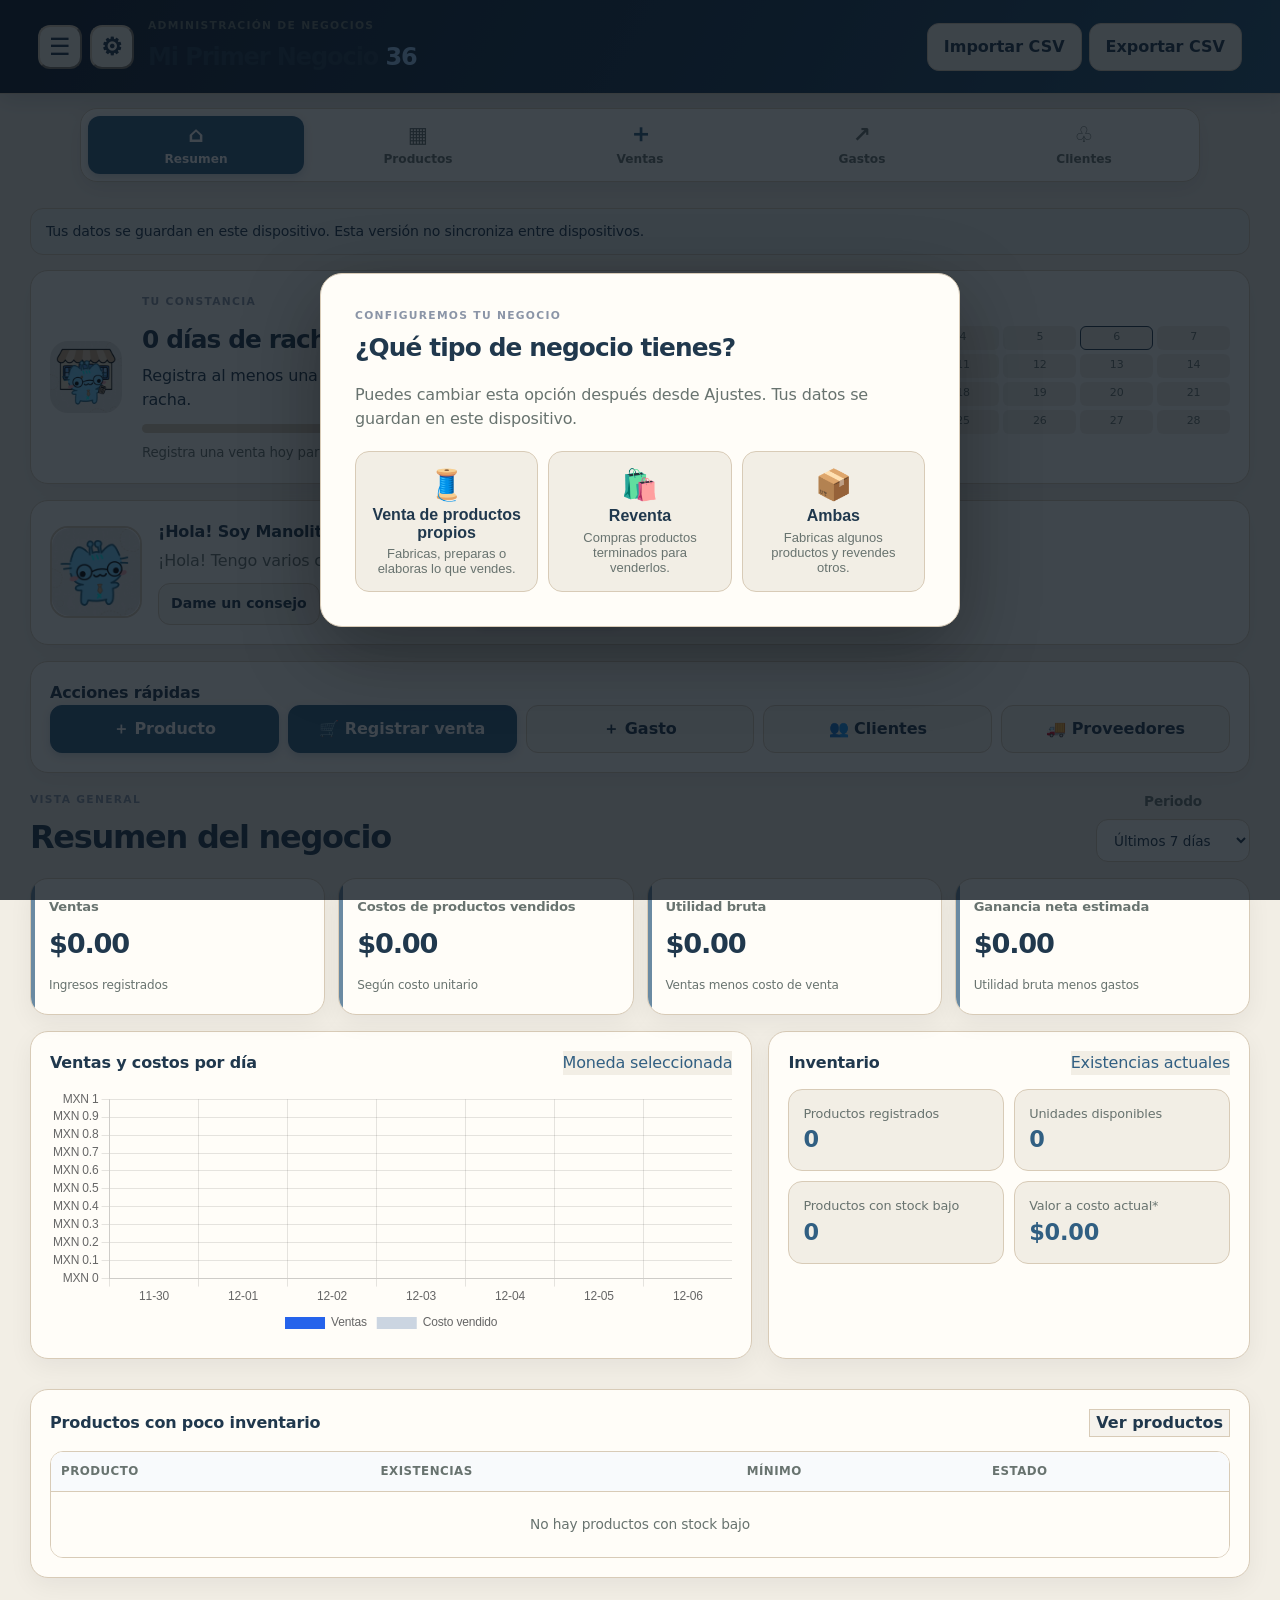
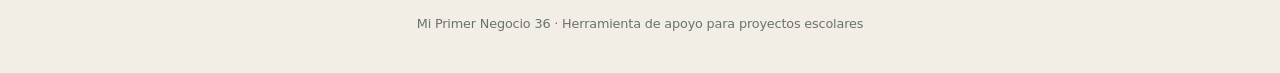
==== app/src/main/assets/index.html @ debc5b76 "Add files via upload" ====
<!doctype html>
<html lang="es">
<head>
  <meta charset="utf-8">
  <meta name="viewport" content="width=device-width,initial-scale=1">
  <meta name="theme-color" content="#315f82">
  <title>Mi Primer Negocio 36</title>

  <link rel="stylesheet" href="styles.css">
  <link rel="stylesheet" href="features.css">
  <link rel="stylesheet" href="menu-tools.css">
  <meta name="application-name" content="Mi Primer Negocio 36">

  <script defer src="chart.umd.min.js"></script>
  <script defer src="jspdf.umd.min.js"></script>
  <script defer src="app.js"></script>
</head>
<body>
<div id="businessTypeSetup" class="business-type-overlay hidden" role="dialog" aria-modal="true" aria-labelledby="businessTypeTitle">
  <section class="business-type-dialog">
    <p class="eyebrow">CONFIGUREMOS TU NEGOCIO</p>
    <h2 id="businessTypeTitle">¿Qué tipo de negocio tienes?</h2>
    <p class="muted">Puedes cambiar esta opción después desde Ajustes. Tus datos se guardan en este dispositivo.</p>
    <div class="business-type-options">
      <button type="button" class="business-type-option" data-business-type="own"><span>🧵</span><strong>Venta de productos propios</strong><small>Fabricas, preparas o elaboras lo que vendes.</small></button>
      <button type="button" class="business-type-option" data-business-type="resale"><span>🛍️</span><strong>Reventa</strong><small>Compras productos terminados para venderlos.</small></button>
      <button type="button" class="business-type-option" data-business-type="both"><span>📦</span><strong>Ambas</strong><small>Fabricas algunos productos y revendes otros.</small></button>
    </div>
  </section>
</div>


<div id="businessNotice" class="panel hidden" role="status" aria-live="polite" style="margin:8px 12px"></div>
<header class="topbar">
  <div class="header-menus">
    <div class="left-menu-wrap menu-wrap">
      <button id="moreMenuButton" class="more-menu-button" type="button" aria-label="Abrir menú principal" aria-haspopup="true" aria-expanded="false"><span aria-hidden="true">☰</span></button>
      <div id="moreMenu" class="more-menu hidden" role="menu" aria-label="Menú principal">
        <button class="menu-item" data-view="dashboard" role="menuitem">🏠 Resumen</button>
        <button class="menu-item" data-view="products" role="menuitem">📦 Productos</button>
        <button class="menu-item" data-view="sales" role="menuitem">🛒 Ventas</button>
        <button class="menu-item" data-view="expenses" role="menuitem">💸 Gastos</button>
        <button class="menu-item" data-view="employees" role="menuitem">👷 Empleados</button>
        <button class="menu-item" data-view="reports" role="menuitem">📊 Reportes</button>
        <button class="menu-item" data-view="notes" role="menuitem">📝 Notas</button>
        <button class="menu-item" data-view="taxes" role="menuitem">🧮 Impuestos</button>
        <button class="menu-item" data-view="customers" role="menuitem">👥 Clientes</button>
        <button class="menu-item" data-view="suppliers" role="menuitem">🚚 Proveedores</button>
      </div>
    </div>
    <div class="tools-menu-wrap menu-wrap">
      <button id="toolsMenuButton" class="more-menu-button tools-menu-button" type="button" aria-label="Abrir menú de herramientas" aria-haspopup="true" aria-expanded="false"><span aria-hidden="true">⚙</span></button>
      <div id="toolsMenu" class="more-menu tools-menu hidden" role="menu" aria-label="Menú de herramientas">
        <button class="menu-item" data-view="options" role="menuitem">⚙️ Ajustes</button>
        <button class="menu-item" data-view="help" role="menuitem">❔ Ayuda</button>
        <button class="menu-item" data-view="statistics" role="menuitem">📈 Estadísticas</button>
        <button class="menu-item" data-view="shop" role="menuitem">🎨 Tienda de temas</button>
        <button class="menu-item" data-view="creators" role="menuitem">🧩 Códigos de creador</button>
        <button class="menu-item" data-view="version" role="menuitem">📱 Versión del sistema</button>
      </div>
    </div>
  </div>
  <div>
    <p class="eyebrow">ADMINISTRACIÓN DE NEGOCIOS</p>
    <h1>Mi Primer Negocio <span>36</span></h1>
    <p id="businessNameDisplay" class="business-name-display hidden" aria-live="polite"></p>
  </div>
  <div class="top-actions">
    <button id="importCsvTop" class="button secondary" type="button">Importar CSV</button>
    <input id="importCsvFile" type="file" accept=".csv,text/csv" class="hidden">
    <button id="exportCsvTop" class="button secondary" type="button">Exportar CSV</button>

  </div>
</header>

<nav class="primary-nav" aria-label="Navegación principal">
  <button class="primary-nav-item tab active" type="button" data-view="dashboard" aria-label="Resumen">
    <span class="primary-nav-icon" aria-hidden="true">⌂</span><span>Resumen</span>
  </button>
  <button class="primary-nav-item tab" type="button" data-view="products" aria-label="Productos">
    <span class="primary-nav-icon" aria-hidden="true">▦</span><span>Productos</span>
  </button>
  <button class="primary-nav-item primary-nav-sale tab" type="button" data-view="sales" aria-label="Ventas">
    <span class="primary-nav-icon" aria-hidden="true">＋</span><span>Ventas</span>
  </button>
  <button class="primary-nav-item tab" type="button" data-view="expenses" aria-label="Gastos">
    <span class="primary-nav-icon" aria-hidden="true">↗</span><span>Gastos</span>
  </button>
  <button class="primary-nav-item tab" type="button" data-view="customers" aria-label="Clientes">
    <span class="primary-nav-icon" aria-hidden="true">♧</span><span>Clientes</span>
  </button>
</nav>

<main class="container">

  <div class="notice" id="storageNotice">
    Tus datos se guardan en este dispositivo. Esta versión no sincroniza entre dispositivos.
  </div>


  <section class="view hidden" id="view-currency">
    <section class="panel currency-settings" aria-labelledby="currencyTitle">
    <div class="panel-title">
      <div>
        <p class="eyebrow">CONFIGURACIÓN</p>
        <h2 id="currencyTitle">Moneda del negocio</h2>
      </div>
      <span class="muted">Código ISO 4217</span>
    </div>

    <div class="currency-row">
      <label for="currencySelect">Selecciona la moneda
        <select id="currencySelect">
          <option value="MXN">MXN — Peso mexicano</option>
          <option value="USD">USD — Dólar estadounidense</option>
          <option value="EUR">EUR — Euro</option>
          <option value="COP">COP — Peso colombiano</option>
          <option value="ARS">ARS — Peso argentino</option>
          <option value="CLP">CLP — Peso chileno</option>
          <option value="PEN">PEN — Sol peruano</option>
          <option value="BRL">BRL — Real brasileño</option>
          <option value="GBP">GBP — Libra esterlina</option>
          <option value="JPY">JPY — Yen japonés</option>
          <option value="CAD">CAD — Dólar canadiense</option>
          <option value="AUD">AUD — Dólar australiano</option>
          <option value="CHF">CHF — Franco suizo</option>
          <option value="CNY">CNY — Yuan chino</option>
          <option value="INR">INR — Rupia india</option>
          <option value="KRW">KRW — Won surcoreano</option>
          <option value="PAB">PAB — Balboa panameño</option>
          <option value="UYU">UYU — Peso uruguayo</option>
          <option value="DOP">DOP — Peso dominicano</option>
          <option value="GTQ">GTQ — Quetzal guatemalteco</option>
          <option value="CRC">CRC — Colón costarricense</option>
          <option value="BOB">BOB — Boliviano</option>
          <option value="PYG">PYG — Guaraní paraguayo</option>
          <option value="HNL">HNL — Lempira hondureño</option>
          <option value="NIO">NIO — Córdoba nicaragüense</option>
          <option value="SEK">SEK — Corona sueca</option>
          <option value="NOK">NOK — Corona noruega</option>
          <option value="NZD">NZD — Dólar neozelandés</option>
          <option value="SGD">SGD — Dólar de Singapur</option>
          <option value="ZAR">ZAR — Rand sudafricano</option>
        </select>
      </label>
      <p class="muted currency-help">
        Cambiar la moneda modifica la forma de mostrar los importes, pero no convierte las cantidades.
      </p>
    </div>
    </section>
  </section>



  <section class="view" id="view-dashboard">
    <article class="panel streak-panel">
      <div class="streak-flame" aria-hidden="true"><img id="streakAppIcon" src="app-icon.png" alt="" width="72" height="72"></div>
      <div class="streak-main">
        <p class="eyebrow">TU CONSTANCIA</p>
        <h2><span id="streakCount">0</span> días de racha</h2>
        <p id="streakMessage">Registra una venta para comenzar tu racha.</p>
        <div class="streak-progress"><span id="streakProgress"></span></div>
        <small id="streakProgressText">0 de 7 días para tu próxima moneda</small>
      </div>
      <div class="streak-calendar-wrap">
        <strong>Este mes</strong>
        <div id="streakCalendar" class="streak-calendar" aria-label="Calendario de rachas"></div>
      </div>
    </article>
    <section class="panel mascot-panel" id="mascotPanel">
      <img src="manolito.jpg" alt="Manolito, mascota de Mi Primer Negocio 36" class="mascot-avatar">
      <div class="mascot-copy"><strong>¡Hola! Soy Manolito</strong><p id="mascotMessage" aria-live="polite">Estoy aquí para ayudarte a organizar tu negocio.</p>
        <div class="mascot-actions"><button class="button secondary" type="button" id="mascotAdviceButton">Dame un consejo</button><button class="button secondary" type="button" data-goto="products">Ver productos</button><button class="button" type="button" data-goto="sales">Registrar venta</button></div></div>
    </section>
    <section class="panel quick-actions-panel" id="quickActionsPanel">
      <h3>Acciones rápidas</h3>
      <div class="quick-actions">
        <button class="button" type="button" data-goto="products">＋ Producto</button>
        <button class="button" type="button" data-goto="sales">🛒 Registrar venta</button>
        <button class="button secondary" type="button" data-goto="expenses">＋ Gasto</button>
        <button class="button secondary" type="button" data-goto="customers">👥 Clientes</button><button class="button secondary" type="button" data-goto="suppliers">🚚 Proveedores</button>
      </div>
    </section>
    <div class="section-heading">
      <div>
        <p class="eyebrow">VISTA GENERAL</p>
        <h2>Resumen del negocio</h2>
      </div>
      <label class="date-filter">Periodo
        <select id="dashboardPeriod">
          <option value="today">Hoy</option>
          <option value="7" selected>Últimos 7 días</option>
          <option value="30">Últimos 30 días</option>
          <option value="all">Todo</option>
        </select>
      </label>
    </div>

    <div class="metrics">
      <article class="metric">
        <span>Ventas</span>
        <strong id="metricSales">$0.00</strong>
        <small id="metricSalesSub">Ingresos registrados</small>
      </article>
      <article class="metric">
        <span>Costos de productos vendidos</span>
        <strong id="metricCosts">$0.00</strong>
        <small>Según costo unitario</small>
      </article>
      <article class="metric">
        <span>Utilidad bruta</span>
        <strong id="metricGross">$0.00</strong>
        <small>Ventas menos costo de venta</small>
      </article>
      <article class="metric">
        <span>Ganancia neta estimada</span>
        <strong id="metricNet">$0.00</strong>
        <small>Utilidad bruta menos gastos</small>
      </article>
    </div>

    <div class="chart-grid">
      <article class="panel">
        <div class="panel-title">
          <h3>Ventas y costos por día</h3>
          <span class="muted">Moneda seleccionada</span>
        </div>
        <div class="chart-wrap">
          <canvas id="salesChart"></canvas>
        </div>
      </article>

      <article class="panel">
        <div class="panel-title">
          <h3>Inventario</h3>
          <span class="muted">Existencias actuales</span>
        </div>
        <div id="inventorySummary" class="inventory-summary"></div>
      </article>
    </div>

    <article class="panel">
      <div class="panel-title">
        <h3>Productos con poco inventario</h3>
        <button class="text-button" data-goto="products">Ver productos</button>
      </div>
      <div class="table-wrap">
        <table>
          <thead>
            <tr>
              <th>Producto</th>
              <th>Existencias</th>
              <th>Mínimo</th>
              <th>Estado</th>
            </tr>
          </thead>
          <tbody id="lowStockRows"></tbody>
        </table>
      </div>
    </article>
  </section>

  <section class="view hidden" id="view-products">
    <div class="section-heading">
      <div>
        <p class="eyebrow">CATÁLOGO</p>
        <h2>Productos e inventario</h2>
      </div>
    </div>

    <form id="productForm" class="panel form-grid">
      <input type="hidden" id="productId">

      <label>Nombre del producto
        <input id="productName" required maxlength="100" placeholder="Ej. Pulsera artesanal">
      </label>
      <label>Código de barras (opcional)
        <input id="productBarcode" maxlength="80" placeholder="Escanea o escribe el código">
      </label>
      <label id="productKindField">Tipo de producto
        <select id="productKind"><option value="own">Producto propio / fabricado</option><option value="resale">Producto para reventa</option></select>
        <small class="muted">En el modo «Ambas» puedes elegir el tipo para cada producto.</small>
      </label>
      <label id="inventoryKindField">Tipo de inventario
        <select id="inventoryKind"><option value="finished">Inventario de productos terminados</option><option value="raw">Inventario de materia prima</option><option value="wip">Inventario de producción en proceso</option></select>
        <small class="muted">Clasifica el producto según la etapa en la que se encuentra.</small>
      </label>
      <label id="productRecipeField">Componentes / receta (opcional)
        <textarea id="productRecipe" rows="3" placeholder="Ejemplo: Cinta x 2\nBroche x 1"></textarea>
        <small class="muted">Cada línea: nombre exacto de un producto del inventario, seguido de x y la cantidad usada por unidad. Al vender, esos componentes se descuentan automáticamente.</small>
      </label>
      <label>Fotografía del producto (opcional)
        <input id="productImageFile" type="file" accept="image/*" capture="environment">
      </label>
      <label class="favorite-edit-label"><input id="productFavorite" type="checkbox"> Marcar como favorito</label>
      <p class="muted image-help">La imagen se guarda en este dispositivo. Usa imágenes pequeñas para no llenar el almacenamiento.</p>

      <label>Costo de materiales
        <input id="productMaterials" type="number" min="0" step="0.01" required placeholder="0.00">
      </label>

      <label id="productLaborField">Mano de obra por unidad
        <input id="productLabor" type="number" min="0" step="0.01" required value="0">
      </label>

      <label>Precio de venta
        <input id="productPrice" type="number" min="0" step="0.01" required placeholder="0.00">
      </label>

      <label>Existencias iniciales
        <input id="productStock" type="number" min="0" step="1" required value="0">
      </label>

      <label>Stock mínimo
        <input id="productMinStock" type="number" min="0" step="1" required value="3">
      </label>

      <div class="form-actions">
        <button class="button" type="submit" id="productSubmit">Agregar producto</button>
        <button class="button secondary hidden" type="button" id="cancelProductEdit">Cancelar edición</button>
      </div>
    </form>

    <article class="panel">
      <div class="panel-title">
        <h3>Lista de productos</h3>
        <input id="productSearch" class="search" placeholder="Buscar producto…">
      </div>
      <div class="product-view-controls"><button class="button secondary" id="productGridToggle" type="button">▦ Vista con imágenes</button><button class="button secondary" id="productListToggle" type="button">☰ Vista de lista</button><button class="button secondary" id="showRestockList" type="button">🛍 Lista de reabastecimiento</button></div>
      <div id="productCards" class="product-cards hidden"></div>
      <div class="table-wrap" id="productTableWrap">
        <table>
          <thead>
            <tr>
              <th>Producto</th>
              <th>Costo total</th>
              <th>Precio</th>
              <th>Ganancia/unidad</th>
              <th>Existencias</th>
              <th>Acciones</th>
            </tr>
          </thead>
          <tbody id="productRows"></tbody>
        </table>
      </div>
      <p class="muted footnote">La ganancia por unidad es una estimación: precio menos materiales y mano de obra.</p>
    </article>

    <article class="panel options-panel" id="priceCalculatorPanel">
      <h3>Calculadora de precios</h3><p class="muted">Calcula un precio sugerido usando el margen deseado sobre el precio de venta.</p>
      <div class="price-calculator-fields"><label for="priceCalcCost">Costo unitario<input id="priceCalcCost" type="number" min="0" step="0.01" value="0"></label><label for="priceCalcMargin">Margen deseado (%)<input id="priceCalcMargin" type="number" min="0" max="99.99" step="0.01" value="25"></label></div>
      <p>Precio sugerido: <strong id="priceCalcResult">$0.00</strong> · Ganancia: <strong id="priceCalcProfit">$0.00</strong></p>
    </article>
    <article class="panel hidden" id="restockPanel"><div class="panel-title"><h3>Lista de compras para reabastecer</h3><button type="button" class="button secondary" id="closeRestockList">Cerrar</button></div><div id="restockList"></div></article>
    <article class="panel">
      <div class="panel-title">
        <h3>Movimiento de inventario</h3>
        <span class="muted">Entradas, salidas o correcciones</span>
      </div>

      <form id="stockForm" class="form-grid compact">
        <label>Producto
          <select id="stockProduct" required></select>
        </label>
        <label>Tipo
          <select id="stockType">
            <option value="in">Entrada</option>
            <option value="out">Salida / pérdida</option>
            <option value="set">Ajustar existencias a</option>
          </select>
        </label>
        <label>Cantidad
          <input id="stockQty" type="number" min="1" step="1" required>
        </label>
        <label>Motivo
          <input id="stockReason" maxlength="120" placeholder="Compra, daño, conteo…">
        </label>
        <div class="form-actions">
          <button class="button" type="submit">Registrar movimiento</button>
        </div>
      </form>

      <div class="table-wrap">
        <table>
          <thead>
            <tr>
              <th>Fecha</th>
              <th>Producto</th>
              <th>Movimiento</th>
              <th>Cantidad</th>
              <th>Motivo</th>
            </tr>
          </thead>
          <tbody id="stockRows"></tbody>
        </table>
      </div>
    </article>
  </section>

  <section class="view hidden" id="view-sales">
    <div class="section-heading">
      <div>
        <p class="eyebrow">OPERACIONES</p>
        <h2>Registrar una venta</h2>
      </div>
    </div>

    <form id="saleForm" class="panel form-grid">
      <label>Producto
        <select id="saleProduct" required></select>
      </label>
      <label>Cantidad
        <input id="saleQty" type="number" min="1" step="1" required value="1">
      </label>
      <label>Precio por unidad
        <input id="salePrice" type="number" min="0" step="0.01" required>
      </label>
      <label>Fecha
        <input id="saleDate" type="date" required>
      </label>

      <div class="sale-preview">
        <span>Existencias disponibles</span>
        <strong id="saleStock">—</strong>
        <span>Total de la venta</span>
        <strong id="saleTotal">$0.00</strong>
      </div>

      <div class="form-actions">
        <button class="button" type="submit">Agregar producto a la venta</button>
      </div>
    </form>

    <article class="panel" id="saleCartPanel">
      <div class="panel-title"><h3>Productos de esta venta</h3></div>
      <div id="saleCartList" class="pos-cart-list"><p class="muted">Todavía no agregas productos.</p></div>
      <div class="pos-total"><span>Subtotal</span><strong id="saleCartSubtotal">$0.00</strong></div>
      <div class="pos-total"><span id="saleTaxLabel">IVA (16 %)</span><strong id="saleCartTax">$0.00</strong></div>
      <div class="pos-total"><span>Total a cobrar</span><strong id="saleCartTotal">$0.00</strong></div>
      <div class="form-actions">
        <button class="button" id="saleConfirmButton" type="button">Confirmar venta</button>
        <button class="button secondary" id="saleCancelButton" type="button">Cancelar operación</button>
      </div>
    </article>

    <article class="panel">
      <div class="panel-title"><h3>Historial de ventas</h3></div>
      <div class="table-wrap">
        <table>
          <thead>
            <tr>
              <th>Fecha</th>
              <th>Productos / ticket</th>
              <th>Artículos</th>
              <th>Subtotal</th>
              <th>Total</th>
              <th>Acción</th>
            </tr>
          </thead>
          <tbody id="saleRows"></tbody>
        </table>
      </div>
    </article>
  </section>

  <section class="view hidden" id="view-customers"><div class="section-heading"><div><p class="eyebrow">RELACIÓN CON CLIENTES</p><h2>Clientes y fiado</h2><p class="muted">Registra clientes, deudas y abonos.</p></div></div><div id="customersContent"></div></section>

  <section class="view hidden" id="view-suppliers"><div class="section-heading"><div><p class="eyebrow">ABASTECIMIENTO</p><h2>Proveedores y compras</h2><p class="muted">Registra proveedores y compras para aumentar existencias.</p></div></div><div id="suppliersContent"></div></section>

  <section class="view hidden" id="view-expenses">
    <div class="section-heading">
      <div>
        <p class="eyebrow">EGRESOS</p>
        <h2>Gastos del negocio</h2>
      </div>
    </div>

    <form id="expenseForm" class="panel form-grid compact">
      <label>Concepto
        <input id="expenseName" required maxlength="100" placeholder="Ej. Internet, empaque">
      </label>
      <label>Monto
        <input id="expenseAmount" type="number" min="0.01" step="0.01" required placeholder="0.00">
      </label>
      <label>Fecha
        <input id="expenseDate" type="date" required>
      </label>
      <label>Frecuencia del gasto
        <select id="expenseFrequency"><option value="once">Único</option><option value="weekly">Semanal</option><option value="biweekly">Quincenal (cada 15 días)</option><option value="monthly">Mensual</option><option value="bimonthly">Bimestral (cada 2 meses)</option><option value="quarterly">Trimestral (cada 3 meses)</option><option value="semiannual">Semestral (cada 6 meses)</option><option value="annual">Anual</option></select>
      </label>
      <label>Tipo
        <select id="expenseType">
          <option value="fixed">Gasto fijo</option>
          <option value="variable">Gasto variable</option>
        </select>
      </label>
      <div class="form-actions">
        <button class="button" id="expenseSubmitButton" type="submit">Agregar gasto</button>
        <button class="button secondary hidden" id="cancelExpenseEdit" type="button">Cancelar edición</button>
      </div>
    </form>

    <article class="panel">
      <div class="panel-title"><h3>Programar gasto recurrente automático</h3></div>
      <p class="muted">El gasto se registrará al llegar a cada fecha programada. Cada periodo genera un único movimiento.</p>
      <form id="recurringExpenseForm" class="form-grid compact">
        <label>Concepto<input id="recurringName" required maxlength="100" placeholder="Ej. Internet"></label>
        <label>Monto por periodo<input id="recurringAmount" type="number" min="0.01" step="0.01" required placeholder="0.00"></label>
        <label>Primera fecha<input id="recurringStartDate" type="date" required></label>
        <label>Frecuencia<select id="recurringFrequency"><option value="weekly">Semanal</option><option value="biweekly">Quincenal</option><option value="monthly" selected>Mensual</option><option value="bimonthly">Bimestral</option><option value="quarterly">Trimestral</option><option value="semiannual">Semestral</option><option value="annual">Anual</option></select></label>
        <div class="form-actions"><button class="button" type="submit">Programar gasto</button></div>
      </form>
    </article>

    <article class="panel">
      <div class="panel-title">
        <h3>Gastos registrados</h3>
        <strong id="expenseTotal">$0.00</strong>
      </div>
      <div class="table-wrap">
        <table>
          <thead>
            <tr>
              <th>Fecha</th>
              <th>Concepto</th>
              <th>Tipo</th>
              <th>Monto</th>
              <th>Acción</th>
            </tr>
          </thead>
          <tbody id="expenseRows"></tbody>
        </table>
      </div>
    </article>
  </section>

  <section class="view hidden" id="view-employees">
    <div class="section-heading"><div><p class="eyebrow">PERSONAL Y COSTOS</p><h2>Empleados y mano de obra</h2></div></div>
    <article class="panel"><h3>Registrar empleado y jornada</h3><p class="muted">Introduce el total de horas del periodo. El cálculo es estimado y no sustituye una nómina legal.</p>
      <form id="employeeForm" class="form-grid">
        <input id="employeeEditId" type="hidden" value="">
        <label>Nombre del empleado<input id="employeeName" required maxlength="100" placeholder="Nombre completo"></label>
        <label>Puesto (opcional)<input id="employeeRole" maxlength="80" placeholder="Ej. Ventas"></label>
        <label>Pago por hora<input id="employeeRate" type="number" min="0" step="0.01" value="0" required></label>
        <label>Horas normales del periodo<input id="employeeHours" type="number" min="0" step="0.25" value="0" required></label>
        <label>Horas extras<input id="employeeOvertime" type="number" min="0" step="0.25" value="0" required></label>
        <label>Multiplicador de horas extras<select id="employeeMultiplier"><option value="2">Doble (2×)</option><option value="3">Triple (3×)</option></select></label>
        <div class="form-actions"><button class="button" id="employeeSubmitButton" type="submit">Guardar empleado</button><button class="button secondary hidden" id="employeeCancelEdit" type="button">Cancelar edición</button></div>
      </form>
      <p class="muted footnote">En México, el pago real de horas extra depende de los límites legales y las circunstancias de la jornada. Verifica la normativa aplicable.</p>
    </article>
    <article class="panel"><h3>Calculadora de mano de obra por unidad</h3><p class="muted">Selecciona un empleado e indica los minutos que tarda en fabricar una unidad. El cálculo usa su pago por hora guardado.</p><div class="labor-calculator-fields"><label>Empleado<select id="laborEmployeeSelect"><option value="">Selecciona un empleado</option></select></label><label>Minutos por unidad<input id="laborMinutesPerUnit" type="number" min="0.01" step="0.01" value="15"></label><label>Unidades fabricadas (opcional)<input id="laborUnits" type="number" min="1" step="1" value="1"></label></div><div class="inline-actions"><button class="button" id="calculateLaborCost" type="button">Calcular mano de obra</button><button class="button secondary" id="applyLaborCost" type="button" disabled>Usar costo por unidad en producto</button></div><div class="mini-summary" id="laborCalculationResult"><div><span>Costo de mano de obra por unidad</span><strong>$0.00</strong></div></div><p class="muted footnote">El resultado es una estimación. No incluye prestaciones, cargas patronales ni otros costos indirectos.</p></article>
    <article class="panel"><h3>Resumen de empleados</h3><div id="employeeSummary" class="mini-summary"></div><div id="employeeList" class="compact-list"></div></article>
  </section>

  <section class="view hidden" id="view-reports">
    <div class="section-heading">
      <div>
        <p class="eyebrow">ANÁLISIS</p>
        <h2>Reportes del negocio</h2>
      </div>
    </div>

    <article class="panel report-controls">
      <label>Desde
        <input id="reportFrom" type="date">
      </label>
      <label>Hasta
        <input id="reportTo" type="date">
      </label>
      <button class="button" id="generatePdf" type="button">Descargar reporte PDF</button>
      <button class="button secondary" id="exportCsv" type="button">Exportar CSV</button>
    </article>

    <div class="metrics report-metrics">
      <article class="metric">
        <span>Ingresos</span>
        <strong id="reportSales">$0.00</strong>
      </article>
      <article class="metric">
        <span>Costos de venta</span>
        <strong id="reportCosts">$0.00</strong>
      </article>
      <article class="metric">
        <span>Gastos</span>
        <strong id="reportExpenses">$0.00</strong>
      </article>
      <article class="metric">
        <span>Ganancia neta estimada</span>
        <strong id="reportNet">$0.00</strong>
      </article>
    </div>

    <article class="panel">
      <div class="panel-title"><h3>Resumen por producto</h3></div>
      <div class="table-wrap">
        <table>
          <thead>
            <tr>
              <th>Producto</th>
              <th>Unidades vendidas</th>
              <th>Ingresos</th>
              <th>Utilidad bruta</th>
            </tr>
          </thead>
          <tbody id="reportProductRows"></tbody>
        </table>
      </div>
    </article>
  </section>

  <section class="view hidden" id="view-notes">
    <div class="section-heading">
      <div><p class="eyebrow">IDEAS Y RECORDATORIOS</p><h2>Notas</h2></div>
    </div>
    <article class="panel options-panel">
      <h3>Escribe una nota</h3>
      <label for="noteText">Nota o recordatorio
        <textarea id="noteText" rows="4" maxlength="2000" placeholder="Ej. Comprar bolsas para la tienda..."></textarea>
      </label>
      <button class="button" id="addNote" type="button">Guardar nota</button>
      <p class="muted footnote">Las notas se guardan únicamente en este dispositivo.</p>
    </article>
    <div id="notesList" class="notes-list" aria-live="polite"></div>
  </section>

  <section class="view hidden" id="view-statistics">
    <div class="section-heading">
      <div><p class="eyebrow">DATOS DE TU NEGOCIO</p><h2>Estadísticas</h2></div>
      <label class="date-filter">Periodo
        <select id="statsPeriod">
          <option value="today">Hoy</option>
          <option value="7" selected>Últimos 7 días</option>
          <option value="30">Últimos 30 días</option>
          <option value="month">Este mes</option>
          <option value="all">Todo</option>
        </select>
      </label>
    </div>
    <div class="metrics stats-metrics">
      <article class="metric"><span>Productos vendidos</span><strong id="statUnits">0</strong><small>Unidades</small></article>
      <article class="metric"><span>Ventas registradas</span><strong id="statTransactions">0</strong><small id="statTransactionsLabel">En el periodo</small></article>
      <article class="metric"><span>Mayor número de ventas</span><strong id="statBestSalesDay">0</strong><small id="statBestSalesDate">En un día</small></article>
      <article class="metric"><span>Gasto máximo / mínimo</span><strong id="statExpenseRange">$0 / $0</strong><small>Por gasto registrado</small></article>
      <article class="metric"><span>Costo de ventas máximo / mínimo</span><strong id="statCostRange">$0 / $0</strong><small>Por operación registrada</small></article>
      <article class="metric"><span>Utilidad bruta máxima / mínima</span><strong id="statGrossRange">$0 / $0</strong><small>Por operación registrada</small></article>
    </div>
    <article class="panel">
      <div class="panel-title"><h3>Comparación con el periodo anterior</h3><span class="muted" id="statsCompareLabel">Periodo actual vs. anterior</span></div>
      <div class="chart-wrap stats-chart-wrap"><canvas id="comparisonChart"></canvas></div>
      <p class="muted footnote">La comparación usa periodos de igual duración. “Todo” se compara con el periodo anterior de la misma duración aproximada.</p>
    </article>
    <div class="chart-grid">
      <article class="panel"><div class="panel-title"><h3>Ventas, costos y utilidad</h3></div><div class="chart-wrap stats-chart-wrap"><canvas id="statsMoneyChart"></canvas></div></article>
      <article class="panel"><div class="panel-title"><h3>Gastos por día</h3></div><div class="chart-wrap stats-chart-wrap"><canvas id="statsExpenseChart"></canvas></div></article>
    </div>
  </section>

  <section class="view hidden" id="view-shop">
    <div class="section-heading">
      <div><p class="eyebrow">PERSONALIZA TU NEGOCIO</p><h2>Tienda de temas</h2></div>
      <div class="fire-wallet"><span aria-hidden="true">🔥</span> <strong id="fireCoins">0</strong> monedas</div>
    </div>
    <article class="panel shop-intro">
      <h3>Temas para personalizar tu app</h3>
      <p>Elige un tema para cambiar los colores, los fondos de los iconos y el estilo de los botones. Azul tecnológico es gratis; Pride, Trans, Abrosexual y Paleontología se desbloquean con código de creador.</p>
    </article>
    <div id="themeShop" class="theme-shop"></div>
    <p class="muted footnote">Los temas gratuitos están disponibles sin código. Pride, Trans, Abrosexual y Paleontología requieren sus códigos de creador. Tus preferencias se guardan en este dispositivo.</p>
  </section>




  <section class="view hidden" id="view-operations">
    <div class="section-heading"><div><p class="eyebrow">CENTRO DE OPERACIONES</p><h2>Punto de venta y herramientas</h2><p class="muted">Controla ventas, fiado, caja, proveedores y respaldos desde un solo lugar.</p></div></div>
    <div class="ops-grid">
      <article class="panel ops-card"><p class="eyebrow">01 · VENTA RÁPIDA</p><h3>Punto de venta</h3>
        <label>Buscar producto o código de barras<input id="posSearch" placeholder="Nombre o código…" autocomplete="off"></label>
        <div class="inline-actions"><button class="button secondary" type="button" id="posScanButton">📷 Escanear</button><button class="button secondary" type="button" id="posAddButton">Añadir producto</button></div>
        <div id="posScannerWrap" class="scanner-wrap hidden"><video id="posVideo" playsinline muted></video><p id="posScanStatus" class="muted">Apunta la cámara al código de barras.</p><button type="button" class="button secondary" id="posStopScan">Detener cámara</button></div>
        <div id="posCartList" class="pos-cart-list"><p class="muted">El carrito está vacío.</p></div>
        <div class="pos-total"><span>Total</span><strong id="posTotal">$0.00</strong></div>
        <div class="pos-checkout-fields"><label>Forma de pago<select id="posPayment"><option value="efectivo">Efectivo</option><option value="tarjeta">Tarjeta</option><option value="transferencia">Transferencia</option><option value="fiado">Fiado</option></select></label><label>Cliente (si aplica)<select id="posCustomer"><option value="">Venta sin cliente</option></select></label></div>
        <button class="button" id="posCheckout" type="button">Cobrar y registrar venta</button>
      </article>
      <article class="panel ops-card"><p class="eyebrow">02 · CUENTAS POR COBRAR</p><h3>Fiado y clientes</h3>
        <form id="customerForm" class="stack-form"><input id="customerEditId" type="hidden" value=""><label>Nombre del cliente<input id="customerName" required maxlength="100" placeholder="Nombre completo"></label><label>Teléfono (opcional)<input id="customerPhone" maxlength="30" inputmode="tel"></label><div id="customerInitialDebtWrap"><label>Deuda inicial (si ya debe)<input id="customerInitialDebt" type="number" min="0" step="0.01" value="0" inputmode="decimal"></label><p class="muted footnote">Si el cliente ya te debe dinero, escribe aquí el total inicial.</p></div><div class="inline-actions"><button class="button" id="customerSaveButton" type="submit">Guardar cliente</button><button class="button secondary hidden" id="customerCancelEdit" type="button">Cancelar edición</button></div></form>
        <div id="creditSummary" class="mini-summary"></div><div id="customerList" class="compact-list"></div>
        <form id="customerDebtForm" class="stack-form"><h4>Agregar deuda o cargo</h4><label>Cliente<select id="debtCustomer" required></select></label><label>Importe que debe<input id="debtAmount" type="number" min="0.01" step="0.01" required inputmode="decimal"></label><label>Concepto (opcional)<input id="debtDescription" maxlength="160" placeholder="Ej. mercancía fiada"></label><button class="button secondary" type="submit">Agregar deuda</button></form>
        <form id="creditPaymentForm" class="stack-form"><label>Cliente<select id="creditCustomer" required></select></label><label>Abono recibido<input id="creditAmount" type="number" min="0.01" step="0.01" required></label><button class="button secondary" type="submit">Registrar abono</button></form>
      </article>
      <article class="panel ops-card"><p class="eyebrow">03 · CONTROL DIARIO</p><h3>Corte de caja</h3><div id="cashSummary" class="mini-summary"></div><label>Fondo inicial de caja<input id="cashOpening" type="number" min="0" step="0.01" value="0"></label><button class="button" id="cashCloseButton" type="button">Realizar corte de caja</button><div id="cashCutsList" class="compact-list"></div>
      </article>
      <article class="panel ops-card"><p class="eyebrow">04 · ABASTECIMIENTO</p><h3>Proveedores y compras</h3>
        <form id="supplierForm" class="stack-form"><input id="supplierEditId" type="hidden" value=""><label>Nombre del proveedor<input id="supplierName" required maxlength="100"></label><label>Contacto (opcional)<input id="supplierContact" maxlength="100"></label><div class="inline-actions"><button class="button" id="supplierSaveButton" type="submit">Guardar proveedor</button><button class="button secondary hidden" id="supplierCancelEdit" type="button">Cancelar edición</button></div></form>
        <form id="purchaseForm" class="stack-form"><label>Proveedor<select id="purchaseSupplier" required></select></label><label>Producto recibido<select id="purchaseProduct" required></select></label><label>Cantidad<input id="purchaseQty" type="number" min="1" step="1" required value="1"></label><label>Costo total de compra<input id="purchaseCost" type="number" min="0" step="0.01" required value="0"></label><p class="muted footnote" id="purchaseCostHint">El costo total se calcula automáticamente según el costo del producto y la cantidad; puedes ajustarlo si el proveedor cobra otro importe.</p><button class="button secondary" type="submit">Registrar compra y sumar stock</button></form><div id="supplierList" class="compact-list"></div>
      </article>
      <article class="panel ops-card"><p class="eyebrow">05 · RESPALDO PORTÁTIL</p><h3>Copias de seguridad</h3><p class="muted">Exporta un archivo JSON para trasladar los datos entre dispositivos. Incluye el tema desbloqueado, clientes, fiado, caja y proveedores.</p><div class="inline-actions"><button class="button" id="exportJsonBackup" type="button">Exportar respaldo JSON</button><label class="button secondary file-button">Importar respaldo JSON<input id="importJsonBackup" type="file" accept="application/json,.json"></label></div><p class="muted footnote">Importar reemplaza los datos actuales. Guarda una copia antes de importar.</p>
      </article>
      <article class="panel ops-card"><p class="eyebrow">06 · REGRESIÓN Y DATOS</p><h3>Estado de los datos</h3><div id="dataHealthSummary" class="mini-summary"></div><button class="button secondary" id="runDataCheck" type="button">Revisar integridad de datos</button><p id="dataCheckResult" class="muted" role="status"></p></article>
    </div>
  </section>

  <section class="view hidden" id="view-help">
    <div class="section-heading"><div><p class="eyebrow">GUÍA DE USO</p><h2>Ayuda</h2></div></div>
    <article class="panel help-intro"><h3>Bienvenido a Mi Primer Negocio 36</h3><p>Consulta estas guías para aprender a usar cada función. Tus datos se guardan en este dispositivo.</p></article>
    <div class="help-grid">
      <article class="panel help-card"><h3>📦 Productos e inventario</h3><ol><li>Abre la pestaña <b>Productos</b>.</li><li>Completa el nombre, costos, precio de venta y existencias iniciales.</li><li>Guarda el producto. Usa las herramientas de inventario para registrar entradas o salidas y revisar las existencias.</li></ol></article>
      <article class="panel help-card"><h3>🛒 Registrar ventas</h3><ol><li>Entra en <b>Ventas</b> y selecciona un producto.</li><li>Indica la cantidad y revisa el precio y el total.</li><li>Registra la venta. Las existencias y los indicadores se actualizarán según la operación.</li></ol></article>
      <article class="panel help-card"><h3>🧾 Operaciones: punto de venta, fiado y caja</h3><ol><li>Abre el menú de tres rayas y entra en <b>Ventas</b>, <b>Clientes</b> o <b>Proveedores</b>.</li><li>En <b>Ventas</b>, busca o escanea productos, añade dos o más productos distintos al carrito y selecciona la forma de pago antes de cobrar.</li><li>Para el <b>fiado</b>, guarda primero al cliente y registra la venta a crédito; registra los abonos en <b>Clientes</b>.</li><li>En <b>Corte de caja</b>, introduce el fondo inicial y realiza el corte al terminar tu jornada. Compara el efectivo esperado con el efectivo real.</li><li>En <b>Proveedores</b>, registra al proveedor y la compra para actualizar existencias.</li><li>En <b>Reportes</b>, usa las opciones de copias de seguridad y guarda el archivo JSON en un lugar seguro. Importarlo reemplaza los datos actuales.</li></ol><p class="muted">La lectura con cámara requiere permiso. Si no está disponible, puedes escribir el código de barras en el buscador.</p></article>
      <article class="panel help-card"><h3>👷 Empleados y mano de obra</h3><ol><li>Abre la pestaña <b>Empleados y mano de obra</b>.</li><li>Registra el nombre, puesto y pago por hora del trabajador.</li><li>Escribe las horas normales y las horas extras del periodo.</li><li>Selecciona el multiplicador para las horas extras y guarda el registro.</li><li>Revisa el pago bruto estimado en el resumen y genera el reporte PDF para incluir estos registros.</li></ol><p class="muted">El cálculo es orientativo; verifica las reglas laborales y de nómina aplicables.</p></article>
      <article class="panel help-card"><h3>🧾 Registrar gastos</h3><ol><li>Abre <b>Gastos</b>.</li><li>Agrega la descripción, el importe y la fecha.</li><li>Guarda el gasto y revisa su efecto en el resumen y los reportes.</li></ol></article>
      <article class="panel help-card"><h3>📊 Resumen y estadísticas</h3><p>El <b>Resumen</b> presenta indicadores del negocio y la racha de ventas. En <b>Estadísticas</b> puedes revisar gráficas y cambiar el periodo cuando la opción esté disponible.</p></article>
      <article class="panel help-card"><h3>📄 Reportes y archivos</h3><p>En <b>Reportes</b> genera archivos PDF o CSV para consultar o guardar información. Las descargas se guardan mediante Android. También puedes usar las opciones de importación y exportación disponibles.</p><p class="muted">Consejo: conserva una copia de respaldo antes de importar datos, ya que algunas importaciones pueden reemplazar la información existente.</p></article>
      <article class="panel help-card"><h3>📝 Notas e impuestos</h3><p>En <b>Notas</b> guarda recordatorios del negocio y elimina los que ya no necesites. La <b>Calculadora de impuestos</b> estima un porcentaje sobre una cantidad; no sustituye una determinación fiscal oficial.</p></article>
      <article class="panel help-card"><h3>💱 Moneda y ajustes</h3><p>Elige la moneda para mostrar importes y configura el nombre del negocio o el modo claro/oscuro desde <b>Ajustes</b>. Cambiar la moneda no convierte cantidades ya registradas.</p></article>
      <article class="panel help-card"><h3>🎨 Tienda de temas</h3><p>Abre la tienda, desbloquea los temas con código cuando corresponda y pulsa <b>Aplicar tema</b>. El tema elegido se guarda en este dispositivo y no elimina los datos del negocio.</p></article>
      <article class="panel help-card"><h3>🔒 Datos y privacidad</h3><p>La aplicación guarda los datos del negocio localmente en el dispositivo y no sincroniza automáticamente entre dispositivos. Haz respaldos periódicos y evita compartirlos con personas no autorizadas.</p></article>
    </div>
  </section>

  <section class="view hidden" id="view-creators">
    <div class="section-heading"><div><p class="eyebrow">DESBLOQUEOS</p><h2>Código de creadores</h2></div></div>
        <article class="panel options-panel creator-codes-panel">
      <h3>Códigos del creador</h3>
      <p class="muted">Introduce el código de un tema para desbloquearlo gratis. Cada código desbloquea un tema específico.</p>
      <label for="creatorThemeCode">Código de acceso
        <input id="creatorThemeCode" type="text" maxlength="60" placeholder="Escribe tu código" autocomplete="off" autocapitalize="none" spellcheck="false">
      </label>
      <button class="button" id="redeemCreatorCode" type="button">Canjear código</button>
      <p id="creatorCodeMessage" class="muted" role="status" aria-live="polite"></p>
    </article>
    <article class="panel"><h3>Desbloqueos especiales</h3><p class="muted">Introduce un código que hayas recibido para desbloquear un tema. Los códigos no se muestran dentro de la aplicación.</p></article>
    <article class="panel options-panel developer-access-panel">
      <h3>🛠️ Herramientas de desarrollador</h3>
      <p class="muted">Área local para pruebas de temas y monedas. No uses estas herramientas en una versión pública de producción.</p>
      <label for="developerAccessCode">Código de desarrollador
        <input id="developerAccessCode" type="password" maxlength="60" placeholder="Introduce el código" autocomplete="off" autocapitalize="off" spellcheck="false">
      </label>
      <button class="button" id="developerAccessButton" type="button">Acceder a herramientas</button>
      <p id="developerAccessStatus" class="muted" role="status" aria-live="polite"></p>
      <div id="developerTools" class="developer-tools hidden">
        <h4>Modo de pruebas</h4>
        <p>Concede monedas de prueba para desbloquear Corazones, Vida marina y Contabilidad.</p>
        <button class="button" id="developerInfiniteCoins" type="button">Cargar saldo máximo de prueba</button>
        <button class="button secondary" id="developerHideTools" type="button">Ocultar herramientas</button>
      </div>
    </article>
  </section>

  <section class="view hidden" id="view-version">
    <div class="section-heading"><div><p class="eyebrow">INFORMACIÓN DE LA APP</p><h2>Versión del sistema</h2></div></div>
    <article class="panel version-panel version-hero">
      <p class="version-mark" aria-hidden="true">MPN36</p>
      <p class="muted">Versión actual de la aplicación</p><strong id="appVersionLabel">Versión 3.8.2</strong><p>Mi Primer Negocio 36</p>
      <div class="version-facts">
        <p><span>Número de compilación</span><strong id="appBuildNumber">25</strong></p>
        <p><span>Actualización preparada</span><strong id="appBuildDate">28 de octubre de 2026</strong></p>
      </div>
    </article>
    <article class="panel version-panel">
      <h3>Novedades de esta actualización</h3>
      <ul class="release-list">
        <li><strong>Edición de empleados:</strong> modifica nombre, puesto, pago por hora, horas normales, horas extra y multiplicador sin eliminar y volver a registrar al empleado. La edición conserva su identificador.</li>
        <li><strong>Frecuencia de gastos:</strong> cada gasto puede marcarse como único, semanal, quincenal (cada 15 días), mensual, bimestral (cada 2 meses), trimestral, semestral o anual. Se muestra su periodicidad y equivalente mensual estimado; el registro no genera cargos automáticamente.</li>
        <li><strong>Ventas con varios productos:</strong> en el apartado Ventas puedes agregar varios productos al carrito, ajustar cantidades, revisar el total, cancelar la operación sin registrar nada o confirmar la venta una sola vez. Se valida el stock de cada artículo y se descuenta de cada producto vendido.</li>
        <li><strong>Corrección del precio al cambiar de producto:</strong> al seleccionar otro producto en el formulario de venta, el precio unitario se vuelve a cargar desde ese producto y se actualizan el stock disponible y el total, evitando conservar el precio anterior.</li>
        <li><strong>Edición de clientes:</strong> permite cambiar nombre y teléfono de un cliente existente sin borrar su historial de movimientos ni modificar sus saldos pendientes.</li>
        <li><strong>Edición de proveedores:</strong> permite actualizar el nombre y contacto de proveedores existentes sin eliminar sus compras registradas.</li>
        <li><strong>Costo automático de compras:</strong> al seleccionar un producto y escribir la cantidad recibida, se calcula el costo total estimado usando el costo del producto. El importe se puede ajustar si la factura del proveedor es diferente.</li>
        <li><strong>Vistas previas de temas aisladas:</strong> las tarjetas de temas mantienen una vista previa y una paleta propias para evitar interferencias visuales entre temas.</li>
        <li><strong>Tipo de negocio e inventario:</strong> opciones de productos propios, reventa o ambas, y clasificación entre productos terminados, materia prima y producción en proceso.</li>
        <li><strong>Tickets:</strong> la vista del ticket incluye botones visibles para imprimir y cerrar, sin abrir automáticamente el diálogo de impresión.</li>
        <li><strong>Vista compacta:</strong> reduce el espacio del panel de inicio, oculta elementos secundarios y compacta las tarjetas de resumen.</li>
        <li><strong>Orientación:</strong> se conserva la sección activa al recrearse la vista de la aplicación.</li>
        <li><strong>Ticket corregido:</strong> el ticket se abre dentro de la aplicación con botones para cerrar e imprimir, sin depender de ventanas emergentes.</li>
        <li><strong>Orientación corregida:</strong> al girar la tablet, se conserva la sección abierta y no se regresa automáticamente a Resumen.</li>
        <li><strong>Vista compacta corregida:</strong> al activarla, reduce espacios, controles y tarjetas en todas las secciones; al desactivarla, restaura el tamaño normal.</li>
        <li><strong>Versión sincronizada:</strong> aplicación actualizada a 3.8.2, compilación 25, en la pantalla de versión, JavaScript y configuración de Android.</li>
      </ul>
    </article>
    <article class="panel version-panel">
      <h3>Compatibilidad, datos y privacidad</h3>
      <p>La aplicación requiere Android 6.0 o posterior. Los datos del negocio se guardan en este dispositivo y no se sincronizan automáticamente con otros teléfonos.</p>
      <p>Exporta un respaldo JSON antes de reinstalar la aplicación, borrar sus datos o cambiar de dispositivo. El PDF es un reporte de consulta y no sustituye un respaldo restaurable.</p>
      <p class="muted footnote">Las fechas de temporada se comprueban con el reloj del dispositivo, que puede modificarse manualmente.</p>
    </article>
  </section>

  <section class="view hidden" id="view-options">
    <div class="section-heading">
      <div><p class="eyebrow">PERSONALIZA LA APP</p><h2>Opciones</h2></div>
    </div>
    <article class="panel options-panel">
      <h3>Moneda del negocio</h3>
      <p class="muted">Selecciona cómo se muestran los importes. Esto no convierte las cantidades registradas.</p>
      <button class="button secondary" type="button" data-goto="currency">Configurar moneda</button>
    </article>
    <article class="panel options-panel">
      <h3>Nombre de tu negocio</h3>
      <p class="muted">Aparecerá en la aplicación y en los reportes PDF.</p>
      <label for="businessName">Nombre del negocio
        <input id="businessName" type="text" maxlength="70" placeholder="Ej. Mi tiendita" autocomplete="organization">
      </label>
      <button class="button" id="saveBusinessName" type="button">Guardar nombre</button>
    </article>
    <article class="panel options-panel">
      <h3>Tipo de negocio</h3>
      <p class="muted">Configura las herramientas que se adaptan a tu forma de vender.</p>
      <label for="businessTypeSetting">Mi negocio<select id="businessTypeSetting"><option value="own">Venta de productos propios</option><option value="resale">Reventa</option><option value="both">Ambas</option></select></label>
      <button class="button secondary" type="button" id="changeBusinessType">Cambiar tipo de negocio</button>
    </article>
    <article class="panel options-panel">
      <h3>IVA en las ventas</h3>
      <p class="muted">Configuración inicial para México: 16 %. Verifica que corresponda a tus productos y obligaciones fiscales.</p>
      <label for="businessTaxRate">Tasa de IVA (%)<input id="businessTaxRate" type="number" min="0" max="100" step="0.01" value="16"></label>
      <label for="businessTaxMode">Cómo aplicar el IVA<select id="businessTaxMode"><option value="add">Añadir al precio al cobrar</option><option value="included">El precio ya incluye IVA</option><option value="off">No calcular IVA en ventas</option></select></label>
      <button class="button" type="button" id="saveBusinessTax">Guardar configuración de IVA</button>
    </article>
    <article class="panel options-panel">
      <h3>Apariencia</h3>
      <p class="muted">Elige cómo quieres ver la aplicación.</p>
      <label for="themeMode">Modo de color
        <select id="themeMode">
          <option value="light">Claro</option>
          <option value="dark">Oscuro</option>
        </select>
      </label>
    </article>

    <article class="panel options-panel">
      <h3>Personalización visual</h3>
      <label for="accentColor">Color de acento<input id="accentColor" type="color" value="#315f82"></label>
      <label for="fontScale">Tamaño de letra<select id="fontScale"><option value="small">Pequeño</option><option value="normal" selected>Normal</option><option value="large">Grande</option></select></label>
      <label for="dashboardCards">Tarjetas del inicio<select id="dashboardCards"><option value="all">Mostrar todas</option><option value="compact">Vista compacta</option></select></label>
    </article>
    <article class="panel options-panel">
      <h3>Mascota de la aplicación</h3><p class="muted">Puedes ocultar a Manolito cuando prefieras una interfaz más sencilla.</p>
      <label class="mascot-toggle-label"><input type="checkbox" id="mascotEnabled" checked> Mostrar a Manolito</label>
    </article>
    <article class="panel options-panel">
      <h3>Importar / exportar datos mediante PDF</h3>
      <p class="muted">El PDF de respaldo generado aquí contiene los datos necesarios para restaurarlos. Los PDF externos o los reportes antiguos no se pueden importar.</p>
      <button class="button" id="exportBackupPdf" type="button">Exportar respaldo PDF</button>
      <label for="importBackupPdf">Seleccionar PDF de respaldo
        <input id="importBackupPdf" type="file" accept="application/pdf,.pdf">
      </label>
      <p class="muted footnote">La importación reemplaza los datos actuales. Exporta un respaldo antes de continuar.</p>
    </article>
  </section>

  <section class="view hidden" id="view-taxes">
    <div class="section-heading">
      <div><p class="eyebrow">HERRAMIENTAS</p><h2>Calculadora de impuestos</h2></div>
    </div>
    <article class="panel options-panel tax-tool">
      <h3>Estimación de impuesto</h3>
      <p class="muted">Calcula un porcentaje sobre una cantidad. Es una estimación educativa y no sustituye una determinación fiscal oficial.</p>
      <div class="tax-fields">
        <label for="taxAmount">Cantidad antes de impuesto
          <input id="taxAmount" type="number" min="0" step="0.01" value="100" inputmode="decimal">
        </label>
        <label for="taxRate">Porcentaje (%)
          <input id="taxRate" type="number" min="0" max="100" step="0.01" value="16" inputmode="decimal">
        </label>
      </div>
      <div class="tax-results" aria-live="polite">
        <p>Impuesto estimado: <strong id="taxValue">$16.00</strong></p>
        <p>Total con impuesto: <strong id="taxTotal">$116.00</strong></p>
      </div>
    </article>
  </section>

  <footer>Mi Primer Negocio 36 · Herramienta de apoyo para proyectos escolares</footer>
</main>

<div id="toast" role="status" class="toast hidden"></div>
</body>
</html>
---- app/src/main/assets/styles.css ----
*{box-sizing:border-box} :root{--bg:#f5f7fb;--card:#fff;--text:#182230;--muted:#667085;--line:#e4e7ec;--accent:#2563eb;--accent-dark:#1d4ed8;--danger:#b42318;--ok:#067647;--warning:#b54708}
body{margin:0;background:var(--bg);color:var(--text);font:15px/1.5 system-ui,-apple-system,BlinkMacSystemFont,"Segoe UI",sans-serif}
.topbar{display:flex;justify-content:space-between;align-items:center;gap:16px;padding:22px max(18px,calc((100vw - 1180px)/2));background:#111827;color:white}
h1{font-size:clamp(1.35rem,3vw,2rem);margin:0;font-weight:750;letter-spacing:-.04em}h1 span{color:#93c5fd}.eyebrow{font-size:.68rem;letter-spacing:.13em;font-weight:750;color:#8b95a7;margin:0 0 5px}.topbar .eyebrow{color:#aab4c4}
.container{max-width:1180px;margin:0 auto;padding:18px}
.notice{border:1px solid #fedf89;background:#fffaeb;color:#93370d;border-radius:10px;padding:11px 14px;margin-bottom:15px;font-size:.88rem}
.tabs{display:flex;gap:5px;overflow-x:auto;background:#e9edf4;padding:5px;border-radius:12px;margin-bottom:22px}.tab{border:0;background:transparent;color:#475467;border-radius:8px;padding:10px 16px;white-space:nowrap;font-weight:650;cursor:pointer}.tab.active{background:white;color:#111827;box-shadow:0 1px 3px #1018281a}
.section-heading{display:flex;align-items:end;justify-content:space-between;gap:12px;margin:8px 0 18px}h2{font-size:1.55rem;letter-spacing:-.035em;margin:0}h3{font-size:1rem;margin:0;font-weight:720}.muted,small{color:var(--muted)}.date-filter{display:flex;align-items:center;gap:8px;font-size:.85rem;color:var(--muted)}
.metrics{display:grid;grid-template-columns:repeat(4,minmax(0,1fr));gap:12px;margin-bottom:16px}.metric,.panel{background:var(--card);border:1px solid var(--line);border-radius:14px;padding:17px;box-shadow:0 2px 6px #10182805}.metric span{display:block;color:var(--muted);font-size:.82rem}.metric strong{display:block;font-size:clamp(1.15rem,2.5vw,1.7rem);letter-spacing:-.035em;margin:7px 0}.metric small{font-size:.75rem}
.chart-grid{display:grid;grid-template-columns:minmax(0,1.5fr) minmax(260px,1fr);gap:14px;margin-bottom:14px}.panel{margin-bottom:14px}.panel-title{display:flex;align-items:center;justify-content:space-between;gap:10px;margin-bottom:14px}.chart-wrap{height:250px;position:relative}.inventory-summary{display:grid;grid-template-columns:1fr 1fr;gap:10px}.inventory-box{background:#f8fafc;border:1px solid var(--line);padding:14px;border-radius:10px}.inventory-box span{display:block;color:var(--muted);font-size:.8rem}.inventory-box strong{font-size:1.4rem}
.form-grid{display:grid;grid-template-columns:repeat(3,minmax(0,1fr));gap:14px;margin-bottom:16px}.form-grid.compact{grid-template-columns:repeat(4,minmax(0,1fr))}label{display:flex;flex-direction:column;gap:6px;font-size:.82rem;font-weight:650;color:#344054}input,select{width:100%;min-width:0;border:1px solid #d0d5dd;border-radius:9px;padding:10px 11px;background:white;color:var(--text);font:inherit;font-weight:450}input:focus,select:focus{outline:2px solid #bfdbfe;border-color:var(--accent)}.form-actions{display:flex;align-items:end;gap:8px;grid-column:1/-1}.button{border:0;border-radius:9px;background:var(--accent);color:white;padding:10px 14px;font:inherit;font-weight:700;cursor:pointer}.button:hover{background:var(--accent-dark)}.button.secondary{background:white;border:1px solid #d0d5dd;color:#344054}.button.secondary:hover{background:#f9fafb}.text-button{background:none;border:0;color:var(--accent);font:inherit;font-weight:700;cursor:pointer}.search{max-width:220px}.table-wrap{overflow-x:auto}table{width:100%;border-collapse:collapse;white-space:nowrap;font-size:.86rem}th,td{text-align:left;padding:11px 10px;border-bottom:1px solid #eef0f4}th{font-size:.74rem;text-transform:uppercase;letter-spacing:.04em;color:var(--muted);font-weight:700}tbody tr:last-child td{border-bottom:0}.status{display:inline-block;border-radius:999px;padding:3px 8px;font-size:.74rem;font-weight:700}.status.low{background:#fef3f2;color:var(--danger)}.status.ok{background:#ecfdf3;color:var(--ok)}.row-button{border:1px solid #d0d5dd;background:white;border-radius:7px;padding:5px 8px;margin-right:4px;cursor:pointer;font:inherit;font-size:.8rem}.row-button.danger{color:var(--danger)}.footnote{font-size:.8rem}.sale-preview{display:grid;grid-template-columns:1fr auto;gap:5px 12px;padding:12px;background:#f8fafc;border-radius:10px;align-content:center}.sale-preview span{font-size:.82rem;color:var(--muted)}.sale-preview strong{text-align:right}.report-controls{display:flex;gap:12px;align-items:end;flex-wrap:wrap}.report-controls label{min-width:150px}.report-metrics{margin-top:16px}.hidden{display:none!important}footer{text-align:center;color:var(--muted);font-size:.8rem;padding:20px 0 10px}.toast{position:fixed;bottom:20px;left:50%;transform:translateX(-50%);background:#111827;color:white;padding:12px 18px;border-radius:10px;box-shadow:0 8px 24px #10182830;max-width:90vw;z-index:10}.empty{text-align:center;color:var(--muted);padding:22px!important}
@media(max-width:850px){.metrics{grid-template-columns:repeat(2,minmax(0,1fr))}.chart-grid{grid-template-columns:1fr}.form-grid,.form-grid.compact{grid-template-columns:repeat(2,minmax(0,1fr))}.topbar{padding:18px}.container{padding:12px}.section-heading{align-items:start;flex-direction:column}}
@media(max-width:480px){.metrics{gap:8px}.metric{padding:12px}.metric strong{font-size:1.2rem}.form-grid,.form-grid.compact{grid-template-columns:1fr}.topbar{align-items:start}.topbar .button{font-size:.8rem;padding:8px}.tabs{margin-left:-2px;margin-right:-2px}.tab{padding:9px 12px}.report-controls label,.report-controls .button{width:100%}}


/* Configuración de moneda */
.currency-settings { margin: 16px 0; }
.currency-row { display: grid; grid-template-columns: minmax(220px, 0.9fr) minmax(240px, 1.5fr); gap: 16px; align-items: center; }
.currency-row label { display: grid; gap: 7px; font-weight: 600; }
.currency-row select { width: 100%; min-width: 0; }
.currency-help { margin: 0; line-height: 1.55; }
@media (max-width: 640px) { .currency-row { grid-template-columns: 1fr; } }

/* Temas y legibilidad: todas las tarjetas, tablas, campos y paneles heredan variables. */
:root{color-scheme:light;--table-line:#eef0f4;--input-bg:#fff;--input-text:#182230;--tabs-bg:#e9edf4;--tab-text:#475467;--inventory-bg:#f8fafc}
:root[data-theme="dark"]{color-scheme:dark;--bg:#101722;--card:#1b2635;--text:#edf2f7;--muted:#b1bdcc;--line:#344255;--accent:#60a5fa;--accent-dark:#3b82f6;--danger:#f87171;--ok:#4ade80;--warning:#fbbf24;--table-line:#344255;--input-bg:#111c2a;--input-text:#f1f5f9;--tabs-bg:#1b2635;--tab-text:#d3dce8;--inventory-bg:#253244}
:root[data-theme="hacker"]{color-scheme:dark;--bg:#020b06;--card:#07180e;--text:#d5ffe1;--muted:#8bc9a0;--line:#1c5630;--accent:#00e676;--accent-dark:#00b85c;--danger:#ff6262;--ok:#00e676;--warning:#ffcc66;--table-line:#1c5630;--input-bg:#031108;--input-text:#d5ffe1;--tabs-bg:#07180e;--tab-text:#a8e9b9;--inventory-bg:#0b2514}
:root[data-theme="nature"]{color-scheme:light;--bg:#edf4e9;--card:#fbfff8;--text:#203b2b;--muted:#55715e;--line:#cbdcc8;--accent:#39764a;--accent-dark:#285b37;--danger:#bd3030;--ok:#237342;--warning:#96610b;--table-line:#dce8d8;--input-bg:#fff;--input-text:#203b2b;--tabs-bg:#dce9d6;--tab-text:#355642;--inventory-bg:#e9f2e4}
:root[data-theme="cbtis36"]{color-scheme:light;--bg:#edf2f9;--card:#fff;--text:#142b4c;--muted:#526984;--line:#cbd7e7;--accent:#174a8b;--accent-dark:#103968;--danger:#c02f35;--ok:#1b7545;--warning:#a35d09;--table-line:#dce4ef;--input-bg:#fff;--input-text:#142b4c;--tabs-bg:#d7e3f3;--tab-text:#21456e;--inventory-bg:#eaf1fb}
body{background:var(--bg);color:var(--text)}
.panel,.metric{background:var(--card);border-color:var(--line);color:var(--text)}
.tabs{background:var(--tabs-bg)}.tab{color:var(--tab-text)}.tab.active{background:var(--card);color:var(--text);box-shadow:0 1px 3px #0002}
label{color:var(--text)}input,select{background:var(--input-bg);color:var(--input-text);border-color:var(--line)}
th,td{border-bottom-color:var(--table-line)}.inventory-box,.sale-preview{background:var(--inventory-bg);border-color:var(--line)}
.button.secondary,.row-button{background:var(--card);color:var(--text);border-color:var(--line)}.button.secondary:hover,.row-button:hover{filter:brightness(.96)}
.top-actions{display:flex;gap:8px;align-items:center;flex-wrap:wrap}.settings-grid{display:grid;grid-template-columns:minmax(180px,.7fr) minmax(280px,1.3fr);gap:16px;margin-top:18px}.settings-grid>label{justify-content:center}.tax-tool{border:1px solid var(--line);border-radius:12px;padding:14px;background:var(--inventory-bg)}.tax-tool h3{margin-bottom:12px}.tax-fields{display:grid;grid-template-columns:1fr 1fr;gap:12px}.tax-tool p{margin:12px 0 6px}.tax-tool small{display:block;line-height:1.45}.negative{color:#ef4444!important;font-weight:750!important}
@media(max-width:640px){.settings-grid{grid-template-columns:1fr}.top-actions{justify-content:flex-end}.top-actions .button{font-size:.78rem;padding:8px 10px}}
---- app/src/main/assets/features.css ----
:root {
  /* Tema base: azul sereno + tonos tierra */
  --mpn-bg: #f2eee5;
  --mpn-panel: #fffdf8;
  --mpn-text: #20384d;
  --mpn-muted: #68736f;
  --mpn-accent: #315f82;
  --mpn-accent-contrast: #ffffff;
  --mpn-border: #d8cbb7;
}
:root[data-app-theme="ocean"] { --mpn-bg:#e8f1f7; --mpn-panel:#fbfdff; --mpn-text:#173b56; --mpn-muted:#547082; --mpn-accent:#347ca5; --mpn-accent-contrast:#ffffff; --mpn-border:#bfd3df; }
:root[data-app-theme="forest"] { --mpn-bg:#eee9dc; --mpn-panel:#fffdf7; --mpn-text:#334536; --mpn-muted:#69715e; --mpn-accent:#687d52; --mpn-accent-contrast:#ffffff; --mpn-border:#d5c9ad; }
:root[data-app-theme="violet"] { --mpn-bg:#f6efff; --mpn-panel:#fff; --mpn-text:#24113f; --mpn-muted:#6b5682; --mpn-accent:#e879f9; --mpn-accent-contrast:#24113f; --mpn-border:#e9d5ff; }
:root[data-app-theme="sunset"] { --mpn-bg:#f4e7d8; --mpn-panel:#fffaf4; --mpn-text:#543b2d; --mpn-muted:#876b56; --mpn-accent:#b86f4a; --mpn-accent-contrast:#ffffff; --mpn-border:#dfc4aa; }
body { background:var(--mpn-bg); color:var(--mpn-text); }
.panel, .metric, .theme-card { background:var(--mpn-panel); border-color:var(--mpn-border); }
.muted, .footnote, .streak-main small { color:var(--mpn-muted); }
.button:not(.secondary), .tab.active { background:var(--mpn-accent); color:var(--mpn-accent-contrast); border-color:var(--mpn-accent); }
.streak-panel { display:grid; grid-template-columns:auto minmax(160px,1fr) minmax(180px,1fr); gap:20px; align-items:center; margin-bottom:20px; }
.streak-flame { font-size:clamp(42px,7vw,76px); line-height:1; filter:drop-shadow(0 5px 8px #f59e0b44); }
.streak-main h2 { margin:3px 0 6px; }
.streak-main p { margin:4px 0 10px; }
.streak-progress { height:9px; border-radius:999px; overflow:hidden; background:var(--mpn-border); margin:12px 0 7px; }
.streak-progress span { display:block; height:100%; width:0; background:var(--mpn-accent); border-radius:inherit; transition:width .25s ease; }
.streak-calendar-wrap > strong { display:block; margin-bottom:9px; }
.streak-calendar { display:grid; grid-template-columns:repeat(7,minmax(18px,1fr)); gap:4px; }
.calendar-day { display:grid; place-items:center; min-height:24px; font-size:11px; border-radius:6px; background:var(--mpn-bg); color:var(--mpn-muted); border:1px solid transparent; }
.calendar-day.has-sale { background:var(--mpn-accent); color:var(--mpn-accent-contrast); font-weight:800; }
.calendar-day.is-today { border-color:var(--mpn-text); }
.stats-chart-wrap { min-height:270px; position:relative; }
.stats-metrics { margin-bottom:20px; }
.fire-wallet { border:1px solid var(--mpn-border); border-radius:14px; padding:10px 16px; display:flex; gap:8px; align-items:center; background:var(--mpn-panel); white-space:nowrap; }
.fire-wallet span { font-size:25px; }
.shop-intro { margin-bottom:18px; }
.shop-intro h3 { margin-top:0; }
.theme-shop { display:grid; grid-template-columns:repeat(auto-fit,minmax(220px,1fr)); gap:16px; }
.theme-card { border:1px solid var(--mpn-border); border-radius:16px; overflow:hidden; min-width:0; }
.theme-active { outline:2px solid var(--mpn-accent); }
.theme-preview { height:100px; }
.theme-card-body { padding:15px; }
.theme-card-body h3 { margin:0 0 5px; }
.theme-card-body p { color:var(--mpn-muted); min-height:40px; margin:0 0 14px; }
.theme-card-footer { display:flex; justify-content:space-between; align-items:center; gap:10px; flex-wrap:wrap; }
.theme-card-footer .button { font-size:13px; padding:9px 12px; }
@media (max-width:760px) {
  .streak-panel { grid-template-columns:auto 1fr; gap:12px; }
  .streak-calendar-wrap { grid-column:1/-1; }
  .streak-calendar { grid-template-columns:repeat(7,minmax(20px,1fr)); }
  .stats-chart-wrap { min-height:230px; }
}

/* Unifica también los elementos de la pantalla principal con la paleta azul y tierra. */
.topbar { background:#20384d; color:#fdfbf6; }
.topbar .eyebrow { color:#d8cbb7; }
.notice { background:#e8dfcf; color:#35495a; border-color:#d1c0a5; }
.tab { color:#315f82; border-color:#d8cbb7; }
.button.secondary, .text-button { background:#e7dece; color:#28475f; border-color:#cdbda2; }
input, select, textarea { background:#fffdf8; color:var(--mpn-text); border-color:var(--mpn-border); }
table th { background:#e8dfcf; color:#20384d; }
table td { border-color:var(--mpn-border); }


/* Opciones de negocio */
.options-panel { display:grid; gap:12px; margin-bottom:16px; }
.options-panel label { display:grid; gap:7px; font-weight:650; max-width:560px; }
.options-panel input, .options-panel select { width:100%; min-height:44px; border:1px solid var(--line); border-radius:9px; padding:10px 12px; background:var(--card); color:var(--text); font:inherit; }
.options-panel .button { justify-self:start; }
:root[data-mode="dark"] {
  color-scheme:dark;
  --bg:#121a22; --card:#1b2833; --text:#e8edf1; --muted:#a5b4bf;
  --line:#344653; --accent:#4c8db5; --accent-dark:#316c91;
  --mpn-bg:#121a22; --mpn-panel:#1b2833; --mpn-text:#e8edf1;
  --mpn-muted:#a5b4bf; --mpn-accent:#4c8db5; --mpn-accent-contrast:#fff;
  --mpn-border:#344653;
}
:root[data-mode="dark"] body { background:var(--bg); color:var(--text); }
:root[data-mode="dark"] .topbar { background:#0b1117; }
:root[data-mode="dark"] .tabs { background:#202e39; }
:root[data-mode="dark"] .tab { color:#c5d0d8; }
:root[data-mode="dark"] .tab.active { background:#315f82; color:#fff; }
:root[data-mode="dark"] input, :root[data-mode="dark"] select, :root[data-mode="dark"] textarea { background:#1b2833; color:#e8edf1; border-color:#344653; }
:root[data-mode="dark"] .notice { background:#392e1d; color:#f4d6a0; border-color:#6b532b; }


/* Temas nuevos gratuitos: Hacker, Naturaleza y CBTIS 36. */
:root[data-app-theme="hacker"] {
  color-scheme: dark;
  --mpn-bg:#020b06; --mpn-panel:#07180e; --mpn-text:#d5ffe1;
  --mpn-muted:#8bc9a0; --mpn-accent:#39ff88; --mpn-accent-contrast:#001b0b;
  --mpn-border:#1c5630;
}
:root[data-app-theme="nature"] {
  color-scheme: light;
  --mpn-bg:#edf4e9; --mpn-panel:#fbfff8; --mpn-text:#203b2b;
  --mpn-muted:#55715e; --mpn-accent:#47784b; --mpn-accent-contrast:#ffffff;
  --mpn-border:#cbdcc8;
}
:root[data-app-theme="cbtis36"] {
  color-scheme: light;
  --mpn-bg:#edf2f9; --mpn-panel:#ffffff; --mpn-text:#142b4c;
  --mpn-muted:#526984; --mpn-accent:#164a8a; --mpn-accent-contrast:#ffffff;
  --mpn-border:#cbd7e7;
}
/* Si el usuario activa modo oscuro, conserva el contraste también en los temas claros. */
:root[data-mode="dark"][data-app-theme="nature"],
:root[data-mode="dark"][data-app-theme="cbtis36"] {
  color-scheme: dark;
  --mpn-bg:#121a22; --mpn-panel:#1b2833; --mpn-text:#e8edf1;
  --mpn-muted:#a5b4bf; --mpn-accent:#4c8db5; --mpn-accent-contrast:#ffffff;
  --mpn-border:#344653;
}
:root[data-mode="dark"][data-app-theme="hacker"] {
  --mpn-bg:#020b06; --mpn-panel:#07180e; --mpn-text:#d5ffe1;
  --mpn-muted:#8bc9a0; --mpn-accent:#39ff88; --mpn-accent-contrast:#001b0b;
  --mpn-border:#1c5630;
}

/* Funciones añadidas: importación CSV, calculadora de impuestos y gastos editables. */
.negative { color: var(--danger, #b42318) !important; font-weight: 750 !important; }
.top-actions { display:flex; align-items:center; gap:8px; flex-wrap:wrap; }
.tax-tool .tax-fields { display:grid; grid-template-columns:repeat(2,minmax(0,1fr)); gap:12px; }
.tax-tool p { margin:12px 0 0; }
@media (max-width:520px) { .top-actions { width:100%; } .top-actions .button { flex:1; } .tax-tool .tax-fields { grid-template-columns:1fr; } }


/* Nombre del negocio mostrado debajo del título principal. */
.business-name-display { margin: 6px 0 0; font-size: 0.98rem; font-weight: 700; color: #f2d8a8; overflow-wrap: anywhere; }
.business-name-display.hidden { display: none; }
.tax-results { display: grid; grid-template-columns: repeat(auto-fit, minmax(180px, 1fr)); gap: 10px; margin-top: 14px; }
.tax-results p { margin: 0; padding: 12px; border: 1px solid var(--mpn-border); border-radius: 10px; background: var(--mpn-bg); }
.tax-results strong { display: block; font-size: 1.15rem; margin-top: 4px; }

/* El modo oscuro prevalece sobre todos los temas, incluidos los gratuitos. */
:root[data-mode="dark"][data-app-theme] {
  color-scheme:dark;
  --mpn-bg:#101820; --mpn-panel:#1b2732; --mpn-text:#edf2f7;
  --mpn-muted:#b0bec9; --mpn-border:#394b59;
  --bg:#101820; --card:#1b2732; --text:#edf2f7;
  --muted:#b0bec9; --line:#394b59; --accent:var(--mpn-accent); --accent-dark:var(--mpn-accent);
}
:root[data-mode="dark"] label { color:var(--mpn-text); }
:root[data-mode="dark"] table th { background:#253440; color:var(--mpn-text); }
:root[data-mode="dark"] table td { border-color:var(--mpn-border); color:var(--mpn-text); }
:root[data-mode="dark"] .button.secondary, :root[data-mode="dark"] .text-button { background:#263744; color:var(--mpn-text); border-color:var(--mpn-border); }
:root[data-mode="dark"] .inventory-box, :root[data-mode="dark"] .sale-preview { background:#202e39; color:var(--mpn-text); }
:root[data-mode="dark"] .status.low { background:#4b2425; color:#ffc4c0; }
:root[data-mode="dark"] .status.ok { background:#173b2c; color:#a6f4c5; }
.streak-flame { filter:none; display:flex; align-items:center; justify-content:center; }
.streak-flame img { display:block; width:clamp(48px,7vw,72px); height:clamp(48px,7vw,72px); object-fit:contain; border-radius:18px; }


/* v3.4: cada tema conserva su identidad en modo oscuro y claro. */
:root[data-mode="dark"][data-app-theme="classic"] { --mpn-bg:#111d28; --mpn-panel:#1b2a37; --mpn-text:#e8f0f5; --mpn-muted:#b0c0ca; --mpn-accent:#6aa6ce; --mpn-accent-contrast:#071521; --mpn-border:#3b5262; }
:root[data-mode="dark"][data-app-theme="nature"] { --mpn-bg:#101b15; --mpn-panel:#1a2b20; --mpn-text:#e4f4e5; --mpn-muted:#a9c6ad; --mpn-accent:#77b77c; --mpn-accent-contrast:#102116; --mpn-border:#385842; }
:root[data-mode="dark"][data-app-theme="ocean"] { --mpn-bg:#0d1a24; --mpn-panel:#152b3a; --mpn-text:#e1f2fb; --mpn-muted:#a2c2d4; --mpn-accent:#66b8e0; --mpn-accent-contrast:#08202d; --mpn-border:#31566b; }
:root[data-mode="dark"][data-app-theme="forest"] { --mpn-bg:#171b13; --mpn-panel:#262d20; --mpn-text:#f0f0df; --mpn-muted:#c0c7a7; --mpn-accent:#a2bd70; --mpn-accent-contrast:#1a2411; --mpn-border:#505b3b; }
:root[data-mode="dark"][data-app-theme="violet"] { --mpn-bg:#171020; --mpn-panel:#271936; --mpn-text:#f4e8ff; --mpn-muted:#c9aedb; --mpn-accent:#df8cff; --mpn-accent-contrast:#291034; --mpn-border:#59406e; }
:root[data-mode="dark"][data-app-theme="sunset"] { --mpn-bg:#211610; --mpn-panel:#35241b; --mpn-text:#ffede1; --mpn-muted:#d9b49d; --mpn-accent:#f0a078; --mpn-accent-contrast:#30180f; --mpn-border:#674735; }
:root[data-mode="dark"][data-app-theme="hacker"] { --mpn-bg:#020b06; --mpn-panel:#07180e; --mpn-text:#d5ffe1; --mpn-muted:#8bc9a0; --mpn-accent:#39ff88; --mpn-accent-contrast:#001b0b; --mpn-border:#1c5630; }
:root[data-mode="dark"][data-app-theme="cbtis36"] { --mpn-bg:#101a2b; --mpn-panel:#192943; --mpn-text:#e7efff; --mpn-muted:#aabbd8; --mpn-accent:#76aaff; --mpn-accent-contrast:#0d1b32; --mpn-border:#354b6d; }
:root[data-mode="dark"][data-app-theme="bandera-bi"] { --mpn-bg:#211321; --mpn-panel:#342039; --mpn-text:#fff0fa; --mpn-muted:#e0b8d6; --mpn-accent:#d979bd; --mpn-accent-contrast:#27122b; --mpn-border:#71466f; }
:root[data-mode="dark"][data-app-theme="atardecer"] { --mpn-bg:#241719; --mpn-panel:#392226; --mpn-text:#fff0e9; --mpn-muted:#e0b5a8; --mpn-accent:#ff9872; --mpn-accent-contrast:#321610; --mpn-border:#78443c; }
:root[data-mode="dark"][data-app-theme="eclipse"] { --mpn-bg:#11101d; --mpn-panel:#211d35; --mpn-text:#f0edff; --mpn-muted:#bdb4e3; --mpn-accent:#b3a0ff; --mpn-accent-contrast:#171027; --mpn-border:#4a416f; }
:root[data-app-theme="bandera-bi"] { --mpn-bg:#fff0f7; --mpn-panel:#fffaff; --mpn-text:#512044; --mpn-muted:#895d7c; --mpn-accent:#bd4d91; --mpn-accent-contrast:#ffffff; --mpn-border:#e7bfd8; }
:root[data-app-theme="atardecer"] { --mpn-bg:#fff1e7; --mpn-panel:#fffaf6; --mpn-text:#6a3029; --mpn-muted:#9d6353; --mpn-accent:#d85e43; --mpn-accent-contrast:#ffffff; --mpn-border:#f0c5ad; }
:root[data-app-theme="eclipse"] { --mpn-bg:#f1effa; --mpn-panel:#fcfbff; --mpn-text:#28213f; --mpn-muted:#6c6488; --mpn-accent:#6752a3; --mpn-accent-contrast:#ffffff; --mpn-border:#cfc7e9; }
:root[data-app-theme="classic"] { --mpn-bg:#f2eee5; --mpn-panel:#fffdf8; --mpn-text:#20384d; --mpn-muted:#68736f; --mpn-accent:#315f82; --mpn-accent-contrast:#ffffff; --mpn-border:#d8cbb7; }
:root[data-mode="dark"][data-app-theme] body { background:var(--mpn-bg); color:var(--mpn-text); }
:root[data-mode="dark"][data-app-theme] .topbar { background:color-mix(in srgb, var(--mpn-bg) 65%, #05080c); color:var(--mpn-text); }
:root[data-mode="dark"][data-app-theme] .topbar .eyebrow { color:var(--mpn-muted); }
:root[data-mode="dark"][data-app-theme] .tabs { background:var(--mpn-panel); }
:root[data-mode="dark"][data-app-theme] .tab { color:var(--mpn-muted); }
:root[data-mode="dark"][data-app-theme] .tab.active { background:var(--mpn-accent); color:var(--mpn-accent-contrast); }
:root[data-mode="dark"][data-app-theme] .notice { background:var(--mpn-panel); color:var(--mpn-text); border-color:var(--mpn-border); }
:root[data-mode="dark"][data-app-theme] input, :root[data-mode="dark"][data-app-theme] select, :root[data-mode="dark"][data-app-theme] textarea { background:var(--mpn-panel); color:var(--mpn-text); border-color:var(--mpn-border); }
:root[data-mode="dark"][data-app-theme] .button.secondary, :root[data-mode="dark"][data-app-theme] .text-button { background:var(--mpn-panel); color:var(--mpn-text); border-color:var(--mpn-border); }
:root[data-mode="dark"][data-app-theme] table th { background:var(--mpn-panel); color:var(--mpn-text); }
:root[data-mode="dark"][data-app-theme] table td { border-color:var(--mpn-border); color:var(--mpn-text); }
.theme-locked { opacity:.92; }
.theme-locked .theme-preview { filter:saturate(.72); }
.theme-locked .theme-card-footer strong { color:var(--mpn-muted); }
.creator-codes-panel #creatorCodeMessage { margin:0; min-height:1.2em; }
.creator-codes-panel #redeemCreatorCode { justify-self:start; }


/* Temas de creador y Azul tecnológico: superficies, iconos y botones coordinados. */
:root[data-app-theme="tech-blue"] {
  color-scheme: dark;
  --mpn-bg:#080d16; --mpn-panel:#111d30; --mpn-text:#eaf4ff;
  --mpn-muted:#a4bdd9; --mpn-accent:#168bff; --mpn-accent-contrast:#ffffff;
  --mpn-border:#263e60; --bg:#080d16; --card:#111d30; --text:#eaf4ff;
  --muted:#a4bdd9; --line:#263e60; --accent:#168bff; --accent-dark:#0866c5;
}
:root[data-app-theme="pride"] {
  --mpn-bg:#fff4f7; --mpn-panel:#fffafd; --mpn-text:#332033;
  --mpn-muted:#765b70; --mpn-accent:#d9447a; --mpn-accent-contrast:#ffffff;
  --mpn-border:#e8c8d8; --bg:#fff4f7; --card:#fffafd; --text:#332033;
  --muted:#765b70; --line:#e8c8d8; --accent:#d9447a; --accent-dark:#ad285b;
}
:root[data-app-theme="trans"] {
  --mpn-bg:#f0f9ff; --mpn-panel:#ffffff; --mpn-text:#24394c;
  --mpn-muted:#5c7185; --mpn-accent:#73bff0; --mpn-accent-contrast:#173047;
  --mpn-border:#c5e3f7; --bg:#f0f9ff; --card:#ffffff; --text:#24394c;
  --muted:#5c7185; --line:#c5e3f7; --accent:#73bff0; --accent-dark:#4a9ed4;
}
:root[data-app-theme="abrosexual"] {
  --mpn-bg:#f1f8f1; --mpn-panel:#fffdfd; --mpn-text:#263e31;
  --mpn-muted:#647b6c; --mpn-accent:#4f9e71; --mpn-accent-contrast:#ffffff;
  --mpn-border:#c9e1cf; --bg:#f1f8f1; --card:#fffdfd; --text:#263e31;
  --muted:#647b6c; --line:#c9e1cf; --accent:#4f9e71; --accent-dark:#33784f;
}
:root[data-app-theme="paleontology"] {
  --mpn-bg:#eee9dc; --mpn-panel:#fffaf0; --mpn-text:#2e3d2b;
  --mpn-muted:#72765c; --mpn-accent:#456c43; --mpn-accent-contrast:#ffffff;
  --mpn-border:#d3c5a5; --bg:#eee9dc; --card:#fffaf0; --text:#2e3d2b;
  --muted:#72765c; --line:#d3c5a5; --accent:#456c43; --accent-dark:#2f5030;
}
/* Fondo de iconos y estilo de botones siguen la paleta elegida. */
:root[data-app-theme] .panel-title > span,
:root[data-app-theme] .inventory-box,
:root[data-app-theme] .sale-preview,
:root[data-app-theme] .metric .metric-icon,
:root[data-app-theme] .help-icon {
  background:var(--mpn-bg);
  border-color:var(--mpn-border);
  color:var(--mpn-accent);
}
:root[data-app-theme] .button,
:root[data-app-theme] .tab,
:root[data-app-theme] .more-menu-button,
:root[data-app-theme] .menu-item {
  border-radius:12px;
  transition:background-color .18s ease, border-color .18s ease, transform .18s ease;
}
:root[data-app-theme] .button:not(.secondary),
:root[data-app-theme] .tab.active {
  background:var(--mpn-accent);
  color:var(--mpn-accent-contrast);
  border-color:var(--mpn-accent);
  box-shadow:0 3px 9px color-mix(in srgb, var(--mpn-accent) 22%, transparent);
}
:root[data-app-theme] .button:not(:disabled):active { transform:translateY(1px) scale(.99); }
:root[data-app-theme="tech-blue"] .button:not(.secondary) { box-shadow:0 0 0 1px #168bff55, 0 4px 16px #168bff22; }
:root[data-app-theme="pride"] .button:not(.secondary) { background:linear-gradient(110deg,#e84775,#a45bd2,#398be7); border-color:transparent; }
:root[data-app-theme="trans"] .button:not(.secondary) { background:linear-gradient(110deg,#8bcfff,#f4a8c8); color:#24394c; border-color:#8bcfff; }
:root[data-app-theme="abrosexual"] .button:not(.secondary) { background:linear-gradient(110deg,#54a878,#e98db7); color:#173526; border-color:transparent; }
:root[data-app-theme="paleontology"] .button:not(.secondary) { background:linear-gradient(110deg,#345b3b,#6f874b); border-color:#345b3b; }
:root[data-app-theme="tech-blue"] .topbar { background:#050a12; color:#eaf4ff; }
:root[data-app-theme="pride"] .topbar { background:linear-gradient(110deg,#a92d62,#5740a2,#225b9d); color:#fff; }
:root[data-app-theme="trans"] .topbar { background:linear-gradient(110deg,#8bcfff,#f4a8c8); color:#24394c; }
:root[data-app-theme="abrosexual"] .topbar { background:linear-gradient(110deg,#397e57,#e98db7); color:#fff; }
:root[data-app-theme="paleontology"] .topbar { background:#29442e; color:#fff7e6; }
:root[data-app-theme="tech-blue"] .topbar .eyebrow,
:root[data-app-theme="pride"] .topbar .eyebrow,
:root[data-app-theme="abrosexual"] .topbar .eyebrow,
:root[data-app-theme="paleontology"] .topbar .eyebrow { color:inherit; opacity:.82; }
:root[data-mode="dark"][data-app-theme="pride"] { --mpn-bg:#211321; --mpn-panel:#342039; --mpn-text:#fff0fa; --mpn-muted:#e0b8d6; --mpn-accent:#d979bd; --mpn-accent-contrast:#27122b; --mpn-border:#71466f; }
:root[data-mode="dark"][data-app-theme="trans"] { --mpn-bg:#17202c; --mpn-panel:#222f40; --mpn-text:#f0f7ff; --mpn-muted:#b7c9dc; --mpn-accent:#8bcfff; --mpn-accent-contrast:#17202c; --mpn-border:#435b73; }
:root[data-mode="dark"][data-app-theme="abrosexual"] { --mpn-bg:#14251b; --mpn-panel:#20372a; --mpn-text:#f0fff3; --mpn-muted:#b5d3bc; --mpn-accent:#79c596; --mpn-accent-contrast:#10251a; --mpn-border:#41664c; }
:root[data-mode="dark"][data-app-theme="paleontology"] { --mpn-bg:#1b2119; --mpn-panel:#2b3325; --mpn-text:#f8f0dc; --mpn-muted:#d1c6a5; --mpn-accent:#9bb879; --mpn-accent-contrast:#172014; --mpn-border:#566348; }
:root[data-mode="dark"][data-app-theme="tech-blue"] { --mpn-bg:#080d16; --mpn-panel:#111d30; --mpn-text:#eaf4ff; --mpn-muted:#a4bdd9; --mpn-accent:#168bff; --mpn-accent-contrast:#ffffff; --mpn-border:#263e60; }
.help-grid { display:grid; grid-template-columns:repeat(auto-fit,minmax(245px,1fr)); gap:14px; }
.help-card h3 { margin-top:0; }
.help-card ol { padding-left:22px; line-height:1.65; }
.help-card p { line-height:1.65; }
.version-panel strong { display:block; font-size:clamp(1.8rem,5vw,2.8rem); color:var(--mpn-accent); margin:10px 0; }
.more-menu-button { min-width:44px; min-height:44px; font-size:1.5rem; line-height:1; }
.more-menu { min-width:235px; }
.menu-item { width:100%; text-align:left; }
:root[data-app-theme] .theme-card { background:var(--mpn-panel); color:var(--mpn-text); }
:root[data-app-theme] .theme-preview { border-bottom:1px solid var(--mpn-border); }


/* v3.5.01: identidades visuales completas para las temporadas. */
.version-hero { overflow:hidden; position:relative; }
.version-mark { display:inline-grid; place-items:center; width:76px; height:76px; margin:0 0 8px; border-radius:22px; background:linear-gradient(135deg,#315f82,#d8cbb7); color:#fff; font-weight:900; letter-spacing:-.05em; box-shadow:0 8px 18px #0002; }
.version-facts { display:grid; grid-template-columns:repeat(auto-fit,minmax(150px,1fr)); gap:10px; margin-top:10px; }
.version-facts p { display:grid; gap:4px; padding:12px; margin:0; border:1px solid var(--mpn-border); border-radius:10px; background:var(--mpn-bg); }
.version-facts span { color:var(--mpn-muted); font-size:.82rem; }
.release-list { padding-left:22px; margin:12px 0 0; display:grid; gap:10px; }
.release-list li { padding-left:3px; }


/* Mi Primer Negocio 36 v3.6 · interfaz móvil profesional */
body{background:var(--app-bg,#f4f6f8);letter-spacing:.005em}
.topbar{position:sticky;top:0;z-index:30;backdrop-filter:blur(16px);background:color-mix(in srgb,var(--panel,#fff) 92%,transparent);border-bottom:1px solid var(--border,#e1e6eb);padding:14px clamp(16px,4vw,36px);box-shadow:0 3px 18px rgba(15,35,55,.04)}
.topbar h1{font-size:clamp(1.18rem,3vw,1.55rem);letter-spacing:-.035em}.eyebrow{letter-spacing:.12em;font-weight:750;font-size:.67rem}.container{max-width:1320px;padding:20px clamp(12px,3vw,30px) 96px}.panel{border-radius:20px;border:1px solid var(--border,#e3e8ed);box-shadow:0 8px 26px rgba(22,39,55,.045);padding:clamp(16px,2.5vw,24px)}input,select,textarea{border-radius:12px;min-height:44px;border-color:var(--border,#d8e0e7);background:var(--input-bg,#fff)}.button{border-radius:12px;min-height:44px;font-weight:700;box-shadow:none;transition:transform .15s ease,filter .15s ease}.button:active{transform:scale(.98)}.tabs{position:sticky;top:92px;z-index:20;overflow-x:auto;flex-wrap:nowrap;scrollbar-width:none;background:color-mix(in srgb,var(--panel,#fff) 95%,transparent);backdrop-filter:blur(12px);border:1px solid var(--border,#e1e6eb);border-radius:16px;padding:7px;gap:6px}.tabs::-webkit-scrollbar{display:none}.tab{flex:0 0 auto;border-radius:11px;padding:10px 14px;white-space:nowrap}.tab.active{box-shadow:0 4px 12px rgba(25,70,100,.15)}.section-heading{margin:10px 0 18px}.section-heading h2{letter-spacing:-.035em}.ops-grid{display:grid;grid-template-columns:repeat(2,minmax(0,1fr));gap:16px}.ops-card{min-width:0;display:flex;flex-direction:column;gap:12px}.ops-card h3{margin:0 0 4px;font-size:1.15rem}.inline-actions{display:flex;gap:8px;flex-wrap:wrap}.inline-actions>*{flex:1}.stack-form{display:grid;gap:10px;margin:8px 0}.stack-form label,.ops-card>label{display:grid;gap:6px;font-size:.88rem;font-weight:650}.pos-cart-list{display:grid;gap:8px;margin:6px 0}.pos-cart-row,.compact-row{display:flex;align-items:center;justify-content:space-between;gap:10px;padding:10px 0;border-bottom:1px solid var(--border,#e3e8ed)}.pos-cart-row>div:first-child,.compact-row>div:first-child{display:grid;gap:3px;min-width:0}.pos-cart-row small,.compact-row small{font-size:.75rem;color:var(--muted,#6b7280)}.qty-controls{display:flex;align-items:center;gap:6px}.qty-controls button{width:30px;height:30px;border:1px solid var(--border,#d7dee5);border-radius:9px;background:var(--panel,#fff);font-size:1rem}.qty-controls button:last-child{color:#b42318}.pos-total{display:flex;align-items:center;justify-content:space-between;border-top:1px solid var(--border,#dfe5ea);padding:14px 0;font-size:1.05rem}.pos-total strong{font-size:1.55rem;letter-spacing:-.04em}.pos-checkout-fields{display:grid;grid-template-columns:1fr 1fr;gap:10px}.pos-checkout-fields label{display:grid;gap:5px;font-size:.85rem;font-weight:650}.mini-summary{display:grid;grid-template-columns:1fr 1fr;gap:8px}.mini-summary>div{padding:12px;border-radius:12px;background:var(--soft-panel,#f4f7fa);display:grid;gap:5px}.mini-summary span{font-size:.75rem;color:var(--muted,#64748b)}.mini-summary strong{font-size:1.05rem;overflow-wrap:anywhere}.compact-list{display:grid;gap:2px;max-height:220px;overflow:auto}.scanner-wrap{padding:12px;border:1px dashed var(--border,#d7dee5);border-radius:14px}.scanner-wrap video{width:100%;max-height:240px;object-fit:cover;border-radius:10px;background:#111}.file-button{position:relative;overflow:hidden;text-align:center;display:inline-flex;align-items:center;justify-content:center}.file-button input{position:absolute;inset:0;opacity:0;width:100%;height:100%;min-height:100%;cursor:pointer}.hidden{display:none!important}
@media(max-width:760px){.ops-grid{grid-template-columns:1fr}.tabs{top:82px}.topbar{gap:10px}.top-actions{display:flex;gap:6px;align-items:center;flex-wrap:wrap}.top-actions .button{display:inline-flex;min-height:36px;padding:7px 9px;font-size:.72rem}.container{padding-left:12px;padding-right:12px}.ops-card{padding:16px}.pos-checkout-fields{grid-template-columns:1fr}.pos-cart-row{flex-wrap:wrap}.pos-cart-row>div:first-child{flex:1 1 100%}.mini-summary{grid-template-columns:1fr 1fr}}
@media(min-width:761px){.topbar{display:flex;align-items:center;justify-content:space-between}.ops-card{min-height:280px}}


/* v3.6.1 · renovación visual real: interfaz de negocio móvil, limpia y táctil */
:root {
  --bg: var(--mpn-bg, #f3f5f7);
  --card: var(--mpn-panel, #ffffff);
  --text: var(--mpn-text, #1e3345);
  --muted: var(--mpn-muted, #687888);
  --line: var(--mpn-border, #dce3e8);
  --accent: var(--mpn-accent, #315f82);
  --accent-dark: color-mix(in srgb, var(--accent) 82%, #101820);
  --surface-soft: color-mix(in srgb, var(--mpn-bg) 70%, white);
  --shadow-soft: 0 10px 28px rgba(24, 43, 58, .065);
  color-scheme: light;
}
:root[data-mode="dark"] {
  --bg: #101820;
  --card: #192630;
  --text: #eef4f7;
  --muted: #a6b6c1;
  --line: #334651;
  --surface-soft: #202f39;
  --shadow-soft: 0 10px 28px rgba(0,0,0,.18);
  color-scheme: dark;
}
body {
  min-height: 100vh;
  background: radial-gradient(ellipse at top left, color-mix(in srgb, var(--mpn-accent) 8%, transparent), transparent 40%), var(--bg);
  color: var(--text);
  font-size: 15px;
  letter-spacing: .005em;
}
.topbar {
  position: sticky;
  top: 0;
  z-index: 40;
  display: flex;
  align-items: center;
  justify-content: space-between;
  gap: 14px;
  padding: 14px clamp(14px, 3.5vw, 38px);
  background: color-mix(in srgb, var(--mpn-panel) 94%, transparent);
  color: var(--text);
  border-bottom: 1px solid var(--line);
  box-shadow: 0 5px 22px rgba(24,43,58,.045);
  backdrop-filter: blur(18px);
}
.topbar h1 { font-size: clamp(1.12rem, 2.8vw, 1.5rem); letter-spacing: -.045em; }
.topbar h1 span { color: var(--accent); }
.topbar .eyebrow { color: var(--muted); }
.top-actions { gap: 7px; }
.top-actions > .button { min-height: 40px; border-radius: 12px; }
.more-menu-button { width: 42px; height: 42px; border-radius: 13px; border-color: var(--line); background: var(--surface-soft); color: var(--text); font-size: 24px; }
.more-menu { background: var(--card); color: var(--text); border-color: var(--line); box-shadow: var(--shadow-soft); }
.menu-item { min-height: 44px; border-radius: 10px; }
.container { max-width: 1320px; padding: 18px clamp(12px, 3vw, 30px) 46px; }
.notice { border-radius: 14px; padding: 12px 15px; background: color-mix(in srgb, var(--mpn-accent) 9%, var(--card)); color: var(--text); border-color: var(--line); }
.tabs {
  display: flex; gap: 6px; padding: 7px; margin: 0 0 24px;
  overflow-x: auto; flex-wrap: nowrap; scrollbar-width: none;
  background: var(--card); border: 1px solid var(--line); border-radius: 17px;
  box-shadow: 0 5px 18px rgba(24,43,58,.035);
}
.tabs::-webkit-scrollbar { display: none; }
.tab { flex: 0 0 auto; min-height: 42px; padding: 10px 15px; border-radius: 12px; color: var(--muted); font-weight: 700; transition: background .18s ease, color .18s ease, transform .18s ease; }
.tab.active { background: var(--accent); color: var(--mpn-accent-contrast, #fff); box-shadow: 0 5px 14px color-mix(in srgb, var(--accent) 22%, transparent); }
.tab:active, .button:active { transform: scale(.98); }
.section-heading { align-items: center; margin: 10px 0 20px; }
.section-heading h2 { font-size: clamp(1.45rem, 3.2vw, 2rem); letter-spacing: -.05em; }
.eyebrow { letter-spacing: .12em; }
.panel, .metric, .theme-card {
  background: var(--card); color: var(--text); border: 1px solid var(--line);
  border-radius: 20px; padding: clamp(15px, 2.4vw, 24px); box-shadow: var(--shadow-soft);
}
.panel { margin-bottom: 16px; }
.metrics { gap: 13px; }
.metric { min-width: 0; }
.metric span { color: var(--muted); font-weight: 600; }
.metric strong { letter-spacing: -.045em; }
.chart-grid { gap: 16px; }
input, select, textarea {
  min-height: 46px; border: 1px solid var(--line); border-radius: 12px;
  background: var(--card); color: var(--text); padding: 11px 13px;
  box-shadow: inset 0 1px 1px rgba(0,0,0,.015);
}
input:focus, select:focus, textarea:focus { outline: 3px solid color-mix(in srgb, var(--accent) 20%, transparent); border-color: var(--accent); }
label { color: var(--text); font-size: .85rem; gap: 7px; }
.button { min-height: 44px; padding: 11px 16px; border-radius: 12px; background: var(--accent); border: 1px solid var(--accent); color: var(--mpn-accent-contrast, #fff); box-shadow: 0 4px 12px color-mix(in srgb, var(--accent) 15%, transparent); }
.button:hover { background: var(--accent-dark); filter: brightness(1.02); }
.button.secondary, .text-button, .row-button { background: var(--surface-soft); color: var(--text); border: 1px solid var(--line); box-shadow: none; }
.button.secondary:hover, .row-button:hover { filter: brightness(.97); }
.table-wrap { border: 1px solid var(--line); border-radius: 14px; }
table { background: var(--card); color: var(--text); }
table th { background: var(--surface-soft); color: var(--muted); }
th, td { border-bottom-color: var(--line); }
.inventory-box, .sale-preview, .tax-tool { background: var(--surface-soft); border-color: var(--line); color: var(--text); border-radius: 14px; }
.streak-panel { border-radius: 22px; }
.streak-calendar-wrap { min-width: 0; }
.ops-grid { gap: 16px; }
.ops-card { gap: 13px; }
.ops-card .eyebrow { margin-bottom: -3px; }
.pos-cart-row, .compact-row { border-color: var(--line); }
.mini-summary > div { background: var(--surface-soft); border: 1px solid var(--line); border-radius: 13px; }
.scanner-wrap { border-color: var(--line); background: var(--surface-soft); }
.help-grid { display: grid; grid-template-columns: repeat(2, minmax(0, 1fr)); gap: 14px; }
.help-card { margin: 0; }
.help-card h3 { margin-bottom: 10px; }
.help-card ol { padding-left: 22px; margin: 8px 0; }
.help-card li { margin: 7px 0; }
footer { color: var(--muted); }
.toast { bottom: max(18px, env(safe-area-inset-bottom)); border-radius: 14px; background: #182630; box-shadow: 0 12px 32px rgba(0,0,0,.22); }
:root[data-mode="dark"] .topbar { background: color-mix(in srgb, #121d25 94%, transparent); color: var(--text); border-color: var(--line); }
:root[data-mode="dark"] .topbar .eyebrow { color: var(--muted); }
:root[data-mode="dark"] .tab { color: var(--muted); }
:root[data-mode="dark"] .tab.active { background: var(--accent); color: #fff; }
:root[data-mode="dark"] .notice { background: #302c20; color: #f5e4b9; border-color: #6c5a32; }
:root[data-mode="dark"] .button.secondary { background: #22313b; color: var(--text); border-color: var(--line); }
:root[data-mode="dark"] .table-wrap, :root[data-mode="dark"] table { background: var(--card); }
@media (max-width: 760px) {
  .topbar { align-items: center; padding: 11px 12px; gap: 8px; }
  .topbar .eyebrow { font-size: .57rem; }
  .topbar h1 { font-size: 1.08rem; }
  .top-actions { flex-wrap: nowrap; }
  .top-actions > .button { display: none; }
  .container { padding: 12px 11px 30px; }
  .notice { font-size: .8rem; }
  .tabs { position: sticky; top: 66px; z-index: 25; margin: 0 -1px 20px; border-radius: 14px; }
  .tab { min-height: 40px; padding: 9px 12px; font-size: .82rem; }
  .section-heading { align-items: flex-start; flex-direction: column; gap: 8px; }
  .section-heading h2 { font-size: 1.55rem; }
  .panel, .metric { border-radius: 17px; padding: 15px; }
  .metrics { gap: 9px; }
  .metric strong { font-size: 1.28rem; }
  .chart-grid, .help-grid { grid-template-columns: 1fr; }
  .form-grid, .form-grid.compact { grid-template-columns: 1fr; }
  .form-actions { align-items: stretch; }
  .form-actions .button { width: 100%; }
  .ops-grid { grid-template-columns: 1fr; }
  .ops-card { min-height: 0; }
  .pos-checkout-fields { grid-template-columns: 1fr; }
  .pos-cart-row { flex-wrap: wrap; }
  .pos-cart-row > div:first-child { flex: 1 1 100%; }
  .inline-actions > * { min-width: 0; }
}
@media (prefers-reduced-motion: reduce) {
  *, *::before, *::after { scroll-behavior: auto !important; transition-duration: .01ms !important; animation-duration: .01ms !important; }
}


/* Gestión de clientes y saldos - v3.6.2 */
.customer-row { display:flex; align-items:center; gap:10px; flex-wrap:wrap; }
.customer-row-main { display:flex; flex:1 1 130px; min-width:0; flex-direction:column; gap:3px; }
.customer-edit-button { flex:0 0 auto; padding:8px 12px; }
#customerForm h4, #customerDebtForm h4 { margin:4px 0 0; }
#customerInitialDebtWrap { display:grid; gap:4px; }
#customerInitialDebtWrap .footnote { margin:0; }
@media (max-width:520px) { .customer-row { align-items:flex-start; } .customer-row > strong { margin-left:auto; } .customer-edit-button { width:100%; } }


/* Tema Retro v3.6.3: interfaz inspirada en Windows 7 Aero (solo apariencia). */
:root[data-app-theme="retro"] {
  color-scheme: light;
  --mpn-bg: #dceaf6;
  --mpn-panel: #f7fbff;
  --mpn-text: #182b3d;
  --mpn-muted: #4f6578;
  --mpn-accent: #1769a6;
  --mpn-accent-contrast: #ffffff;
  --mpn-border: #7fa8c9;
  --bg: #dceaf6;
  --card: #f7fbff;
  --text: #182b3d;
  --muted: #4f6578;
  --line: #7fa8c9;
  --accent: #1769a6;
  --accent-dark: #0d4d82;
  --tabs-bg: #c8dff1;
  --tab-text: #173a57;
  --input-bg: #ffffff;
  --input-text: #182b3d;
  --table-line: #c3d9eb;
  --inventory-bg: #eaf4fc;
  font-family: "Segoe UI", Tahoma, Arial, sans-serif;
}
:root[data-app-theme="retro"] body {
  font-family: "Segoe UI", Tahoma, Arial, sans-serif;
  background-color: #c8dced;
  background-image: linear-gradient(145deg, #eaf6ff 0%, #d7e8f5 48%, #b9d2e7 100%);
  color: #182b3d;
}
:root[data-app-theme="retro"] .topbar {
  background: linear-gradient(180deg, #e9f7ff 0%, #a9d9f7 9%, #5aa7d8 31%, #1c70ad 52%, #14548f 53%, #267cb7 82%, #83c8ed 100%) !important;
  color: #fff !important;
  border: 1px solid #4c8db8;
  border-bottom: 2px solid #0c477b;
  box-shadow: inset 0 1px 0 #ffffffd9, inset 0 -2px 0 #ffffff42, 0 3px 8px #244a6838;
  text-shadow: 0 1px 2px #143c5d;
  backdrop-filter: none;
}
:root[data-app-theme="retro"] .topbar .eyebrow { color: #e8f7ff !important; }
:root[data-app-theme="retro"] .panel,
:root[data-app-theme="retro"] .metric,
:root[data-app-theme="retro"] .theme-card,
:root[data-app-theme="retro"] .ops-card {
  background: linear-gradient(180deg, #ffffff 0%, #f4f9fd 100%) !important;
  border: 1px solid #83abc9 !important;
  border-radius: 5px !important;
  box-shadow: inset 0 1px 0 #fff, 0 1px 3px #315b7b35, 0 5px 12px #315b7b12 !important;
}
:root[data-app-theme="retro"] .panel-title,
:root[data-app-theme="retro"] .section-heading {
  color: #173d5c;
}
:root[data-app-theme="retro"] .tabs {
  background: linear-gradient(180deg, #eaf6ff, #c1ddf1) !important;
  border: 1px solid #8cb5d2 !important;
  border-radius: 5px !important;
  box-shadow: inset 0 1px 0 #fff, 0 1px 3px #315b7b20;
  backdrop-filter: none;
}
:root[data-app-theme="retro"] .tab {
  color: #17456b !important;
  border: 1px solid transparent;
  border-radius: 3px !important;
  text-shadow: 0 1px 0 #fff;
}
:root[data-app-theme="retro"] .tab:hover,
:root[data-app-theme="retro"] .tab.active {
  background: linear-gradient(180deg, #fafdff 0%, #d9efff 45%, #9ecff0 100%) !important;
  color: #103b5f !important;
  border: 1px solid #6da5ce !important;
  box-shadow: inset 0 1px 0 #fff, 0 1px 2px #366a9130 !important;
}
:root[data-app-theme="retro"] .button:not(.secondary),
:root[data-app-theme="retro"] .tab.active {
  background: linear-gradient(180deg, #f5fcff 0%, #bfe5fb 12%, #65b3e2 50%, #2783bf 51%, #1768a3 100%) !important;
  color: #fff !important;
  border: 1px solid #1b659b !important;
  border-radius: 4px !important;
  text-shadow: 0 -1px 0 #164e79;
  box-shadow: inset 0 1px 0 #ffffffd9, inset 0 -1px 0 #ffffff45, 0 1px 2px #244b6b38 !important;
}
:root[data-app-theme="retro"] .button:not(.secondary):hover { filter: brightness(1.07); }
:root[data-app-theme="retro"] .button.secondary,
:root[data-app-theme="retro"] .row-button {
  background: linear-gradient(180deg, #ffffff 0%, #edf6fc 48%, #d4e7f5 100%) !important;
  color: #17456b !important;
  border: 1px solid #91b6d0 !important;
  border-radius: 4px !important;
  box-shadow: inset 0 1px 0 #fff, 0 1px 1px #315b7b15;
}
:root[data-app-theme="retro"] input,
:root[data-app-theme="retro"] select,
:root[data-app-theme="retro"] textarea {
  background: #fff !important;
  color: #182b3d !important;
  border: 1px solid #8ba9c1 !important;
  border-radius: 2px !important;
  box-shadow: inset 0 1px 2px #173e5b12;
  font-family: "Segoe UI", Tahoma, Arial, sans-serif;
}
:root[data-app-theme="retro"] input:focus,
:root[data-app-theme="retro"] select:focus,
:root[data-app-theme="retro"] textarea:focus {
  outline: 1px solid #4aa6e8 !important;
  box-shadow: 0 0 0 2px #a9d9f8 !important;
}
:root[data-app-theme="retro"] table th {
  background: linear-gradient(180deg, #f8fcff, #cfe5f5) !important;
  color: #214b6b !important;
  border-bottom: 1px solid #8eb4d0 !important;
}
:root[data-app-theme="retro"] table td { border-bottom-color: #c8ddeb !important; }
:root[data-app-theme="retro"] .notice,
:root[data-app-theme="retro"] .inventory-box,
:root[data-app-theme="retro"] .sale-preview,
:root[data-app-theme="retro"] .mini-summary > div {
  background: linear-gradient(180deg, #f8fcff, #e4f2fc) !important;
  border: 1px solid #b0cfe5 !important;
  border-radius: 4px !important;
  color: #21445f;
}
:root[data-app-theme="retro"] .theme-preview { border-bottom: 1px solid #7fa8c9; }
:root[data-app-theme="retro"] .toast {
  background: linear-gradient(180deg, #2e85bd, #124e82) !important;
  border: 1px solid #0b4777;
  border-radius: 4px !important;
  box-shadow: inset 0 1px 0 #ffffff55, 0 4px 14px #153c5a55;
}
:root[data-app-theme="retro"][data-mode="dark"] { color-scheme: light; }
:root[data-app-theme="retro"][data-mode="dark"] body { background-color: #c8dced; color: #182b3d; }


  background-color:#160d20 !important;
  background-image: radial-gradient(ellipse at 12% 18%, #ff751833 0 5%, transparent 6%), radial-gradient(ellipse at 82% 32%, #ff75182b 0 4%, transparent 5%), radial-gradient(ellipse at 28% 78%, #8b3bb52b 0 6%, transparent 7%), repeating-linear-gradient(135deg, transparent 0 34px, #7c3b9820 35px 38px) !important;
}

/* Retro: modo oscuro real, anulando los degradados claros heredados. */
:root[data-app-theme="retro"][data-mode="dark"] { color-scheme:dark !important; --mpn-bg:#101b29; --mpn-panel:#192a3c; --mpn-text:#e9f4ff; --mpn-muted:#b6cee2; --mpn-accent:#59b7f3; --mpn-accent-contrast:#071522; --mpn-border:#42617b; --bg:#101b29; --card:#192a3c; --text:#e9f4ff; --muted:#b6cee2; --line:#42617b; }
:root[data-app-theme="retro"][data-mode="dark"] body { background:#101b29 !important; color:#e9f4ff !important; }
:root[data-app-theme="retro"][data-mode="dark"] .panel,
:root[data-app-theme="retro"][data-mode="dark"] .metric,
:root[data-app-theme="retro"][data-mode="dark"] .theme-card,
:root[data-app-theme="retro"][data-mode="dark"] .ops-card { background:linear-gradient(180deg,#1d3146,#152438) !important; color:#e9f4ff !important; border-color:#42617b !important; }
:root[data-app-theme="retro"][data-mode="dark"] .panel-title,
:root[data-app-theme="retro"][data-mode="dark"] .section-heading,
:root[data-app-theme="retro"][data-mode="dark"] .theme-card-body p { color:#e9f4ff !important; }
:root[data-app-theme="retro"][data-mode="dark"] .tabs { background:linear-gradient(180deg,#1b2f43,#142438) !important; border-color:#42617b !important; }
:root[data-app-theme="retro"][data-mode="dark"] .tab { color:#c5def2 !important; text-shadow:none !important; }
:root[data-app-theme="retro"][data-mode="dark"] .tab.active { background:linear-gradient(180deg,#3c7199,#245578) !important; color:#fff !important; border-color:#6ba9d4 !important; }
:root[data-app-theme="retro"][data-mode="dark"] .button:not(.secondary) { background:linear-gradient(180deg,#3c7199,#245578) !important; color:#fff !important; border-color:#6ba9d4 !important; text-shadow:none !important; }
:root[data-app-theme="retro"][data-mode="dark"] .button.secondary,
:root[data-app-theme="retro"][data-mode="dark"] .row-button { background:linear-gradient(180deg,#263e55,#1a2d40) !important; color:#e9f4ff !important; border-color:#42617b !important; }
:root[data-app-theme="retro"][data-mode="dark"] input,
:root[data-app-theme="retro"][data-mode="dark"] select,
:root[data-app-theme="retro"][data-mode="dark"] textarea { background:#101e2d !important; color:#e9f4ff !important; border-color:#42617b !important; }
:root[data-app-theme="retro"][data-mode="dark"] table th { background:#263e55 !important; color:#e9f4ff !important; }
:root[data-app-theme="retro"][data-mode="dark"] table td { color:#e9f4ff !important; border-color:#344e66 !important; }
:root[data-app-theme="retro"][data-mode="dark"] .notice,
:root[data-app-theme="retro"][data-mode="dark"] .inventory-box,
:root[data-app-theme="retro"][data-mode="dark"] .sale-preview,
:root[data-app-theme="retro"][data-mode="dark"] .mini-summary > div { background:#1b3044 !important; color:#e9f4ff !important; border-color:#42617b !important; }

/* Nuevos temas desbloqueables con monedas: motivos visuales propios. */
:root[data-app-theme="hearts"] { --mpn-bg:#fff0f6; --mpn-panel:#fffafd; --mpn-text:#65123c; --mpn-muted:#9f456c; --mpn-accent:#c02669; --mpn-accent-contrast:#fff; --mpn-border:#f3b7d0; --bg:#fff0f6; --card:#fffafd; --text:#65123c; --muted:#9f456c; --line:#f3b7d0; --accent:#c02669; --accent-dark:#94134c; }
:root[data-app-theme="hearts"] body { background-image:radial-gradient(circle at 20px 20px,#e8438322 0 7px,transparent 8px),radial-gradient(circle at 50px 50px,#c0266918 0 6px,transparent 7px); background-size:70px 70px; }
:root[data-app-theme="hearts"] .panel-title::before { content:"💗 "; }
:root[data-app-theme="hearts"] .button:not(.secondary)::after { content:" 💖"; }
:root[data-app-theme="sea-life"] { --mpn-bg:#e6faff; --mpn-panel:#f7feff; --mpn-text:#083b58; --mpn-muted:#39768c; --mpn-accent:#087eae; --mpn-accent-contrast:#fff; --mpn-border:#a7e4ef; --bg:#e6faff; --card:#f7feff; --text:#083b58; --muted:#39768c; --line:#a7e4ef; --accent:#087eae; --accent-dark:#075985; }
:root[data-app-theme="sea-life"] body { background-image:radial-gradient(ellipse at 15px 20px,#0891b222 0 5px,transparent 6px),radial-gradient(ellipse at 48px 55px,#22d3ee22 0 7px,transparent 8px),repeating-linear-gradient(170deg,transparent 0 55px,#0284c711 56px 58px); background-size:75px 75px,75px 75px,100% 100%; }
:root[data-app-theme="sea-life"] .panel-title::before { content:"🐠 "; }
:root[data-app-theme="sea-life"] .button:not(.secondary)::after { content:" 🐟"; }
:root[data-app-theme="accounting"] { --mpn-bg:#edf9ef; --mpn-panel:#fbfffc; --mpn-text:#16452a; --mpn-muted:#527b60; --mpn-accent:#188044; --mpn-accent-contrast:#fff; --mpn-border:#b8dfc2; --bg:#edf9ef; --card:#fbfffc; --text:#16452a; --muted:#527b60; --line:#b8dfc2; --accent:#188044; --accent-dark:#166534; }
:root[data-app-theme="accounting"] body { background-image:repeating-linear-gradient(0deg,transparent 0 31px,#16804410 32px 33px),repeating-linear-gradient(90deg,transparent 0 31px,#16804410 32px 33px); }
:root[data-app-theme="accounting"] .panel-title


/* Vista previa individual de cada tema: decoraciones y paletas independientes. */
.theme-preview {
  height:112px; position:relative; overflow:hidden; display:flex; align-items:center; justify-content:center;
  isolation:isolate; background-size:cover; background-position:center; border-bottom:1px solid var(--mpn-border);
}
.theme-preview .preview-art {
  position:relative; z-index:2; display:block; text-align:center; font-size:clamp(25px,4vw,39px);
  line-height:1.2; letter-spacing:2px; padding:8px 10px; border-radius:14px;
  color:#fff; text-shadow:0 2px 5px #0009; filter:drop-shadow(0 2px 3px #0005);
}
.theme-preview .preview-palette {
  position:absolute; z-index:3; left:8px; bottom:7px; display:flex; gap:4px; padding:4px 5px;
  border-radius:999px; background:#ffffffd9; box-shadow:0 1px 5px #0003;
}
.theme-preview .preview-palette i { display:block; width:13px; height:13px; border-radius:50%; border:1px solid #0002; }
.theme-preview-hacker { background-image:linear-gradient(135deg,#020b06,#073d20 55%,#39ff88) !important; }
.theme-preview-hacker::before { content:"0101  { }  >_  1010"; position:absolute; inset:0; color:#7dff9d; opacity:.35; font:700 12px/2 monospace; letter-spacing:3px; overflow:hidden; }
.theme-preview-hacker .preview-art { font-family:monospace; color:#aaffc2; background:#001b0bcc; }
.theme-preview-cbtis36 { background-image:linear-gradient(135deg,#123b70 0%,#2e6eaa 48%,#e6eef9 100%) !important; }
.theme-preview-cbtis36 .preview-art { background:#123b70b8; }
.theme-preview-paleontology { background-image:linear-gradient(135deg,#203d2b,#54784a 48%,#d8c49a) !important; }
.theme-preview-paleontology .preview-art { background:#203d2bc9; }
.theme-preview-hearts { background-image:radial-gradient(circle at 20% 25%,#ffe4ef 0 7%,transparent 8%),radial-gradient(circle at 80% 70%,#f9a8d4 0 9%,transparent 10%),linear-gradient(135deg,#6d123f,#e84383 55%,#ffe4ef) !important; }
.theme-preview-sea-life { background-image:radial-gradient(circle at 15% 25%,#67e8f9 0 5%,transparent 6%),radial-gradient(circle at 80% 75%,#cffafe 0 4%,transparent 5%),linear-gradient(135deg,#082f49,#0284c7 55%,#67e8f9) !important; }
.theme-preview-accounting { background-image:repeating-linear-gradient(0deg,#ffffff18 0 1px,transparent 1px 14px),linear-gradient(135deg,#14532d,#16a34a 55%,#dcfce7) !important; }
.theme-preview-tech-blue { background-image:linear-gradient(135deg,#080d16 0%,#111d30 45%,#168bff 100%) !important; }
.theme-preview-tech-blue::before { content:""; position:absolute; inset:0; opacity:.5; background:repeating-linear-gradient(0deg,transparent 0 18px,#72c9ff66 19px 20px),repeating-linear-gradient(90deg,transparent 0 24px,#72c9ff66 25px 26px); }
.theme-preview-bandera-bi { background-image:linear-gradient(to bottom,#d60270 0 40%,#9b4f96 40% 60%,#0038a8 60% 100%) !important; }
.theme-preview-pride { background-image:linear-gradient(to bottom,#e40303 0 16.66%,#ff8c00 16.66% 33.32%,#ffed00 33.32% 49.98%,#008026 49.98% 66.64%,#004dff 66.64% 83.3%,#750787 83.3% 100%) !important; }
.theme-preview-trans { background-image:linear-gradient(to bottom,#5bcefa 0 20%,#f5a9b8 20% 40%,#fff 40% 60%,#f5a9b8 60% 80%,#5bcefa 80% 100%) !important; }
.theme-preview-abrosexual { background-image:linear-gradient(to bottom,#7baf5c 0 20%,#b8e0a5 20% 40%,#fff 40% 60%,#f5b4d2 60% 80%,#e56ca7 80% 100%) !important; }
.theme-preview-bandera-bi .preview-art, .theme-preview-pride .preview-art, .theme-preview-trans .preview-art, .theme-preview-abrosexual .preview-art { background:#0003; }
.theme-preview-ocean { background-image:linear-gradient(135deg,#173b56,#347ca5 50%,#7db5d0) !important; }
.theme-preview-forest { background-image:linear-gradient(135deg,#334536,#687d52 50%,#c5b58f) !important; }
.theme-preview-violet { background-image:linear-gradient(135deg,#24113f,#9333ea 50%,#e879f9) !important; }
.theme-preview-sunset { background-image:linear-gradient(135deg,#543b2d,#c98b68 50%,#f2c27d) !important; }
.theme-preview-nature { background-image:linear-gradient(135deg,#234d35,#47784b 50%,#d5e6c9) !important; }
.theme-preview-retro { background-image:linear-gradient(135deg,#d9f1ff 0%,#4c9bd5 28%,#1b5b96 58%,#dcefff 100%) !important; }
.theme-preview-classic { background-image:linear-gradient(135deg,#315f82 0%,#5d89a5 48%,#d8cbb7 49%,#f4e9d7 100%) !important; }
.theme-preview-atardecer { background-image:linear-gradient(135deg,#df684b 0%,#f2ad55 50%,#7853a6 100%) !important; }
.theme-preview-eclipse { background-image:linear-gradient(135deg,#11111f 0%,#6550a4 55%,#e6a84c 100%) !important; }


/* Mi Primer Negocio 36 v3.7 */
:root { --mpn-accent-custom: #315f82; }
.button:not(.secondary), .tab.active { background:var(--mpn-accent-custom, var(--mpn-accent)); border-color:var(--mpn-accent-custom, var(--mpn-accent)); }
:root[data-font-scale="small"] body { font-size:14px; }
:root[data-font-scale="normal"] body { font-size:16px; }
:root[data-font-scale="large"] body { font-size:18px; }
.more-menu { right:0; left:auto; transform-origin:top right; animation:mpn-drawer-in .18s ease-out; box-shadow:0 12px 32px #0003; }
@keyframes mpn-drawer-in { from { opacity:0; transform:translateX(18px) scale(.98); } to { opacity:1; transform:translateX(0) scale(1); } }
.mascot-panel { display:flex; align-items:center; gap:16px; margin-bottom:16px; }
.mascot-avatar { width:92px; height:92px; object-fit:cover; border-radius:18px; border:2px solid var(--mpn-border); }
.mascot-copy p { margin:5px 0 0; color:var(--mpn-muted); }
.quick-actions-panel { margin-bottom:18px; }
.quick-actions { display:flex; flex-wrap:wrap; gap:9px; }
.compact-dashboard .quick-actions button { padding:7px 10px; }
.product-view-controls { display:flex; gap:8px; flex-wrap:wrap; margin:12px 0; }
.product-cards { display:grid; grid-template-columns:repeat(auto-fill,minmax(155px,1fr)); gap:12px; margin:12px 0; }
.product-card { overflow:hidden; border:1px solid var(--mpn-border); border-radius:14px; background:var(--mpn-panel); }
.product-card-image { height:140px; display:grid; place-items:center; background:var(--mpn-bg); color:var(--mpn-muted); font-size:36px; }
.product-card-image img { width:100%; height:100%; object-fit:cover; }
.product-card-body { padding:11px; overflow-wrap:anywhere; }
.product-card-body p { margin:6px 0; font-size:.9em; }
.product-card-actions { display:flex; flex-wrap:wrap; gap:6px; }
.table-product-image { width:38px; height:38px; border-radius:7px; object-fit:cover; vertical-align:middle; margin-right:7px; }
.favorite-edit-label, .mascot-toggle-label { display:flex!important; align-items:center; gap:9px!important; }
.favorite-edit-label input, .mascot-toggle-label input { width:20px!important; min-height:20px!important; }
.image-help { grid-column:1/-1; margin:0; }
.price-calculator-fields { display:grid; grid-template-columns:repeat(auto-fit,minmax(170px,1fr)); gap:12px; }
.restock-row { display:grid; grid-template-columns:1fr minmax(120px,180px) auto; align-items:center; gap:12px; padding:12px 0; border-bottom:1px solid var(--mpn-border); }
.restock-row small { display:block; color:var(--mpn-muted); }
.restock-row label { display:grid; gap:5px; font-size:.85em; }
.restock-row input { min-width:0; width:100%; }
@media(max-width:520px) { .mascot-avatar { width:72px; height:72px; } .restock-row { grid-template-columns:1fr; } .product-card-image { height:120px; } }

:root[data-app-theme="cyberpunk"] { --mpn-bg:#100b1e; --mpn-panel:#201333; --mpn-text:#f5eaff; --mpn-muted:#c2a8d8; --mpn-accent:#22e6e6; --mpn-accent-contrast:#130c25; --mpn-border:#633c83; }
:root[data-app-theme="galaxy"] { --mpn-bg:#0b1230; --mpn-panel:#171e46; --mpn-text:#edf1ff; --mpn-muted:#b5bce9; --mpn-accent:#75d7ff; --mpn-accent-contrast:#101637; --mpn-border:#3a477e; }
:root[data-app-theme="vaporwave"] { --mpn-bg:#fff0fb; --mpn-panel:#fffaff; --mpn-text:#39205a; --mpn-muted:#76558e; --mpn-accent:#8c5cff; --mpn-accent-contrast:#fff; --mpn-border:#f0b8e8; }

/* v3.7.01: modos claros específicos para Cyberpunk y Galaxia. */
:root[data-mode="light"][data-app-theme="cyberpunk"] { --mpn-bg:#f6f0ff; --mpn-panel:#ffffff; --mpn-text:#26123f; --mpn-muted:#65517a; --mpn-accent:#7a3fd1; --mpn-accent-contrast:#ffffff; --mpn-border:#d9c6f0; }
:root[data-mode="light"][data-app-theme="galaxy"] { --mpn-bg:#eef5ff; --mpn-panel:#ffffff; --mpn-text:#17284f; --mpn-muted:#53658e; --mpn-accent:#5a55c8; --mpn-accent-contrast:#ffffff; --mpn-border:#c7d6f5; }
.employee-row { display:flex; align-items:center; justify-content:space-between; gap:12px; padding:12px 0; border-bottom:1px solid var(--mpn-border); }
.employee-row p { margin:4px 0; color:var(--mpn-muted); }
.employee-row small { color:var(--mpn-muted); }
#view-employees .mini-summary { display:grid; grid-template-columns:repeat(auto-fit,minmax(180px,1fr)); gap:10px; margin:12px 0; }
#view-employees .mini-summary > div { padding:12px; border:1px solid var(--mpn-border); border-radius:10px; background:var(--mpn-bg); }
#view-employees .mini-summary span, #view-employees .mini-summary strong { display:block; }
#view-employees .mini-summary strong { margin-top:5px; font-size:1.1rem; }

/* v3.7.2: controles compactos de Manolito */
.mascot-actions{display:flex;flex-wrap:wrap;gap:8px;margin-top:10px}
.mascot-actions .button{font-size:.88rem;padding:8px 12px}
@media(max-width:520px){.mascot-actions .button{flex:1 1 42%;min-width:120px}}


/* v3.7.3: menú lateral izquierdo y diseño móvil */
.topbar { display:flex; align-items:center; gap:14px; }
.left-menu-wrap { position:relative; flex:0 0 auto; z-index:1200; }
.topbar > div:nth-child(2) { flex:1; min-width:0; }
.more-menu { position:fixed !important; top:72px !important; left:10px !important; right:auto !important; width:min(290px, calc(100vw - 20px)); max-height:calc(100vh - 90px); overflow:auto; z-index:1300; border-radius:14px; padding:8px; display:flex; flex-direction:column; gap:3px; }
.more-menu.hidden { display:none !important; }
.more-menu .menu-item { width:100%; text-align:left; padding:12px 14px; border-radius:9px; }
.tabs { display:none !important; }
#view-sales .ops-card { margin-top:18px; }
#view-customers .ops-card, #view-suppliers .ops-card { margin-top:8px; }
#view-reports .ops-card { margin-top:18px; }
.labor-calculator-fields { display:grid; grid-template-columns:repeat(auto-fit,minmax(180px,1fr)); gap:12px; margin:12px 0; }
.labor-calculator-fields label { display:grid; gap:6px; }
.mascot-avatar { transition:transform .22s ease, filter .22s ease; }
.mascot-avatar.mascot-react { animation:mpn-mascot-react .32s ease; }
@keyframes mpn-mascot-react { 0%{transform:scale(.94) rotate(-3deg)} 55%{transform:scale(1.06) rotate(2deg)} 100%{transform:scale(1) rotate(0)} }
@media(max-width:600px){.topbar{align-items:flex-start;gap:10px}.topbar h1{font-size:1.15rem}.top-actions{justify-content:flex-end}.more-menu{top:66px!important}.left-menu-wrap{padding-top:4px}}


/* Paletas completas para Cyberpunk y Galaxia: fondo, paneles, campos y botones. */
:root[data-app-theme="cyberpunk"] {
  color-scheme: dark;
  --mpn-bg:#10091d; --mpn-panel:#1b1030; --mpn-text:#f7eaff;
  --mpn-muted:#c3a8d9; --mpn-accent:#22e6e6; --mpn-accent-contrast:#120b25;
  --mpn-border:#633d83; --bg:#10091d; --card:#1b1030; --text:#f7eaff;
  --muted:#c3a8d9; --line:#633d83; --accent:#22e6e6; --accent-dark:#ff4fd8;
  --input-bg:#140d24; --input-text:#f7eaff; --tabs-bg:#1b1030; --tab-text:#e6cfff;
  --inventory-bg:#24143b; --table-line:#633d83;
}
:root[data-app-theme="cyberpunk"] .topbar { background:linear-gradient(100deg,#120b25,#542080,#123b4a); }
:root[data-app-theme="cyberpunk"] .button:not(.secondary),
:root[data-app-theme="cyberpunk"] .tab.active { background:linear-gradient(110deg,#22e6e6,#ff4fd8); color:#120b25; border-color:#22e6e6; }
:root[data-app-theme="cyberpunk"] .button.secondary,
:root[data-app-theme="cyberpunk"] .row-button { background:#24143b; color:#f7eaff; border-color:#633d83; }
:root[data-app-theme="galaxy"] {
  color-scheme: dark;
  --mpn-bg:#080e2c; --mpn-panel:#151b43; --mpn-text:#edf0ff;
  --mpn-muted:#b3bde9; --mpn-accent:#75d7ff; --mpn-accent-contrast:#080e2c;
  --mpn-border:#45418e; --bg:#080e2c; --card:#151b43; --text:#edf0ff;
  --muted:#b3bde9; --line:#45418e; --accent:#75d7ff; --accent-dark:#9a7bff;
  --input-bg:#0d1438; --input-text:#edf0ff; --tabs-bg:#151b43; --tab-text:#d7dcff;
  --inventory-bg:#202653; --table-line:#45418e;
}
:root[data-app-theme="galaxy"] .topbar { background:linear-gradient(100deg,#080e2c,#493c9a,#12365c); }
:root[data-app-theme="galaxy"] .button:not(.secondary),
:root[data-app-theme="galaxy"] .tab.active { background:linear-gradient(110deg,#493c9a,#75d7ff); color:#080e2c; border-color:#75d7ff; }
:root[data-app-theme="galaxy"] .button.secondary,
:root[data-app-theme="galaxy"] .row-button { background:#202653; color:#edf0ff; border-color:#45418e; }
:root[data-app-theme="cyberpunk"][data-mode="light"] { color-scheme:light; --mpn-bg:#f7efff; --mpn-panel:#fffaff; --mpn-text:#29143d; --mpn-muted:#735b85; --mpn-accent:#8b35cf; --mpn-accent-contrast:#fff; --mpn-border:#d7b9ed; --bg:#f7efff; --card:#fffaff; --text:#29143d; --muted:#735b85; --line:#d7b9ed; --input-bg:#fffaff; --input-text:#29143d; --tabs-bg:#eadcf7; --tab-text:#4b2868; --inventory-bg:#f0e3fb; --table-line:#d7b9ed; }
:root[data-app-theme="galaxy"][data-mode="light"] { color-scheme:light; --mpn-bg:#edf2ff; --mpn-panel:#fff; --mpn-text:#20234d; --mpn-muted:#626b9b; --mpn-accent:#5145b5; --mpn-accent-contrast:#fff; --mpn-border:#c4c9ef; --bg:#edf2ff; --card:#fff; --text:#20234d; --muted:#626b9b; --line:#c4c9ef; --input-bg:#fff; --input-text:#20234d; --tabs-bg:#dfe5ff; --tab-text:#303a7c; --inventory-bg:#e4eaff; --table-line:#c4c9ef; }


/* v3.7.4: tienda organizada por categorías y aplicación consistente de paletas. */
.theme-shop { display:block; }
.theme-shop-group { margin:0 0 24px; }
.theme-shop-heading { margin:0 0 12px; padding:0 0 8px; font-size:1.05rem; border-bottom:2px solid var(--mpn-border); color:var(--mpn-text); }
.theme-shop-grid { display:grid; grid-template-columns:repeat(auto-fit,minmax(220px,1fr)); gap:16px; }
:root[data-app-theme] body { background:var(--mpn-bg) !important; color:var(--mpn-text) !important; }
:root[data-app-theme] .panel, :root[data-app-theme] .metric, :root[data-app-theme] .theme-card,
:root[data-app-theme] .ops-card, :root[data-app-theme] .product-card, :root[data-app-theme] .modal-card { background:var(--mpn-panel); color:var(--mpn-text); border-color:var(--mpn-border); }
:root[data-app-theme] input, :root[data-app-theme] select, :root[data-app-theme] textarea { background:var(--mpn-panel); color:var(--mpn-text); border-color:var(--mpn-border); }
:root[data-app-theme] table th, :root[data-app-theme] table td { border-color:var(--mpn-border); }
:root[data-app-theme] .topbar { color:var(--mpn-text); }
:root[data-app-theme="hacker"] { --mpn-bg:#020b06; --mpn-panel:#07180e; --mpn-text:#d5ffe1; --mpn-muted:#8bc9a0; --mpn-accent:#00e676; --mpn-accent-contrast:#031108; --mpn-border:#1c5630; }
:root[data-app-theme="nature"] { --mpn-bg:#edf4e9; --mpn-panel:#fbfff8; --mpn-text:#203b2b; --mpn-muted:#55715e; --mpn-accent:#39764a; --mpn-accent-contrast:#fff; --mpn-border:#cbdcc8; }
:root[data-app-theme="cbtis36"] { --mpn-bg:#edf2f9; --mpn-panel:#fff; --mpn-text:#142b4c; --mpn-muted:#526984; --mpn-accent:#174a8b; --mpn-accent-contrast:#fff; --mpn-border:#cbd7e7; }
:root[data-app-theme="bandera-bi"] { --mpn-bg:#fff0f7; --mpn-panel:#fffafd; --mpn-text:#512443; --mpn-muted:#875c79; --mpn-accent:#d64b8b; --mpn-accent-contrast:#fff; --mpn-border:#e9b8d1; }
:root[data-app-theme="atardecer"] { --mpn-bg:#fff0e5; --mpn-panel:#fffaf5; --mpn-text:#573024; --mpn-muted:#8b6552; --mpn-accent:#df684b; --mpn-accent-contrast:#fff; --mpn-border:#f0c6a9; }
:root[data-app-theme="eclipse"] { --mpn-bg:#171322; --mpn-panel:#211b32; --mpn-text:#f5edff; --mpn-muted:#c3b2dc; --mpn-accent:#a58be8; --mpn-accent-contrast:#171322; --mpn-border:#574875; }
:root[data-app-theme="tech-blue"] { --mpn-bg:#080d16; --mpn-panel:#111d30; --mpn-text:#e5f1ff; --mpn-muted:#9eb5d0; --mpn-accent:#168bff; --mpn-accent-contrast:#fff; --mpn-border:#23486d; }
:root[data-app-theme="pride"] { --mpn-bg:#fff0f4; --mpn-panel:#fff; --mpn-text:#33203d; --mpn-muted:#735a7e; --mpn-accent:#e84775; --mpn-accent-contrast:#fff; --mpn-border:#e9b9d2; }
:root[data-app-theme="trans"] { --mpn-bg:#f0f8ff; --mpn-panel:#fff; --mpn-text:#293a59; --mpn-muted:#62718e; --mpn-accent:#72bde9; --mpn-accent-contrast:#20324e; --mpn-border:#c5e0f4; }
:root[data-app-theme="abrosexual"] { --mpn-bg:#f0fbf3; --mpn-panel:#fff; --mpn-text:#294638; --mpn-muted:#627c6e; --mpn-accent:#54a878; --mpn-accent-contrast:#fff; --mpn-border:#c7e7d1; }
:root[data-app-theme="paleontology"] { --mpn-bg:#f2eddf; --mpn-panel:#fffdf5; --mpn-text:#293e2d; --mpn-muted:#69775c; --mpn-accent:#54784a; --mpn-accent-contrast:#fff; --mpn-border:#d8c49a; }
:root[data-app-theme="retro"] { --mpn-bg:#e4f3ff; --mpn-panel:#f7fcff; --mpn-text:#12385a; --mpn-muted:#4c7190; --mpn-accent:#287dc0; --mpn-accent-contrast:#fff; --mpn-border:#9cc8e9; }
:root[data-app-theme="hearts"] { --mpn-bg:#fff0f6; --mpn-panel:#fffafd; --mpn-text:#64123c; --mpn-muted:#9b5477; --mpn-accent:#c02669; --mpn-accent-contrast:#fff; --mpn-border:#f1b8d1; }
:root[data-app-theme="sea-life"] { --mpn-bg:#e7faff; --mpn-panel:#f7feff; --mpn-text:#083b57; --mpn-muted:#46788c; --mpn-accent:#0284c7; --mpn-accent-contrast:#fff; --mpn-border:#9ce4f0; }
:root[data-app-theme="accounting"] { --mpn-bg:#edf8ef; --mpn-panel:#fbfffc; --mpn-text:#17452b; --mpn-muted:#5a7a65; --mpn-accent:#16803d; --mpn-accent-contrast:#fff; --mpn-border:#b8dfc2; }
:root[data-app-theme="vaporwave"] { --mpn-bg:#fff0fb; --mpn-panel:#fffaff; --mpn-text:#39205a; --mpn-muted:#76558e; --mpn-accent:#8c5cff; --mpn-accent-contrast:#fff; --mpn-border:#f0b8e8; }
:root[data-app-theme="cyberpunk"] .topbar, :root[data-app-theme="galaxy"] .topbar { color:#fff; }
:root[data-app-theme="hacker"] .topbar { background:linear-gradient(100deg,#001b0b,#064d2b); color:#d5ffe1; }
:root[data-app-theme="cbtis36"] .topbar { background:linear-gradient(100deg,#123b70,#2563a6); color:#fff; }
:root[data-app-theme="tech-blue"] .topbar { background:linear-gradient(100deg,#080d16,#123f70,#168bff); color:#fff; }
:root[data-app-theme="eclipse"] .topbar { background:linear-gradient(100deg,#11111f,#6550a4,#30264f); color:#fff; }
:root[data-app-theme="retro"] .topbar { background:linear-gradient(100deg,#d9f1ff,#4c9bd5,#1b5b96); color:#fff; }
:root[data-app-theme="pride"] .topbar { background:linear-gradient(100deg,#e84775,#f7c943,#39a96b,#4d9dfa); color:#fff; }
:root[data-app-theme="bandera-bi"] .topbar { background:linear-gradient(100deg,#d64b8b,#9b59b6,#4d6bc9); color:#fff; }
:root[data-app-theme="trans"] .topbar { background:linear-gradient(100deg,#8bcfff,#f4a8c8,#8bcfff); color:#20324e; }
:root[data-app-theme="abrosexual"] .topbar { background:linear-gradient(100deg,#54a878,#fff,#e98db7); color:#294638; }



.theme-shop .theme-card { isolation:isolate; position:relative; }
.theme-shop .theme-preview { isolation:isolate; position:relative; background-color:transparent; background-size:cover; background-position:center; }
.theme-shop .theme-preview::after { pointer-events:none; }

/* v3.8: selector inicial del tipo de negocio y controles de venta */
.business-type-overlay{position:fixed;inset:0;z-index:99999;background:rgba(10,18,28,.78);display:grid;place-items:center;padding:18px;overflow:auto}.business-type-overlay.hidden{display:none!important}.business-type-dialog{width:min(640px,100%);max-height:calc(100dvh - 36px);overflow:auto;background:var(--mpn-panel,#fffdf8);color:var(--mpn-text,#20384d);border:1px solid var(--mpn-border,#d8cbb7);border-radius:22px;padding:clamp(20px,5vw,34px);box-shadow:0 24px 80px #0005}.business-type-dialog h2{margin:4px 0 8px}.business-type-options{display:grid;grid-template-columns:1fr;gap:10px;margin-top:20px}.business-type-option{display:grid;grid-template-columns:44px 1fr;grid-template-rows:auto auto;gap:4px 12px;text-align:left;align-items:center;padding:15px;border:1px solid var(--mpn-border,#d8cbb7);border-radius:14px;background:var(--mpn-bg,#f2eee5);color:var(--mpn-text,#20384d);cursor:pointer}.business-type-option>span{grid-row:1/3;font-size:30px;text-align:center}.business-type-option strong{font-size:16px}.business-type-option small{color:var(--mpn-muted,#68736f);font-size:13px}.business-type-option:hover,.business-type-option:focus-visible{outline:2px solid var(--mpn-accent,#315f82);outline-offset:1px}.pos-total{display:flex;justify-content:space-between;gap:12px;padding:7px 0}.pos-total:last-of-type{border-top:1px solid var(--mpn-border);font-size:1.1em;font-weight:700}@media(min-width:560px){.business-type-options{grid-template-columns:1fr 1fr 1fr}.business-type-option{grid-template-columns:1fr;grid-template-rows:auto auto auto;text-align:center}.business-type-option>span{grid-row:auto}}

/* v3.8: controles de tipo de producto e inventario */
#productKindField select,#inventoryKindField select{width:100%;margin-top:6px}#productRows td small{color:var(--mpn-muted);font-size:.82em}.hidden{display:none!important}


/* v3.8.1: vista compacta real del inicio */
#view-dashboard.dashboard-compact > .panel,
#view-dashboard.dashboard-compact .metric { padding:10px; margin-bottom:9px; }
#view-dashboard.dashboard-compact .streak-panel { gap:8px; }
#view-dashboard.dashboard-compact .streak-calendar-wrap { display:none; }
#view-dashboard.dashboard-compact .mascot-panel { display:none; }
#view-dashboard.dashboard-compact .quick-actions-panel h3 { margin:0 0 7px; font-size:1rem; }
#view-dashboard.dashboard-compact .quick-actions { gap:6px; }
#view-dashboard.dashboard-compact .quick-actions button { padding:6px 9px; min-height:34px; font-size:.86rem; }
#view-dashboard.dashboard-compact .metrics { grid-template-columns:repeat(auto-fit,minmax(135px,1fr)); gap:8px; }
#view-dashboard.dashboard-compact .metric strong { font-size:1.05rem; }
#view-dashboard.dashboard-compact .metric small { font-size:.75rem; }
#view-dashboard.dashboard-compact .section-heading { margin-bottom:8px; }


/* v3.8.2: compactación global y ticket accesible dentro de la aplicación */
:root.mpn-compact-mode .view .panel,
:root.mpn-compact-mode .view article.panel,
:root.mpn-compact-mode .view .options-panel,
:root.mpn-compact-mode .view .section-heading { padding: 10px; margin-bottom: 9px; }
:root.mpn-compact-mode .view h2 { font-size: 1.15rem; margin-block: .45em; }
:root.mpn-compact-mode .view h3 { font-size: 1rem; margin-block: .4em; }
:root.mpn-compact-mode .view label { gap: 4px; }
:root.mpn-compact-mode .view input,
:root.mpn-compact-mode .view select,
:root.mpn-compact-mode .view textarea { min-height: 36px; padding: 7px 9px; }
:root.mpn-compact-mode .view .button,
:root.mpn-compact-mode .view .row-button,
:root.mpn-compact-mode .view .tab { min-height: 34px; padding: 6px 9px; font-size: .88rem; }
:root.mpn-compact-mode .view .form-grid,
:root.mpn-compact-mode .view .stack-form { gap: 7px; }
:root.mpn-compact-mode .view .compact-row,
:root.mpn-compact-mode .view .pos-cart-row { padding: 6px 0; gap: 7px; }
.mpn-ticket-overlay { position:fixed; inset:0; z-index:99999; display:flex; align-items:center; justify-content:center; padding:12px; background:rgba(0,0,0,.62); overflow:auto; }
.mpn-ticket-dialog { width:min(100%,520px); max-height:95dvh; overflow:auto; background:var(--panel,#fff); color:var(--text,#222); border:1px solid var(--border,#ddd); border-radius:16px; box-shadow:0 20px 60px rgba(0,0,0,.3); }
.mpn-ticket-actions { position:sticky; top:0; z-index:2; display:flex; align-items:center; gap:8px; padding:10px; background:var(--panel,#fff); border-bottom:1px solid var(--border,#ddd); }
.mpn-ticket-actions strong { flex:1; }
.mpn-ticket-paper { background:#fff; color:#222; max-width:400px; margin:0 auto; padding:18px; font:14px system-ui,sans-serif; }
.mpn-ticket-paper h2,.mpn-ticket-paper .ticket-center { text-align:center; }
.mpn-ticket-paper table { width:100%; border-collapse:collapse; }
.mpn-ticket-paper td,.mpn-ticket-paper th { padding:6px 2px; border-bottom:1px dashed #aaa; text-align:left; }
.mpn-ticket-paper .ticket-total { text-align:right; font-size:18px; font-weight:bold; }
@media print {
  body:has(#mpnTicketOverlay) > * { display:none !important; }
  body:has(#mpnTicketOverlay) #mpnTicketOverlay { display:block !important; position:static !important; inset:auto !important; padding:0 !important; background:#fff !important; overflow:visible !important; }
  body:has(#mpnTicketOverlay) .mpn-ticket-dialog { display:block !important; width:100% !important; max-height:none !important; overflow:visible !important; border:0 !important; box-shadow:none !important; }
  body:has(#mpnTicketOverlay) .mpn-ticket-actions { display:none !important; }
  body:has(#mpnTicketOverlay) .mpn-ticket-paper { display:block !important; margin:0 auto !important; padding:0 !important; }
}
---- app/src/main/assets/menu-tools.css ----
/* Menús separados para Mi Primer Negocio 36 */
.header-menus {
  display: flex;
  align-items: center;
  gap: 8px;
  flex: 0 0 auto;
  position: relative;
  z-index: 1000;
}
.menu-wrap { position: relative; }
.tools-menu { min-width: 220px; }
.tools-menu-button { font-weight: 700; }
.header-menus .more-menu {
  position: absolute;
  top: calc(100% + 8px);
  left: 0;
  z-index: 2000;
  max-height: min(70vh, 520px);
  overflow-y: auto;
}
@media (max-width: 560px) {
  .header-menus { gap: 5px; }
  .header-menus .more-menu { max-width: min(88vw, 300px); }
}

/* FASE 9.2 · Sistema visual híbrido moderno (sin modificar datos ni lógica) */
:root {
  --ui-radius-card: 18px;
  --ui-radius-control: 12px;
  --ui-shadow-card: 0 8px 24px rgba(16, 24, 40, .055);
  --ui-shadow-hover: 0 12px 28px rgba(16, 24, 40, .10);
}
body {
  letter-spacing: -.01em;
  -webkit-font-smoothing: antialiased;
}
.topbar {
  background: linear-gradient(118deg, #101b2d 0%, #183653 58%, #245477 100%);
  padding-top: 18px;
  padding-bottom: 18px;
  box-shadow: 0 5px 22px rgba(15, 35, 58, .16);
}
.topbar h1 { letter-spacing: -.045em; }
.topbar h1 span { color: #9bc9f5; }
.container { padding-top: 22px; padding-bottom: 30px; }
.panel, .metric {
  border-radius: var(--ui-radius-card);
  box-shadow: var(--ui-shadow-card);
  transition: box-shadow .18s ease, border-color .18s ease, transform .18s ease;
}
.panel { padding: 19px; }
.metric { padding: 18px; position: relative; overflow: hidden; }
.metric::before {
  content: "";
  position: absolute;
  inset: 0 auto 0 0;
  width: 4px;
  background: var(--accent);
  opacity: .72;
}
.metric span { font-weight: 650; }
.metric strong { letter-spacing: -.045em; }
.section-heading { margin-top: 12px; margin-bottom: 16px; }
.section-heading h2, .panel-title h2 { letter-spacing: -.04em; }
.button, .row-button, .text-button, .more-menu-button {
  -webkit-tap-highlight-color: transparent;
  transition: transform .14s ease, filter .14s ease, box-shadow .14s ease;
}
.button {
  min-height: 42px;
  border-radius: var(--ui-radius-control);
  box-shadow: 0 2px 5px rgba(16, 24, 40, .08);
}
.button:active, .row-button:active, .more-menu-button:active { transform: scale(.97); }
.button.secondary { box-shadow: none; }
input, select, textarea {
  min-height: 43px;
  border-radius: var(--ui-radius-control);
  transition: border-color .15s ease, box-shadow .15s ease;
}
input:focus, select:focus, textarea:focus {
  outline: none;
  border-color: var(--accent);
  box-shadow: 0 0 0 3px color-mix(in srgb, var(--accent) 17%, transparent);
}
.tabs {
  border: 1px solid var(--line);
  border-radius: 14px;
  padding: 5px;
}
.tab { border-radius: 10px; }
.tab.active { box-shadow: 0 2px 7px rgba(16, 24, 40, .10); }
.header-menus .more-menu {
  border: 1px solid var(--line);
  border-radius: 15px;
  padding: 7px;
  background: var(--card);
  box-shadow: 0 16px 38px rgba(0, 0, 0, .20);
}
.header-menus .menu-item {
  border-radius: 9px;
  padding: 10px 12px;
  transition: background .14s ease;
}
.header-menus .menu-item:hover { background: var(--inventory-bg); }
.quick-actions { gap: 9px; }
.quick-actions .button { flex: 1 1 145px; }
.streak-panel { border-color: color-mix(in srgb, var(--accent) 25%, var(--line)); }
.mascot-panel { align-items: center; }
.chart-wrap { min-height: 220px; }
.table-wrap { border: 1px solid var(--line); border-radius: 13px; }
table { border-collapse: separate; border-spacing: 0; }
thead th { background: var(--inventory-bg); }
thead th:first-child { border-top-left-radius: 12px; }
thead th:last-child { border-top-right-radius: 12px; }
tbody tr:hover td { background: color-mix(in srgb, var(--accent) 4%, transparent); }
.notice { border-radius: 13px; }
.toast { border-radius: 13px; }
@media (hover: hover) {
  .panel:hover, .metric:hover { box-shadow: var(--ui-shadow-hover); }
  .button:hover { filter: brightness(1.04); transform: translateY(-1px); }
}
@media (max-width: 700px) {
  .topbar { gap: 10px; padding: 14px 12px; }
  .topbar .eyebrow { font-size: .59rem; }
  .topbar h1 { font-size: 1.22rem; }
  .container { padding: 12px 10px 24px; }
  .panel { padding: 15px; border-radius: 16px; }
  .metric { padding: 14px 12px 13px 15px; border-radius: 15px; }
  .section-heading h2 { font-size: 1.35rem; }
  .top-actions { gap: 6px; }
  .top-actions .button { min-height: 38px; }
}
@media (prefers-reduced-motion: reduce) {
  *, *::before, *::after { scroll-behavior: auto !important; transition-duration: .01ms !important; }
}

/* FASE 9.3 · Navegación principal y acceso rápido */
.primary-nav {
  position: sticky;
  top: 0;
  z-index: 900;
  display: grid;
  grid-template-columns: repeat(5, minmax(0, 1fr));
  gap: 6px;
  width: min(100% - 28px, 1120px);
  margin: 12px auto 4px;
  padding: 7px;
  border: 1px solid var(--line);
  border-radius: 17px;
  background: var(--card);
  box-shadow: 0 7px 22px rgba(16, 24, 40, .09);
}
.primary-nav-item {
  display: flex;
  min-width: 0;
  min-height: 54px;
  align-items: center;
  justify-content: center;
  flex-direction: column;
  gap: 3px;
  padding: 6px 3px;
  border: 0;
  border-radius: 12px;
  color: var(--muted);
  background: transparent;
  font: inherit;
  font-size: .76rem;
  font-weight: 650;
  cursor: pointer;
  -webkit-tap-highlight-color: transparent;
  transition: background .16s ease, color .16s ease, transform .16s ease;
}
.primary-nav-item .primary-nav-icon {
  display: grid;
  width: 27px;
  height: 25px;
  place-items: center;
  font-size: 1.35rem;
  line-height: 1;
}
.primary-nav-item.active {
  color: #fff;
  background: var(--accent);
  box-shadow: 0 3px 9px color-mix(in srgb, var(--accent) 27%, transparent);
}
.primary-nav-item:active { transform: scale(.96); }
.primary-nav-item:focus-visible { outline: 3px solid color-mix(in srgb, var(--accent) 38%, transparent); outline-offset: 2px; }
.primary-nav-sale:not(.active) .primary-nav-icon {
  color: var(--accent);
  font-size: 1.55rem;
}
@media (max-width: 560px) {
  .primary-nav {
    position: fixed;
    top: auto;
    bottom: max(8px, env(safe-area-inset-bottom));
    left: 10px;
    right: 10px;
    width: auto;
    margin: 0;
    padding: 6px;
    border-radius: 18px;
    background: color-mix(in srgb, var(--card) 94%, transparent);
    -webkit-backdrop-filter: blur(16px);
    backdrop-filter: blur(16px);
    box-shadow: 0 8px 28px rgba(0, 0, 0, .18);
  }
  .primary-nav-item { min-height: 50px; font-size: .68rem; }
  .primary-nav-item .primary-nav-icon { font-size: 1.2rem; }
  body { padding-bottom: calc(82px + env(safe-area-inset-bottom)); }
}
@media (min-width: 561px) {
  .primary-nav { margin-top: 14px; }
}
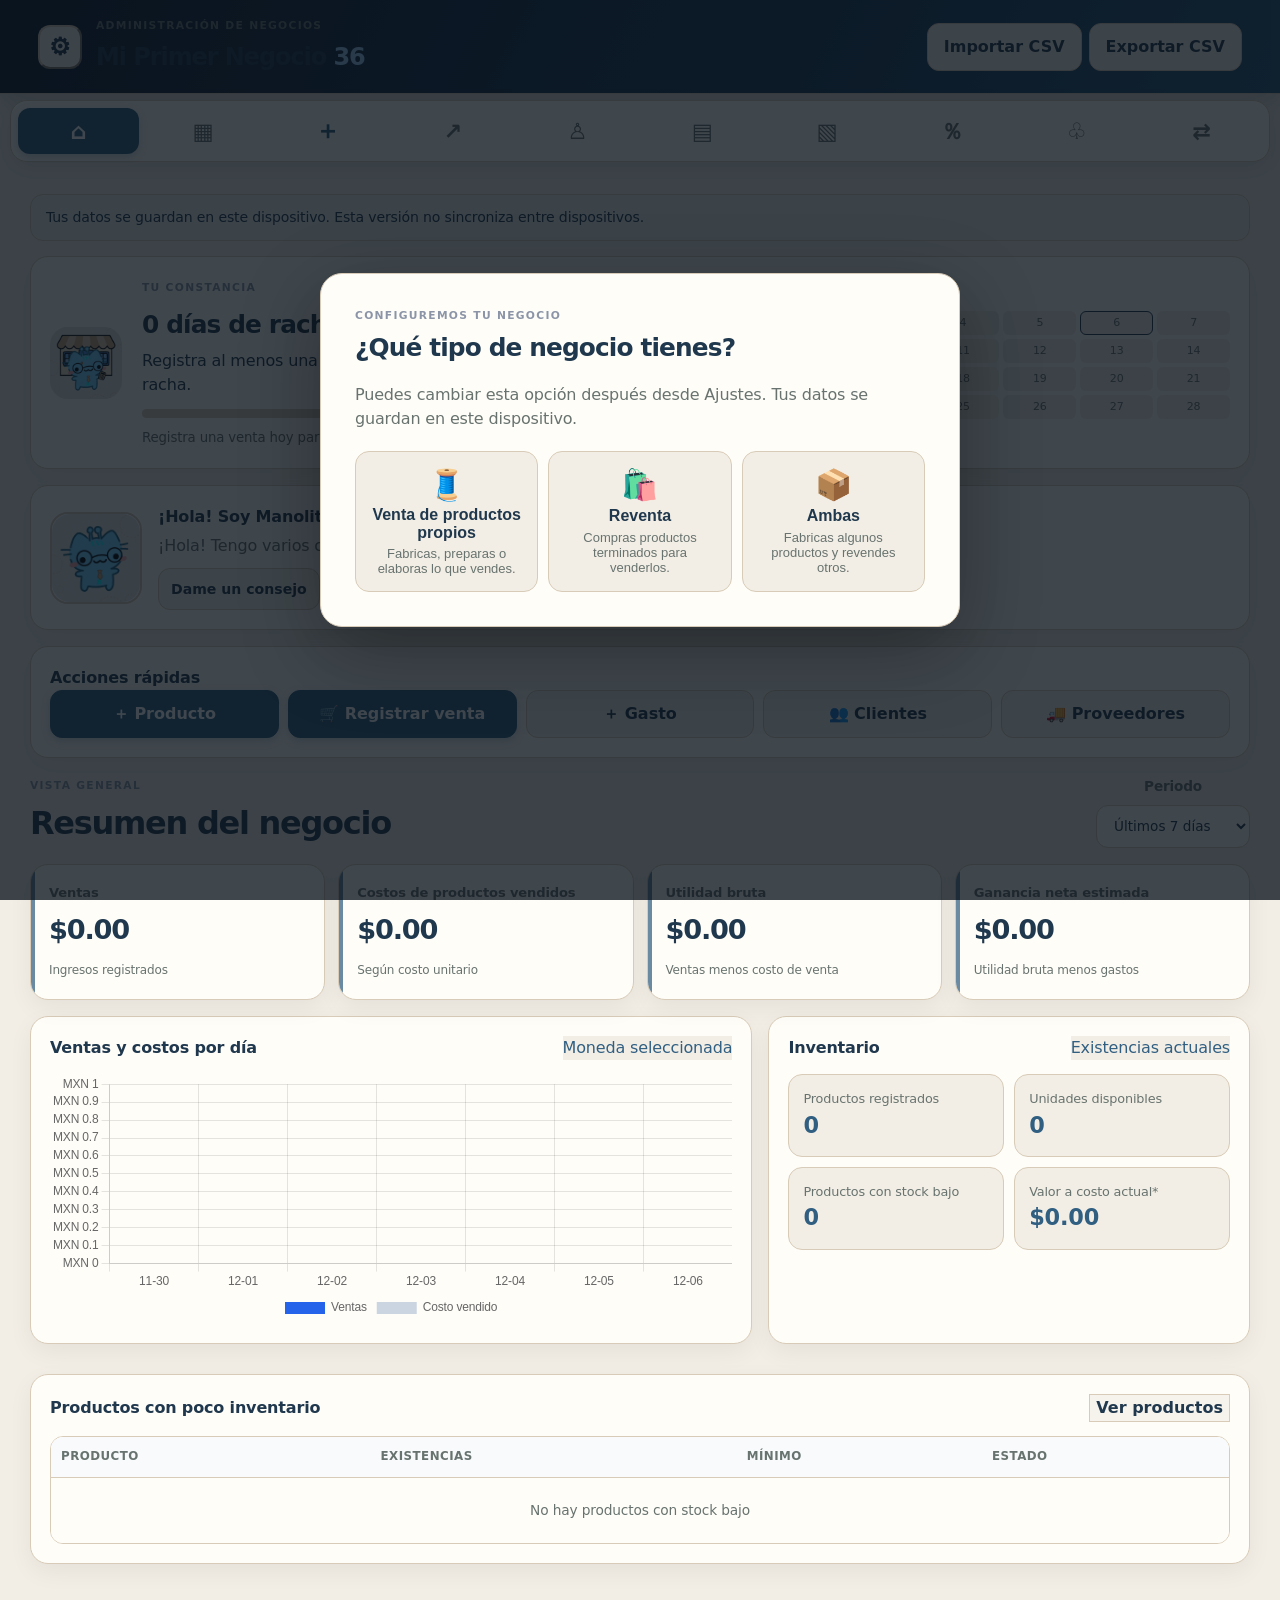
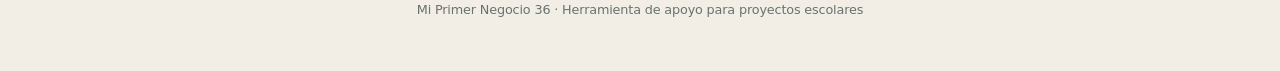
==== commit 9fb34ac6: "Add files via upload" ====
--- a/app/src/main/assets/index.html
+++ b/app/src/main/assets/index.html
@@ -34,21 +34,6 @@
 <div id="businessNotice" class="panel hidden" role="status" aria-live="polite" style="margin:8px 12px"></div>
 <header class="topbar">
   <div class="header-menus">
-    <div class="left-menu-wrap menu-wrap">
-      <button id="moreMenuButton" class="more-menu-button" type="button" aria-label="Abrir menú principal" aria-haspopup="true" aria-expanded="false"><span aria-hidden="true">☰</span></button>
-      <div id="moreMenu" class="more-menu hidden" role="menu" aria-label="Menú principal">
-        <button class="menu-item" data-view="dashboard" role="menuitem">🏠 Resumen</button>
-        <button class="menu-item" data-view="products" role="menuitem">📦 Productos</button>
-        <button class="menu-item" data-view="sales" role="menuitem">🛒 Ventas</button>
-        <button class="menu-item" data-view="expenses" role="menuitem">💸 Gastos</button>
-        <button class="menu-item" data-view="employees" role="menuitem">👷 Empleados</button>
-        <button class="menu-item" data-view="reports" role="menuitem">📊 Reportes</button>
-        <button class="menu-item" data-view="notes" role="menuitem">📝 Notas</button>
-        <button class="menu-item" data-view="taxes" role="menuitem">🧮 Impuestos</button>
-        <button class="menu-item" data-view="customers" role="menuitem">👥 Clientes</button>
-        <button class="menu-item" data-view="suppliers" role="menuitem">🚚 Proveedores</button>
-      </div>
-    </div>
     <div class="tools-menu-wrap menu-wrap">
       <button id="toolsMenuButton" class="more-menu-button tools-menu-button" type="button" aria-label="Abrir menú de herramientas" aria-haspopup="true" aria-expanded="false"><span aria-hidden="true">⚙</span></button>
       <div id="toolsMenu" class="more-menu tools-menu hidden" role="menu" aria-label="Menú de herramientas">
@@ -74,22 +59,17 @@
   </div>
 </header>
 
-<nav class="primary-nav" aria-label="Navegación principal">
-  <button class="primary-nav-item tab active" type="button" data-view="dashboard" aria-label="Resumen">
-    <span class="primary-nav-icon" aria-hidden="true">⌂</span><span>Resumen</span>
-  </button>
-  <button class="primary-nav-item tab" type="button" data-view="products" aria-label="Productos">
-    <span class="primary-nav-icon" aria-hidden="true">▦</span><span>Productos</span>
-  </button>
-  <button class="primary-nav-item primary-nav-sale tab" type="button" data-view="sales" aria-label="Ventas">
-    <span class="primary-nav-icon" aria-hidden="true">＋</span><span>Ventas</span>
-  </button>
-  <button class="primary-nav-item tab" type="button" data-view="expenses" aria-label="Gastos">
-    <span class="primary-nav-icon" aria-hidden="true">↗</span><span>Gastos</span>
-  </button>
-  <button class="primary-nav-item tab" type="button" data-view="customers" aria-label="Clientes">
-    <span class="primary-nav-icon" aria-hidden="true">♧</span><span>Clientes</span>
-  </button>
+<nav class="primary-nav" aria-label="Barra de acciones">
+  <button class="primary-nav-item tab active" type="button" data-view="dashboard" aria-label="Resumen" title="Resumen"><span class="primary-nav-icon" aria-hidden="true">⌂</span></button>
+  <button class="primary-nav-item tab" type="button" data-view="products" aria-label="Productos" title="Productos"><span class="primary-nav-icon" aria-hidden="true">▦</span></button>
+  <button class="primary-nav-item primary-nav-sale tab" type="button" data-view="sales" aria-label="Ventas" title="Ventas"><span class="primary-nav-icon" aria-hidden="true">＋</span></button>
+  <button class="primary-nav-item tab" type="button" data-view="expenses" aria-label="Gastos" title="Gastos"><span class="primary-nav-icon" aria-hidden="true">↗</span></button>
+  <button class="primary-nav-item tab" type="button" data-view="employees" aria-label="Empleados" title="Empleados"><span class="primary-nav-icon" aria-hidden="true">♙</span></button>
+  <button class="primary-nav-item tab" type="button" data-view="reports" aria-label="Reportes" title="Reportes"><span class="primary-nav-icon" aria-hidden="true">▤</span></button>
+  <button class="primary-nav-item tab" type="button" data-view="notes" aria-label="Notas" title="Notas"><span class="primary-nav-icon" aria-hidden="true">▧</span></button>
+  <button class="primary-nav-item tab" type="button" data-view="taxes" aria-label="Impuestos" title="Impuestos"><span class="primary-nav-icon" aria-hidden="true">％</span></button>
+  <button class="primary-nav-item tab" type="button" data-view="customers" aria-label="Clientes" title="Clientes"><span class="primary-nav-icon" aria-hidden="true">♧</span></button>
+  <button class="primary-nav-item tab" type="button" data-view="suppliers" aria-label="Proveedores" title="Proveedores"><span class="primary-nav-icon" aria-hidden="true">⇄</span></button>
 </nav>
 
 <main class="container">
--- a/app/src/main/assets/features.css
+++ b/app/src/main/assets/features.css
@@ -873,3 +873,147 @@
   body:has(#mpnTicketOverlay) .mpn-ticket-actions { display:none !important; }
   body:has(#mpnTicketOverlay) .mpn-ticket-paper { display:block !important; margin:0 auto !important; padding:0 !important; }
 }
+
+/* FASE 9.4 — renovación visual de inventario y punto de venta (solo presentación) */
+#view-products .section-heading,
+#view-sales .section-heading { margin-bottom: 20px; }
+#view-products #productForm,
+#view-sales #saleForm { gap: 15px; }
+#view-products #productForm,
+#view-products > article,
+#view-sales > article,
+#view-sales #saleForm { box-shadow: 0 10px 30px rgba(20,35,50,.055); }
+#view-products #productForm label,
+#view-sales #saleForm label { display: grid; align-content: start; gap: 7px; font-weight: 650; font-size: .91rem; }
+#view-products #productForm label small { font-weight: 400; line-height: 1.45; }
+#view-products #productForm input,
+#view-products #productForm select,
+#view-products #productForm textarea,
+#view-sales #saleForm input,
+#view-sales #saleForm select { width: 100%; min-width: 0; }
+#view-products .favorite-edit-label { display: flex !important; align-items: center; gap: 9px !important; }
+#view-products .favorite-edit-label input { width: 19px !important; min-height: 19px; accent-color: var(--mpn-accent); }
+#view-products .image-help { align-self: center; margin: 0; }
+#view-products .form-actions,
+#view-sales .form-actions { display: flex; flex-wrap: wrap; gap: 9px; }
+#view-products .form-actions .button,
+#view-sales .form-actions .button { flex: 1 1 170px; }
+#view-products .panel-title { align-items: center; gap: 12px; flex-wrap: wrap; }
+#view-products .panel-title h3,
+#view-sales .panel-title h3 { letter-spacing: -.02em; }
+#view-products #productSearch { flex: 1 1 210px; max-width: 360px; }
+#view-products .product-view-controls { gap: 9px; }
+#view-products .product-view-controls .button { flex: 1 1 145px; }
+#view-products .product-cards { grid-template-columns: repeat(auto-fill,minmax(min(100%,210px),1fr)); gap: 14px; }
+#view-products .product-card { border-radius: 17px; overflow: hidden; box-shadow: 0 5px 18px rgba(20,35,50,.045); transition: transform .16s ease, box-shadow .16s ease; }
+#view-products .product-card:focus-within { outline: 2px solid var(--mpn-accent); outline-offset: 2px; }
+#view-products .product-card-image { height: 155px; }
+#view-products .product-card-body { padding: 14px; display: grid; gap: 7px; }
+#view-products .product-card-body > strong { font-size: 1rem; line-height: 1.3; }
+#view-products .product-card-body p { margin: 0; line-height: 1.4; }
+#view-products .product-card-actions { margin-top: 5px; }
+#view-products .product-card-actions .row-button { flex: 1 1 auto; min-height: 38px; border-radius: 10px; }
+#view-products .table-wrap { border: 1px solid var(--mpn-border); border-radius: 13px; }
+#view-products table { min-width: 650px; }
+#view-products th { position: sticky; top: 0; z-index: 1; }
+#view-products td, #view-products th { padding: 12px 13px; }
+#view-products .footnote { line-height: 1.5; }
+#view-sales .sale-preview { display: grid; grid-template-columns: 1fr auto; gap: 7px 12px; align-items: center; padding: 15px; border: 1px solid var(--mpn-border); border-radius: 14px; background: var(--mpn-bg); }
+#view-sales .sale-preview strong { font-size: 1.12rem; text-align: right; }
+#view-sales #saleCartPanel { border-width: 1px; }
+#view-sales .pos-cart-list { gap: 0; }
+#view-sales .pos-cart-row { display: grid; grid-template-columns: minmax(0,1fr) auto auto; align-items: center; gap: 12px; padding: 14px 4px; }
+#view-sales .pos-cart-row > div:first-child { min-width: 0; }
+#view-sales .pos-cart-row > div:first-child strong { overflow-wrap: anywhere; }
+#view-sales .pos-cart-row > strong:last-child { white-space: nowrap; }
+#view-sales .qty-controls { flex-wrap: nowrap; }
+#view-sales .qty-controls button { min-width: 34px; min-height: 34px; font-weight: 750; }
+#view-sales .pos-total { padding: 12px 4px; }
+#view-sales .pos-total:last-of-type strong { font-size: clamp(1.35rem,4vw,1.8rem); }
+#view-sales #saleConfirmButton { min-height: 50px; font-size: 1rem; }
+#view-sales #saleCancelButton { min-height: 50px; }
+@media (max-width: 600px) {
+  #view-products .panel-title { align-items: stretch; }
+  #view-products #productSearch { max-width: none; }
+  #view-products .product-card-image { height: 135px; }
+  #view-sales .pos-cart-row { grid-template-columns: minmax(0,1fr) auto; }
+  #view-sales .pos-cart-row > strong:last-child { grid-column: 1 / -1; justify-self: end; }
+  #view-sales .qty-controls { justify-content: flex-end; }
+  #view-sales .sale-preview { padding: 12px; }
+}
+@media (prefers-reduced-motion: reduce) {
+  #view-products .product-card { transition: none; }
+}
+
+/* FASE 9.5 — Renovación visual de gastos, clientes y operaciones.
+   Solo presentación: no modifica datos, eventos ni cálculos. */
+#view-expenses > .section-heading,
+#view-customers > .section-heading,
+#view-operations > .section-heading { margin-bottom: 18px; }
+#view-expenses > .panel,
+#view-expenses > form.panel,
+#view-expenses > article.panel { border-radius: 18px; box-shadow: 0 5px 18px rgba(20,35,50,.045); }
+#view-expenses #expenseForm,
+#view-expenses #recurringExpenseForm { gap: 15px; padding: clamp(14px,2.5vw,22px); }
+#view-expenses #expenseForm label,
+#view-expenses #recurringExpenseForm label,
+#view-operations .ops-card > label,
+#view-operations .stack-form label { display: grid; gap: 7px; font-weight: 650; }
+#view-expenses input,
+#view-expenses select,
+#view-operations input,
+#view-operations select,
+#view-customers input,
+#view-customers select { min-height: 44px; border-radius: 11px; }
+#view-expenses .form-actions,
+#view-operations .inline-actions { align-items: center; gap: 9px; flex-wrap: wrap; }
+#view-expenses .form-actions .button,
+#view-operations .button,
+#view-customers .button { min-height: 42px; border-radius: 11px; }
+#view-expenses .panel-title { gap: 12px; align-items: center; flex-wrap: wrap; }
+#view-expenses #expenseTotal { font-size: clamp(1.2rem,3.5vw,1.65rem); font-weight: 800; color: var(--mpn-accent); }
+#view-expenses .table-wrap,
+#view-customers .table-wrap { border: 1px solid var(--mpn-border); border-radius: 13px; overflow: auto; }
+#view-expenses table,
+#view-customers table { min-width: 570px; }
+#view-expenses th,
+#view-customers th { position: sticky; top: 0; z-index: 1; }
+#view-expenses td, #view-expenses th,
+#view-customers td, #view-customers th { padding: 12px 13px; }
+#view-operations .ops-grid { gap: 16px; align-items: start; }
+#view-operations .ops-card { border-radius: 18px; padding: clamp(15px,2.4vw,22px); box-shadow: 0 5px 18px rgba(20,35,50,.045); display: flex; flex-direction: column; gap: 13px; min-width: 0; }
+#view-operations .ops-card > .eyebrow { margin: 0; letter-spacing: .09em; font-size: .72rem; font-weight: 800; color: var(--mpn-accent); }
+#view-operations .ops-card > h3 { margin: -5px 0 2px; font-size: 1.12rem; }
+#view-operations .stack-form { display: grid; gap: 12px; padding: 14px; border: 1px solid var(--mpn-border); border-radius: 14px; background: var(--mpn-bg); }
+#view-operations .stack-form h4 { margin: 0; }
+#view-operations .mini-summary { display: grid; grid-template-columns: repeat(auto-fit,minmax(110px,1fr)); gap: 9px; }
+#view-operations .mini-summary > * { min-width: 0; padding: 11px; border: 1px solid var(--mpn-border); border-radius: 12px; background: var(--mpn-bg); }
+#view-operations .compact-list { display: grid; gap: 8px; }
+#view-operations .compact-list > * { padding: 12px; border: 1px solid var(--mpn-border); border-radius: 12px; background: var(--mpn-card); }
+#view-operations .pos-total { padding: 13px 14px; border-radius: 13px; background: var(--mpn-bg); border: 1px solid var(--mpn-border); }
+#view-operations #posTotal { font-size: clamp(1.35rem,4vw,1.8rem); }
+#view-operations #posCheckout { min-height: 50px; font-weight: 750; }
+#view-customers #customersContent { display: grid; gap: 14px; }
+#view-customers .panel,
+#view-customers .ops-card { border-radius: 17px; }
+#view-customers .customer-row { padding: 12px; border: 1px solid var(--mpn-border); border-radius: 13px; background: var(--mpn-card); gap: 10px; }
+#view-customers .customer-row-main { gap: 5px; }
+#view-customers .customer-row strong { overflow-wrap: anywhere; }
+#view-customers .customer-edit-button { border-radius: 10px; }
+#view-customers .footnote,
+#view-operations .footnote { line-height: 1.5; }
+@media (max-width: 600px) {
+  #view-expenses #expenseForm,
+  #view-expenses #recurringExpenseForm { grid-template-columns: minmax(0,1fr); }
+  #view-expenses .form-actions { display: grid; grid-template-columns: 1fr; }
+  #view-expenses .form-actions .button { width: 100%; }
+  #view-operations .ops-grid { grid-template-columns: minmax(0,1fr); }
+  #view-operations .ops-card { padding: 14px; }
+  #view-operations .inline-actions > .button { flex: 1 1 130px; }
+  #view-customers .customer-row { align-items: flex-start; }
+  #view-customers .customer-edit-button { width: 100%; }
+}
+@media (prefers-reduced-motion: reduce) {
+  #view-operations *, #view-expenses *, #view-customers * { scroll-behavior: auto !important; }
+}
+
--- a/app/src/main/assets/menu-tools.css
+++ b/app/src/main/assets/menu-tools.css
@@ -213,3 +213,61 @@
 @media (min-width: 561px) {
   .primary-nav { margin-top: 14px; }
 }
+
+
+/* FASE 10.2 · Barra rápida adaptable y menús sin superposición */
+.primary-nav { z-index: 700; }
+.more-menu, #toolsMenu { z-index: 1600 !important; }
+@media (max-width: 560px) and (orientation: portrait) {
+  .primary-nav { position:fixed; top:auto; bottom:max(8px, env(safe-area-inset-bottom)); left:10px; right:10px; width:auto; }
+  .primary-nav-item { min-height:48px; gap:0; }
+  .primary-nav-item > span:not(.primary-nav-icon) { display:none !important; }
+  .primary-nav-item .primary-nav-icon { font-size:1.45rem; width:34px; height:32px; }
+  body { padding-bottom:calc(76px + env(safe-area-inset-bottom)) !important; }
+  .more-menu { top:66px !important; bottom:calc(78px + env(safe-area-inset-bottom)) !important; max-height:none !important; overflow-y:auto !important; overscroll-behavior:contain; }
+}
+@media (orientation: landscape) and (max-height: 560px) {
+  .primary-nav { position:sticky; top:0; bottom:auto; width:calc(100% - 20px); margin:6px auto 10px; }
+  .primary-nav-item { min-height:42px; flex-direction:row; gap:7px; }
+  .primary-nav-item > span:not(.primary-nav-icon) { display:none !important; }
+  .primary-nav-item .primary-nav-icon { font-size:1.35rem; }
+  body { padding-bottom:12px !important; }
+  .more-menu { max-height:calc(100dvh - 82px) !important; overflow-y:auto !important; }
+}
+
+/* FASE 10.2 CORREGIDA · Barra de acciones sustituye al menú ☰ */
+.primary-nav {
+  display: grid;
+  grid-template-columns: repeat(10, minmax(42px, 1fr));
+  gap: 4px;
+  align-items: center;
+}
+.primary-nav-item { min-width: 0; min-height: 46px; padding: 4px; }
+.primary-nav-item > span:not(.primary-nav-icon) { display: none !important; }
+.primary-nav-item .primary-nav-icon { width: 34px; height: 34px; font-size: 1.4rem; }
+@media (max-width: 760px) and (orientation: portrait) {
+  .primary-nav {
+    position: fixed; z-index: 1200; top: auto;
+    bottom: max(8px, env(safe-area-inset-bottom));
+    left: 8px; right: 8px; width: auto; margin: 0;
+    grid-template-columns: repeat(5, minmax(0, 1fr));
+    grid-template-rows: repeat(2, 42px); gap: 2px; padding: 5px;
+  }
+  .primary-nav-item { min-height: 40px; }
+  .primary-nav-item .primary-nav-icon { font-size: 1.25rem; }
+  body { padding-bottom: calc(104px + env(safe-area-inset-bottom)) !important; }
+}
+@media (orientation: landscape) {
+  .primary-nav {
+    position: sticky; top: 0; z-index: 1200;
+    width: calc(100% - 20px); margin: 6px auto 10px;
+    grid-template-columns: repeat(10, minmax(0, 1fr));
+  }
+  body { padding-bottom: 12px !important; }
+}
+@media (max-width: 760px) and (orientation: landscape) {
+  .primary-nav { gap: 2px; padding: 4px; }
+  .primary-nav-item { min-height: 38px; }
+}
+.mascot-panel:not(.hidden) { display: flex !important; visibility: visible !important; opacity: 1 !important; }
+.mascot-avatar { flex: 0 0 auto; display: block; visibility: visible; opacity: 1; }
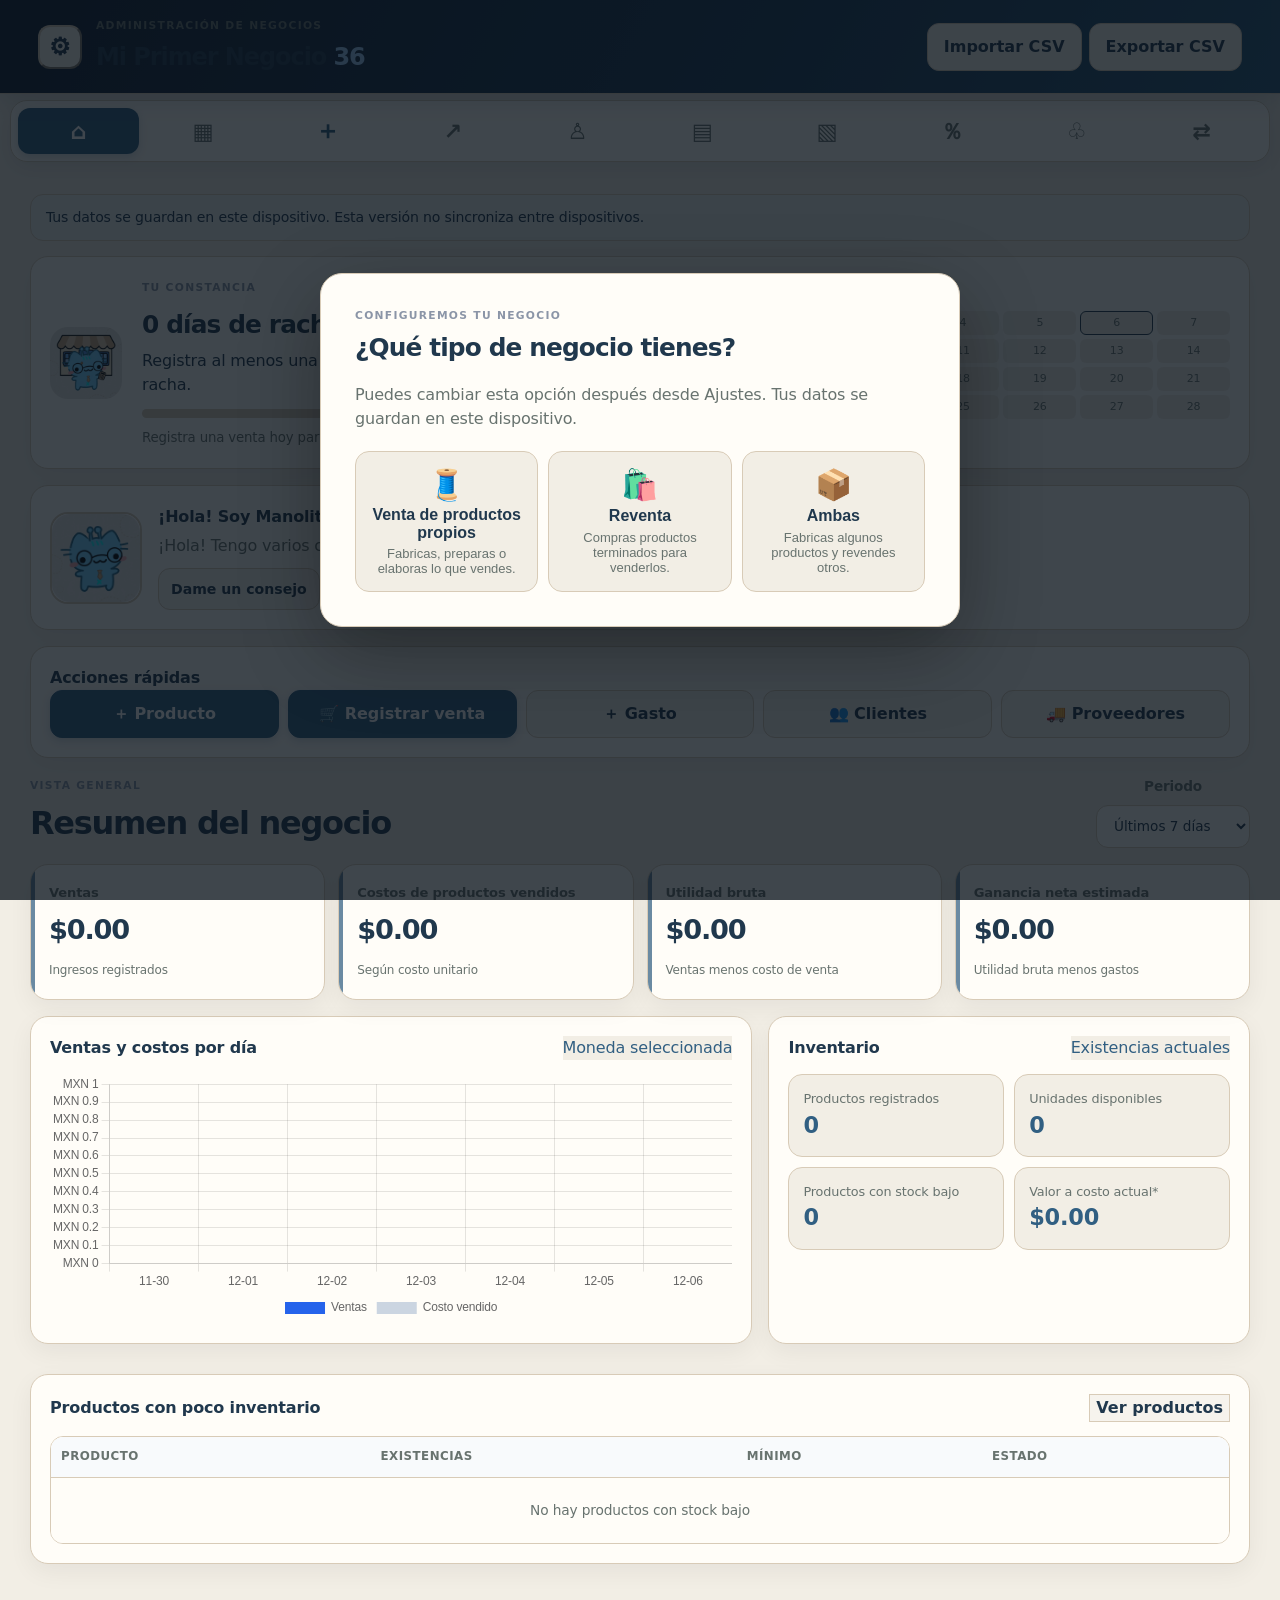
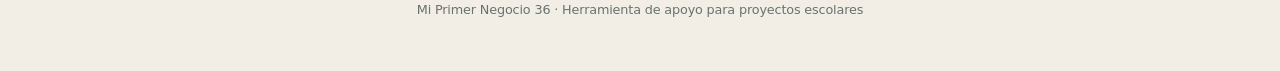
==== commit 97c45240: "Add files via upload" ====
--- a/app/src/main/assets/index.html
+++ b/app/src/main/assets/index.html
@@ -257,6 +257,9 @@
       </label>
       <label>Código de barras (opcional)
         <input id="productBarcode" maxlength="80" placeholder="Escanea o escribe el código">
+        <button class="button secondary" id="generateProductBarcode" type="button">Generar código</button>
+        <div id="productBarcodePreview" class="barcode-preview" aria-live="polite"></div>
+        <small class="muted">Genera un código Code 39 imprimible. También puedes usar un lector compatible para escribir el código aquí.</small>
       </label>
       <label id="productKindField">Tipo de producto
         <select id="productKind"><option value="own">Producto propio / fabricado</option><option value="resale">Producto para reventa</option></select>
@@ -734,7 +737,7 @@
     <div class="section-heading"><div><p class="eyebrow">INFORMACIÓN DE LA APP</p><h2>Versión del sistema</h2></div></div>
     <article class="panel version-panel version-hero">
       <p class="version-mark" aria-hidden="true">MPN36</p>
-      <p class="muted">Versión actual de la aplicación</p><strong id="appVersionLabel">Versión 3.8.2</strong><p>Mi Primer Negocio 36</p>
+      <p class="muted">Versión actual de la aplicación</p><strong id="appVersionLabel">Versión 3.10.0</strong><p>Mi Primer Negocio</p>
       <div class="version-facts">
         <p><span>Número de compilación</span><strong id="appBuildNumber">25</strong></p>
         <p><span>Actualización preparada</span><strong id="appBuildDate">28 de octubre de 2026</strong></p>
@@ -758,7 +761,8 @@
         <li><strong>Ticket corregido:</strong> el ticket se abre dentro de la aplicación con botones para cerrar e imprimir, sin depender de ventanas emergentes.</li>
         <li><strong>Orientación corregida:</strong> al girar la tablet, se conserva la sección abierta y no se regresa automáticamente a Resumen.</li>
         <li><strong>Vista compacta corregida:</strong> al activarla, reduce espacios, controles y tarjetas en todas las secciones; al desactivarla, restaura el tamaño normal.</li>
-        <li><strong>Versión sincronizada:</strong> aplicación actualizada a 3.8.2, compilación 25, en la pantalla de versión, JavaScript y configuración de Android.</li>
+        <li><strong>Versión sincronizada:</strong> aplicación actualizada a 3.10.0, compilación 34. Se sincronizaron los datos de versión entre Android, JavaScript y esta pantalla.</li>
+        <li><strong>Versión 3.10.0 · compilación 34:</strong> generador local de códigos de barras Code 39, vista previa e integración del código en el catálogo de productos. Se mantiene la compatibilidad con los códigos ya guardados.</li>
       </ul>
     </article>
     <article class="panel version-panel">
--- a/app/src/main/assets/styles.css
+++ b/app/src/main/assets/styles.css
@@ -35,3 +35,10 @@
 .button.secondary,.row-button{background:var(--card);color:var(--text);border-color:var(--line)}.button.secondary:hover,.row-button:hover{filter:brightness(.96)}
 .top-actions{display:flex;gap:8px;align-items:center;flex-wrap:wrap}.settings-grid{display:grid;grid-template-columns:minmax(180px,.7fr) minmax(280px,1.3fr);gap:16px;margin-top:18px}.settings-grid>label{justify-content:center}.tax-tool{border:1px solid var(--line);border-radius:12px;padding:14px;background:var(--inventory-bg)}.tax-tool h3{margin-bottom:12px}.tax-fields{display:grid;grid-template-columns:1fr 1fr;gap:12px}.tax-tool p{margin:12px 0 6px}.tax-tool small{display:block;line-height:1.45}.negative{color:#ef4444!important;font-weight:750!important}
 @media(max-width:640px){.settings-grid{grid-template-columns:1fr}.top-actions{justify-content:flex-end}.top-actions .button{font-size:.78rem;padding:8px 10px}}
+
+/* Fase 10.3: códigos de barras locales Code 39 */
+.barcode-preview,.product-barcode,.table-barcode{background:#fff;color:#111;border:1px solid #d1d5db;border-radius:8px;padding:6px;margin-top:7px;max-width:260px}
+.barcode-svg{display:block;width:100%;height:auto;max-height:72px;fill:#111}
+.product-barcode small,.table-barcode small{display:block;text-align:center;font-size:11px;color:#111;letter-spacing:1px}
+.table-barcode{max-width:150px;padding:3px;margin-top:4px}
+.table-barcode .barcode-svg{max-height:48px}
--- a/app/src/main/assets/menu-tools.css
+++ b/app/src/main/assets/menu-tools.css
@@ -271,3 +271,24 @@
 }
 .mascot-panel:not(.hidden) { display: flex !important; visibility: visible !important; opacity: 1 !important; }
 .mascot-avatar { flex: 0 0 auto; display: block; visibility: visible; opacity: 1; }
+
+
+/* FASE 10.2.1 · El menú de herramientas debe quedar por encima de la barra rápida */
+.topbar { position: relative; z-index: 2001; }
+.topbar .header-menus { position: relative; z-index: 2002; }
+.topbar .tools-menu-wrap { position: relative; z-index: 2003; }
+#toolsMenu {
+  position: absolute !important;
+  z-index: 2004 !important;
+  max-height: min(68dvh, 520px) !important;
+  overflow-y: auto !important;
+  overscroll-behavior: contain;
+  -webkit-overflow-scrolling: touch;
+}
+.primary-nav { z-index: 1200; }
+@media (max-width: 760px) and (orientation: portrait) {
+  #toolsMenu { max-height: min(62dvh, 440px) !important; }
+}
+@media (orientation: landscape) {
+  #toolsMenu { max-height: min(72dvh, 420px) !important; }
+}
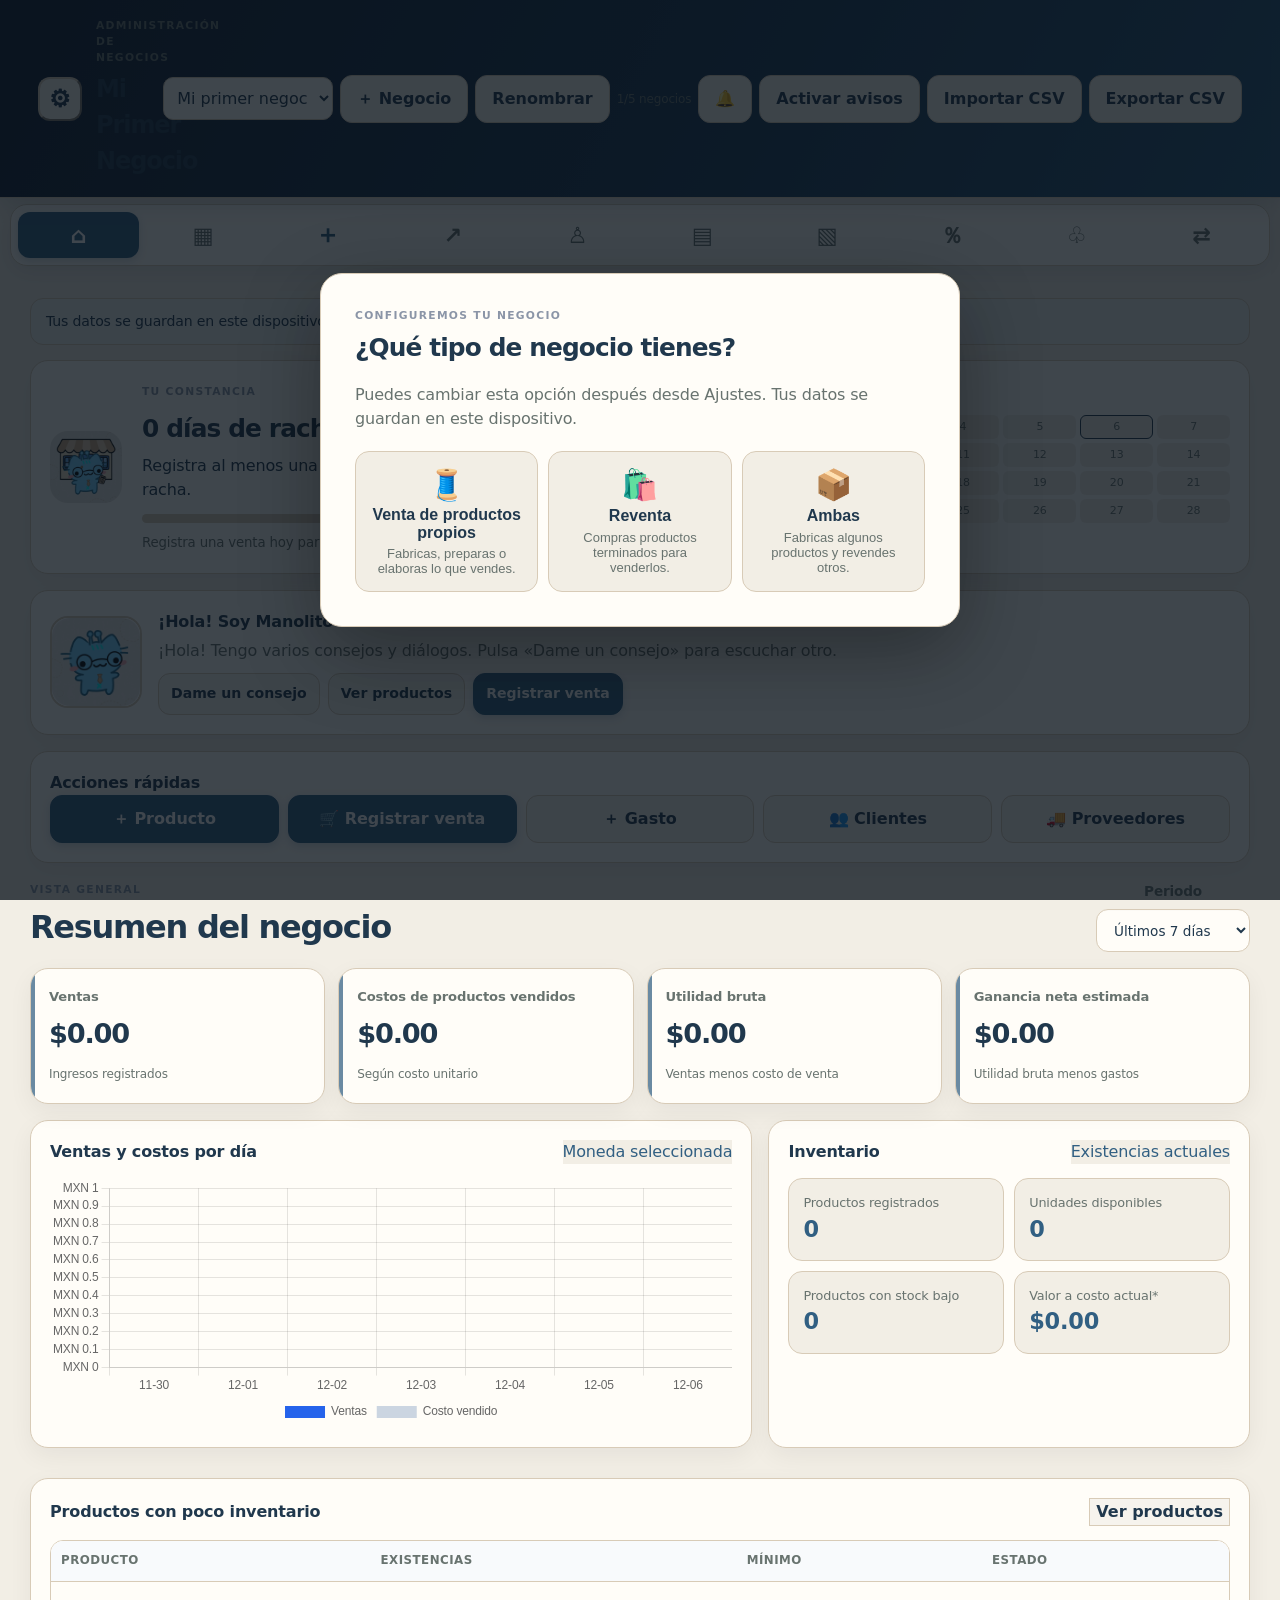
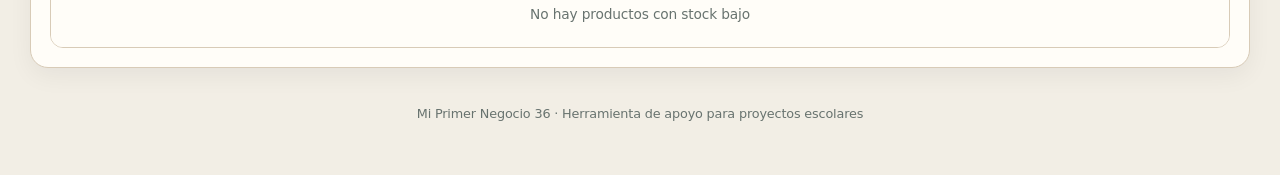
==== commit ff2ccf33: "Add files via upload" ====
--- a/app/src/main/assets/index.html
+++ b/app/src/main/assets/index.html
@@ -5,12 +5,12 @@
   <meta charset="utf-8">
   <meta name="viewport" content="width=device-width,initial-scale=1">
   <meta name="theme-color" content="#315f82">
-  <title>Mi Primer Negocio 36</title>
+  <title>Mi Primer Negocio</title>
 
   <link rel="stylesheet" href="styles.css">
   <link rel="stylesheet" href="features.css">
   <link rel="stylesheet" href="menu-tools.css">
-  <meta name="application-name" content="Mi Primer Negocio 36">
+  <meta name="application-name" content="Mi Primer Negocio">
 
   <script defer src="chart.umd.min.js"></script>
   <script defer src="jspdf.umd.min.js"></script>
@@ -48,10 +48,16 @@
   </div>
   <div>
     <p class="eyebrow">ADMINISTRACIÓN DE NEGOCIOS</p>
-    <h1>Mi Primer Negocio <span>36</span></h1>
+    <h1>Mi Primer Negocio</h1>
     <p id="businessNameDisplay" class="business-name-display hidden" aria-live="polite"></p>
   </div>
-  <div class="top-actions">
+  <div class="top-actions business-top-actions">
+    <select id="businessSwitcher" aria-label="Seleccionar negocio" title="Cambiar de negocio"></select>
+    <button id="addBusinessButton" class="button secondary" type="button" title="Agregar negocio">＋ Negocio</button>
+    <button id="renameBusinessButton" class="button secondary" type="button" title="Renombrar negocio">Renombrar</button>
+    <span id="businessCount" class="muted" aria-live="polite">1/5 negocios</span>
+    <button id="notificationButton" class="button secondary notification-button" type="button" aria-label="Ver notificaciones" title="Notificaciones">🔔 <span id="notificationCount"></span></button>
+    <button id="enableNotificationsButton" class="button secondary" type="button" title="Permitir notificaciones">Activar avisos</button>
     <button id="importCsvTop" class="button secondary" type="button">Importar CSV</button>
     <input id="importCsvFile" type="file" accept=".csv,text/csv" class="hidden">
     <button id="exportCsvTop" class="button secondary" type="button">Exportar CSV</button>
@@ -621,6 +627,27 @@
         </select>
       </label>
     </div>
+    <article class="panel advanced-chart-panel">
+      <div class="panel-title"><h3>Explorador de gráficas</h3><span class="muted">Vista configurable</span></div>
+      <div class="form-grid">
+        <label>Tipo de gráfica
+          <select id="advancedChartType">
+            <option value="bar">Barras</option><option value="histogram">Histograma</option>
+            <option value="scatter">Dispersión</option><option value="line">Líneas</option>
+            <option value="box">Caja y bigotes (resumen)</option><option value="pie">Circular</option>
+            <option value="area">Área</option>
+          </select>
+        </label>
+        <label>Datos
+          <select id="advancedChartMetric">
+            <option value="revenue">Ventas</option><option value="profit">Utilidad bruta</option>
+            <option value="expenses">Gastos</option><option value="quantity">Unidades vendidas</option>
+          </select>
+        </label>
+      </div>
+      <div class="chart-wrap stats-chart-wrap"><canvas id="advancedChart"></canvas></div>
+      <p class="muted footnote" id="advancedChartNote">La gráfica utiliza únicamente registros existentes dentro del periodo seleccionado.</p>
+    </article>
     <div class="metrics stats-metrics">
       <article class="metric"><span>Productos vendidos</span><strong id="statUnits">0</strong><small>Unidades</small></article>
       <article class="metric"><span>Ventas registradas</span><strong id="statTransactions">0</strong><small id="statTransactionsLabel">En el periodo</small></article>
@@ -737,10 +764,10 @@
     <div class="section-heading"><div><p class="eyebrow">INFORMACIÓN DE LA APP</p><h2>Versión del sistema</h2></div></div>
     <article class="panel version-panel version-hero">
       <p class="version-mark" aria-hidden="true">MPN36</p>
-      <p class="muted">Versión actual de la aplicación</p><strong id="appVersionLabel">Versión 3.10.0</strong><p>Mi Primer Negocio</p>
+      <p class="muted">Versión actual de la aplicación</p><strong id="appVersionLabel">Versión 3.12.0</strong><p>Mi Primer Negocio</p>
       <div class="version-facts">
-        <p><span>Número de compilación</span><strong id="appBuildNumber">25</strong></p>
-        <p><span>Actualización preparada</span><strong id="appBuildDate">28 de octubre de 2026</strong></p>
+        <p><span>Número de compilación</span><strong id="appBuildNumber">36</strong></p>
+        <p><span>Actualización preparada</span><strong id="appBuildDate">12 de noviembre de 2026</strong></p>
       </div>
     </article>
     <article class="panel version-panel">
@@ -763,6 +790,9 @@
         <li><strong>Vista compacta corregida:</strong> al activarla, reduce espacios, controles y tarjetas en todas las secciones; al desactivarla, restaura el tamaño normal.</li>
         <li><strong>Versión sincronizada:</strong> aplicación actualizada a 3.10.0, compilación 34. Se sincronizaron los datos de versión entre Android, JavaScript y esta pantalla.</li>
         <li><strong>Versión 3.10.0 · compilación 34:</strong> generador local de códigos de barras Code 39, vista previa e integración del código en el catálogo de productos. Se mantiene la compatibilidad con los códigos ya guardados.</li>
+        <li><strong>Versión 3.11.0 · compilación 35:</strong> siete visualizaciones configurables: barras, histograma, dispersión, líneas, resumen de caja y bigotes, circular y área. La preferencia de gráfica y métrica se guarda en el dispositivo.</li>
+        <li><strong>Versión 3.12.0 · compilación 36:</strong> administración local de hasta cinco negocios independientes, selector de negocio y notificaciones internas de inventario bajo, saldos pendientes y avisos del negocio. Cada negocio mantiene sus propios registros y ajustes.</li>
+        <li><strong>Gráficas basadas en registros:</strong> las visualizaciones usan ventas, gastos y cantidades existentes; no crean ni modifican movimientos del negocio. El resumen de caja y bigotes muestra mínimo, cuartiles, mediana y máximo en una vista resumida.</li>
       </ul>
     </article>
     <article class="panel version-panel">
--- a/app/src/main/assets/styles.css
+++ b/app/src/main/assets/styles.css
@@ -42,3 +42,11 @@
 .product-barcode small,.table-barcode small{display:block;text-align:center;font-size:11px;color:#111;letter-spacing:1px}
 .table-barcode{max-width:150px;padding:3px;margin-top:4px}
 .table-barcode .barcode-svg{max-height:48px}
+
+/* Fase 10.5: selector de negocios y centro de notificaciones */
+.business-top-actions{display:flex;align-items:center;gap:6px;flex-wrap:wrap}
+.business-top-actions select{max-width:170px;min-width:120px;padding:9px;border:1px solid var(--border,#ccd5df);border-radius:10px;background:var(--panel,#fff);color:var(--text,inherit)}
+.business-top-actions #businessCount{font-size:12px;white-space:nowrap}
+.notification-button{position:relative}
+#notificationCount:not(:empty){display:inline-flex;align-items:center;justify-content:center;min-width:18px;height:18px;border-radius:99px;background:#c43d3d;color:#fff;font-size:11px;padding:0 4px}
+@media(max-width:720px){.business-top-actions{width:100%;justify-content:flex-start}.business-top-actions select{flex:1;min-width:110px}.business-top-actions .button{font-size:12px;padding:7px 9px}}
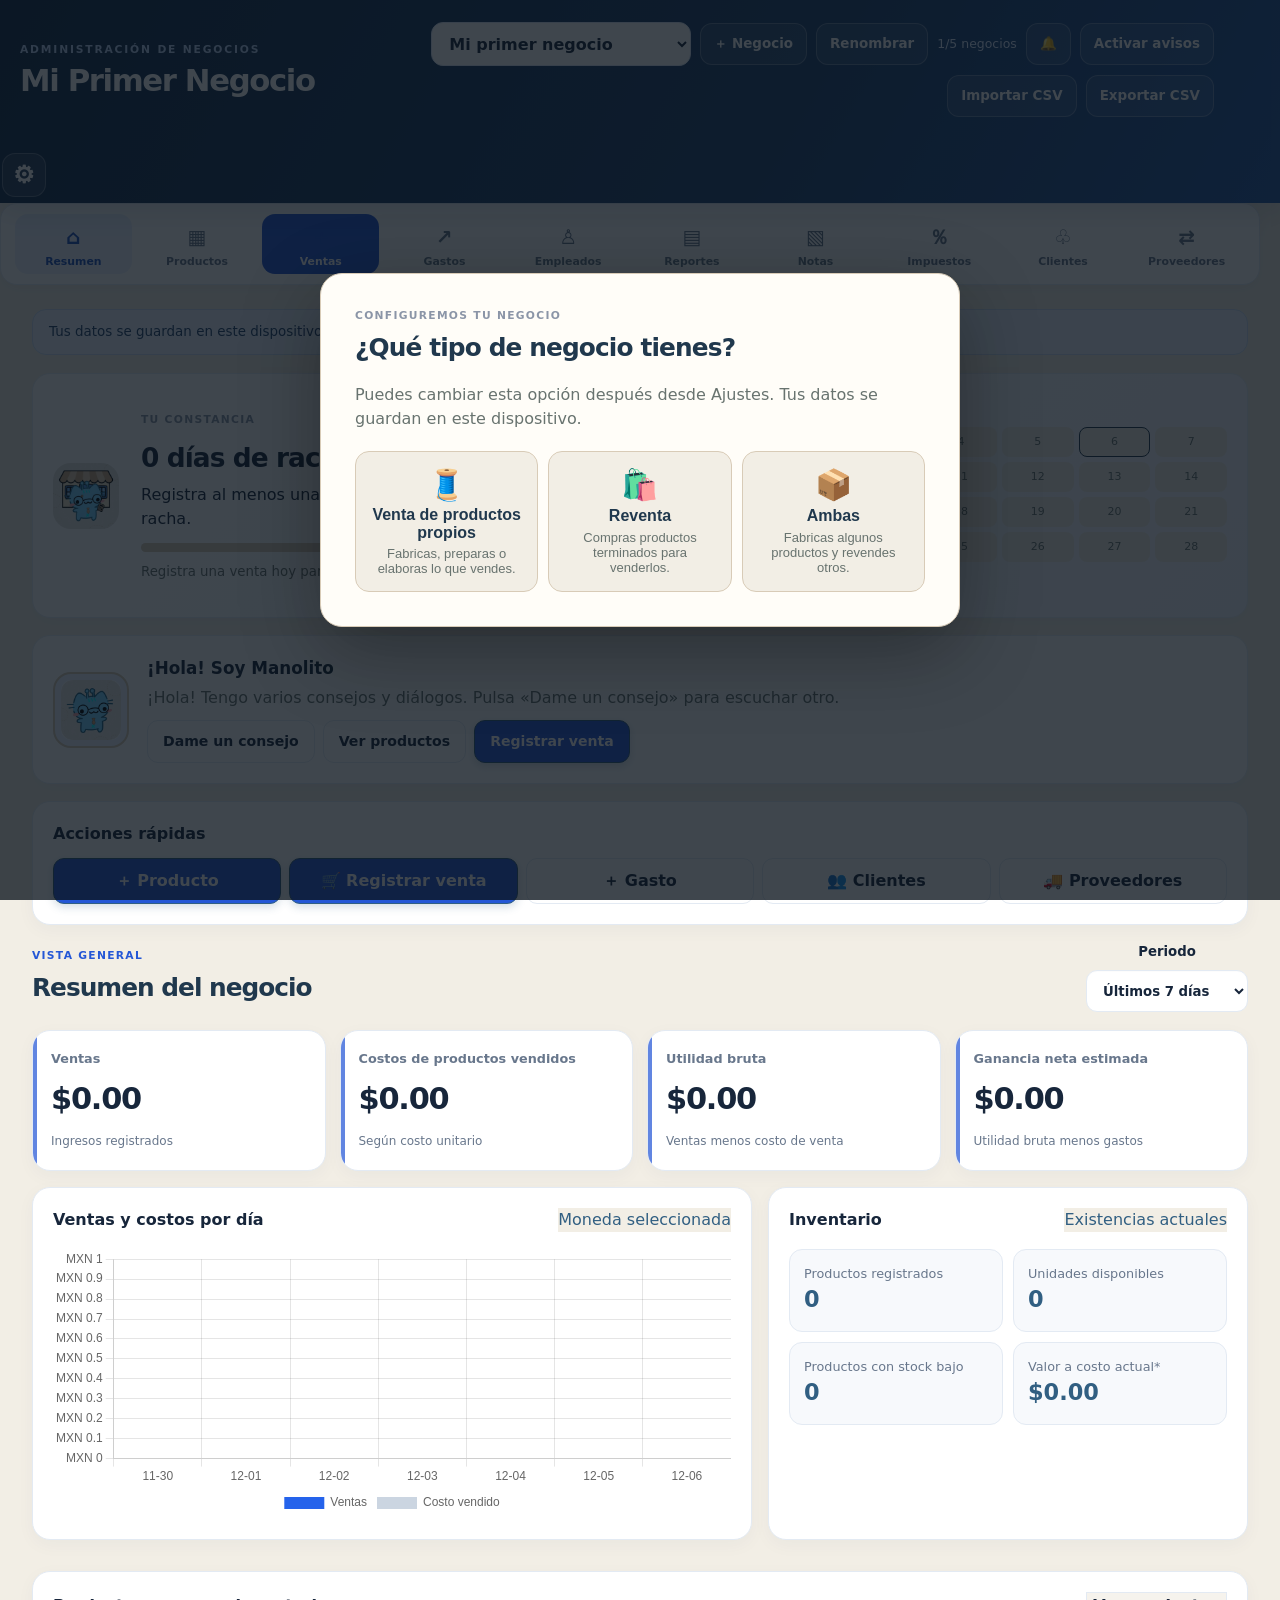
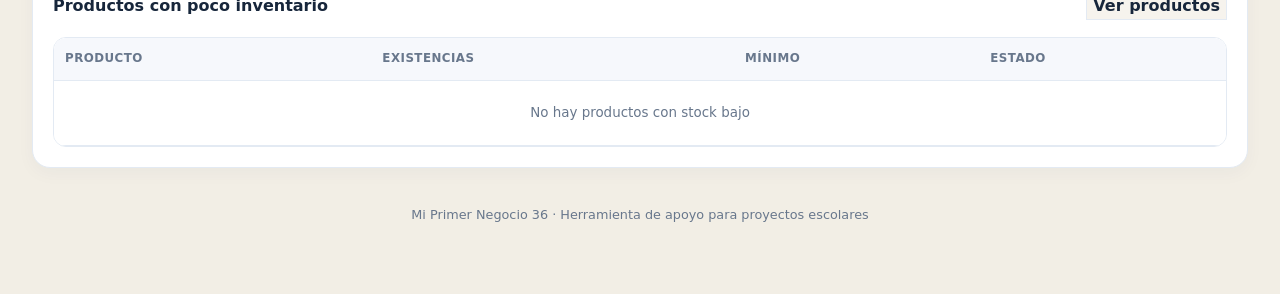
==== commit e1f5a5a5: "Add files via upload" ====
--- a/app/src/main/assets/index.html
+++ b/app/src/main/assets/index.html
@@ -10,6 +10,7 @@
   <link rel="stylesheet" href="styles.css">
   <link rel="stylesheet" href="features.css">
   <link rel="stylesheet" href="menu-tools.css">
+  <link rel="stylesheet" href="redesign.css">
   <meta name="application-name" content="Mi Primer Negocio">
 
   <script defer src="chart.umd.min.js"></script>
@@ -311,6 +312,7 @@
       </div>
     </form>
 
+    <article class="panel section-data-chart"><div class="panel-title"><h3>Existencias por producto</h3><span class="muted">Inventario actual</span></div><div class="chart-wrap"><canvas id="inventorySectionChart"></canvas></div></article>
     <article class="panel">
       <div class="panel-title">
         <h3>Lista de productos</h3>
@@ -433,6 +435,7 @@
       </div>
     </article>
 
+    <article class="panel section-data-chart"><div class="panel-title"><h3>Ventas por día</h3><span class="muted">Últimos 7 días</span></div><div class="chart-wrap"><canvas id="salesSectionChart"></canvas></div></article>
     <article class="panel">
       <div class="panel-title"><h3>Historial de ventas</h3></div>
       <div class="table-wrap">
@@ -490,6 +493,7 @@
       </div>
     </form>
 
+    <article class="panel section-data-chart"><div class="panel-title"><h3>Gastos por categoría</h3><span class="muted">Registros actuales</span></div><div class="chart-wrap"><canvas id="expensesSectionChart"></canvas></div></article>
     <article class="panel">
       <div class="panel-title"><h3>Programar gasto recurrente automático</h3></div>
       <p class="muted">El gasto se registrará al llegar a cada fecha programada. Cada periodo genera un único movimiento.</p>
@@ -655,6 +659,10 @@
       <article class="metric"><span>Gasto máximo / mínimo</span><strong id="statExpenseRange">$0 / $0</strong><small>Por gasto registrado</small></article>
       <article class="metric"><span>Costo de ventas máximo / mínimo</span><strong id="statCostRange">$0 / $0</strong><small>Por operación registrada</small></article>
       <article class="metric"><span>Utilidad bruta máxima / mínima</span><strong id="statGrossRange">$0 / $0</strong><small>Por operación registrada</small></article>
+      <article class="metric"><span>Ingresos</span><strong id="statRevenue">$0</strong><small>Ventas del periodo</small></article>
+      <article class="metric"><span>Gastos</span><strong id="statExpenses">$0</strong><small>Gastos del periodo</small></article>
+      <article class="metric"><span>Diferencia ingresos - gastos</span><strong id="statNet">$0</strong><small>Resultado del periodo</small></article>
+      <article class="metric"><span>Venta promedio</span><strong id="statAverageSale">$0</strong><small>Por operación</small></article>
     </div>
     <article class="panel">
       <div class="panel-title"><h3>Comparación con el periodo anterior</h3><span class="muted" id="statsCompareLabel">Periodo actual vs. anterior</span></div>
@@ -764,10 +772,10 @@
     <div class="section-heading"><div><p class="eyebrow">INFORMACIÓN DE LA APP</p><h2>Versión del sistema</h2></div></div>
     <article class="panel version-panel version-hero">
       <p class="version-mark" aria-hidden="true">MPN36</p>
-      <p class="muted">Versión actual de la aplicación</p><strong id="appVersionLabel">Versión 3.12.0</strong><p>Mi Primer Negocio</p>
+      <p class="muted">Versión actual de la aplicación</p><strong id="appVersionLabel">Versión 3.13.0</strong><p>Mi Primer Negocio 36</p>
       <div class="version-facts">
-        <p><span>Número de compilación</span><strong id="appBuildNumber">36</strong></p>
-        <p><span>Actualización preparada</span><strong id="appBuildDate">12 de noviembre de 2026</strong></p>
+        <p><span>Número de compilación</span><strong id="appBuildNumber">37</strong></p>
+        <p><span>Actualización preparada</span><strong id="appBuildDate">16 de noviembre de 2026</strong></p>
       </div>
     </article>
     <article class="panel version-panel">
@@ -792,6 +800,12 @@
         <li><strong>Versión 3.10.0 · compilación 34:</strong> generador local de códigos de barras Code 39, vista previa e integración del código en el catálogo de productos. Se mantiene la compatibilidad con los códigos ya guardados.</li>
         <li><strong>Versión 3.11.0 · compilación 35:</strong> siete visualizaciones configurables: barras, histograma, dispersión, líneas, resumen de caja y bigotes, circular y área. La preferencia de gráfica y métrica se guarda en el dispositivo.</li>
         <li><strong>Versión 3.12.0 · compilación 36:</strong> administración local de hasta cinco negocios independientes, selector de negocio y notificaciones internas de inventario bajo, saldos pendientes y avisos del negocio. Cada negocio mantiene sus propios registros y ajustes.</li>
+        <li><strong>Versión 3.13.0 · compilación 37:</strong> centro visual de notificaciones y avisos Android nativos para inventario bajo y saldos pendientes; permiso del sistema en Android 13 o posterior.</li>
+        <li><strong>Tickets con IVA configurable:</strong> desde Ajustes puedes ocultar o mostrar el desglose del IVA en el ticket. El cálculo y el total de la venta permanecen iguales.</li>
+        <li><strong>Gráficas por sección:</strong> Productos muestra existencias, Ventas muestra importes por día y Gastos muestra importes por concepto. Estadísticas conserva el explorador de siete tipos de gráficas.</li>
+        <li><strong>Indicadores adicionales:</strong> operaciones, unidades, venta promedio, ingresos, gastos y diferencia entre ingresos y gastos.</li>
+        <li><strong>Cámara para productos:</strong> el selector Android permite tomar una fotografía o elegir una imagen de la galería.</li>
+        <li><strong>Calendario de rachas:</strong> permanece visible al activar la vista compacta del Resumen.</li>
         <li><strong>Gráficas basadas en registros:</strong> las visualizaciones usan ventas, gastos y cantidades existentes; no crean ni modifican movimientos del negocio. El resumen de caja y bigotes muestra mínimo, cuartiles, mediana y máximo en una vista resumida.</li>
       </ul>
     </article>
@@ -832,6 +846,11 @@
       <label for="businessTaxRate">Tasa de IVA (%)<input id="businessTaxRate" type="number" min="0" max="100" step="0.01" value="16"></label>
       <label for="businessTaxMode">Cómo aplicar el IVA<select id="businessTaxMode"><option value="add">Añadir al precio al cobrar</option><option value="included">El precio ya incluye IVA</option><option value="off">No calcular IVA en ventas</option></select></label>
       <button class="button" type="button" id="saveBusinessTax">Guardar configuración de IVA</button>
+    </article>
+    <article class="panel options-panel">
+      <h3>Tickets de venta</h3>
+      <p class="muted">Controla si el ticket muestra el desglose del IVA. Esta opción no modifica el IVA calculado ni el total cobrado.</p>
+      <label class="mascot-toggle-label"><input type="checkbox" id="showTicketTax" checked> Mostrar desglose del IVA en los tickets</label>
     </article>
     <article class="panel options-panel">
       <h3>Apariencia</h3>
@@ -891,5 +910,22 @@
 </main>
 
 <div id="toast" role="status" class="toast hidden"></div>
+
+<div id="businessNameDialog" class="mpn-dialog-backdrop hidden" role="presentation" aria-hidden="true">
+  <section class="mpn-dialog" role="dialog" aria-modal="true" aria-labelledby="businessNameDialogTitle">
+    <h2 id="businessNameDialogTitle">Nombre del negocio</h2>
+    <p id="businessNameDialogHint">Escribe un nombre para identificar este negocio.</p>
+    <form id="businessNameDialogForm">
+      <label for="businessNameDialogInput">Nombre
+        <input id="businessNameDialogInput" type="text" maxlength="60" autocomplete="off" required placeholder="Ej. Mi tienda">
+      </label>
+      <div class="mpn-dialog-actions">
+        <button class="button secondary" type="button" id="businessNameDialogCancel">Cancelar</button>
+        <button class="button" type="submit" id="businessNameDialogAccept">Guardar</button>
+      </div>
+    </form>
+  </section>
+</div>
+
 </body>
 </html>
--- a/app/src/main/assets/features.css
+++ b/app/src/main/assets/features.css
@@ -828,7 +828,7 @@
 #view-dashboard.dashboard-compact > .panel,
 #view-dashboard.dashboard-compact .metric { padding:10px; margin-bottom:9px; }
 #view-dashboard.dashboard-compact .streak-panel { gap:8px; }
-#view-dashboard.dashboard-compact .streak-calendar-wrap { display:none; }
+#view-dashboard.dashboard-compact .streak-calendar-wrap { display:block; }
 #view-dashboard.dashboard-compact .mascot-panel { display:none; }
 #view-dashboard.dashboard-compact .quick-actions-panel h3 { margin:0 0 7px; font-size:1rem; }
 #view-dashboard.dashboard-compact .quick-actions { gap:6px; }
@@ -1017,3 +1017,18 @@
   #view-operations *, #view-expenses *, #view-customers * { scroll-behavior: auto !important; }
 }
 
+
+/* 3.13.0: calendario visible también en vista compacta y centro de avisos */
+#view-dashboard.dashboard-compact .streak-calendar-wrap { padding:8px; }
+#view-dashboard.dashboard-compact .streak-calendar { gap:3px; }
+#view-dashboard.dashboard-compact .calendar-day { min-height:26px; font-size:.76rem; }
+.mpn-notification-overlay{position:fixed;inset:0;z-index:10000;background:rgba(15,23,42,.58);display:flex;align-items:center;justify-content:center;padding:16px}
+.mpn-notification-dialog{width:min(620px,100%);max-height:min(80vh,720px);overflow:auto;background:var(--panel,#fff);color:var(--text,#1f2937);border:1px solid var(--border,#dbe2e8);border-radius:20px;padding:18px;box-shadow:0 24px 70px #0003}
+.mpn-notification-head{display:flex;align-items:center;justify-content:space-between;gap:12px;position:sticky;top:-18px;background:var(--panel,#fff);padding:4px 0 12px;z-index:1}
+.mpn-notification-item{padding:12px;border:1px solid var(--border,#e1e7ed);border-radius:12px;margin:8px 0;background:var(--surface-soft,#f7f9fb)}
+.mpn-notification-item.unread{border-left:4px solid var(--accent,#315f82)}
+.mpn-notification-item p{margin:5px 0}.mpn-notification-item small{color:var(--muted,#667085)}
+@media(max-width:520px){.mpn-notification-dialog{padding:14px;border-radius:16px}.mpn-notification-head{top:-14px}}
+
+.section-data-chart .chart-wrap{position:relative;height:250px;min-height:220px;width:100%;}
+@media(max-width:520px){.section-data-chart .chart-wrap{height:220px;}}
--- a/app/src/main/assets/redesign.css
+++ b/app/src/main/assets/redesign.css
@@ -0,0 +1,14 @@
+/* Mi Primer Negocio 36 — rediseño integral de interfaz */
+:root{--bg:#f3f6fb;--card:#fff;--text:#17263b;--muted:#68778c;--line:#e3eaf3;--accent:#2457d6;--accent-dark:#1944ad;--danger:#c43b4d;--ok:#16845b;--warning:#b87916;--mpn-bg:var(--bg);--mpn-panel:var(--card);--mpn-text:var(--text);--mpn-muted:var(--muted);--mpn-accent:var(--accent);--mpn-accent-contrast:#fff;--mpn-border:var(--line);color-scheme:light}
+:root[data-mode="dark"],:root[data-theme="dark"]{--bg:#101827;--card:#182438;--text:#edf3fc;--muted:#a6b4c8;--line:#2c3b52;--accent:#79a4ff;--accent-dark:#5788ee;--mpn-bg:var(--bg);--mpn-panel:var(--card);--mpn-text:var(--text);--mpn-muted:var(--muted);--mpn-accent:var(--accent);--mpn-accent-contrast:#101827;--mpn-border:var(--line);color-scheme:dark}
+*{box-sizing:border-box}html{scroll-behavior:smooth}body{margin:0;background:var(--bg)!important;color:var(--text)!important;font:15px/1.5 Inter,ui-sans-serif,system-ui,-apple-system,"Segoe UI",sans-serif;letter-spacing:0}
+.topbar{position:relative;display:grid!important;grid-template-columns:minmax(220px,.8fr) minmax(0,1.8fr);grid-template-areas:"brand actions";align-items:center;gap:22px;padding:22px max(20px,calc((100vw - 1320px)/2)) 20px!important;background:linear-gradient(120deg,#142b49 0%,#1d4270 62%,#2457a2 100%)!important;color:#fff!important;border:0;box-shadow:0 8px 26px #102b4b20;min-width:0}
+.topbar>div:nth-child(2){grid-area:brand;min-width:0}.topbar>div:nth-child(2) h1{font-size:clamp(1.45rem,2.4vw,2.15rem);font-weight:820;line-height:1.12;letter-spacing:-.045em;white-space:normal;overflow-wrap:normal;word-break:normal;margin:4px 0 0}.topbar .eyebrow{color:#b9d2f6!important;font-size:.67rem;letter-spacing:.17em}.business-name-display{font-size:.88rem;color:#dbeafe;margin:7px 0 0;overflow-wrap:anywhere}.header-menus{position:absolute;right:18px;top:14px;z-index:30}.tools-menu-button{width:42px;height:42px;border-radius:13px!important;background:#ffffff18!important;border:1px solid #ffffff40!important;color:white!important}.top-actions{grid-area:actions;display:flex!important;align-items:center;justify-content:flex-end;gap:9px!important;flex-wrap:wrap;min-width:0;padding-right:46px}.business-top-actions select{flex:1 1 190px;max-width:260px;min-width:150px;height:44px;padding:0 13px!important;border-radius:12px!important;background:#fff!important;color:#17263b!important;border:1px solid #d9e4f3!important;font-weight:650!important}.topbar .button{min-height:42px;border-radius:12px!important;padding:9px 13px!important;font-size:.84rem!important;font-weight:750!important;white-space:nowrap}.topbar .button.secondary{background:#ffffff16!important;border:1px solid #ffffff42!important;color:#fff!important}.topbar .button:not(.secondary){background:#fff!important;color:#194a9a!important}.business-top-actions #businessCount{color:#d9e8ff!important;font-size:.78rem;white-space:nowrap}
+.primary-nav{position:sticky;top:0;z-index:25;display:flex!important;justify-content:center;gap:7px!important;overflow-x:auto;overscroll-behavior-x:contain;padding:10px max(14px,calc((100vw - 1320px)/2))!important;margin:0!important;background:var(--card)!important;border-bottom:1px solid var(--line);box-shadow:0 5px 15px #1a35500b;scrollbar-width:none}.primary-nav::-webkit-scrollbar{display:none}.primary-nav-item{display:flex!important;flex:1 0 76px;max-width:120px;min-width:72px;min-height:56px;flex-direction:column;align-items:center;justify-content:center;gap:2px;padding:6px 9px!important;border-radius:13px!important;color:var(--muted)!important;font-size:.72rem!important;font-weight:750!important}.primary-nav-item::after{content:attr(aria-label);font-size:.68rem;line-height:1.1}.primary-nav-icon{font-size:1.25rem!important;line-height:1.2}.primary-nav-item.active{background:#eaf1ff!important;color:#1f51bd!important;box-shadow:none!important}.primary-nav-sale{background:#2457d6!important;color:white!important}.primary-nav-sale.active{background:#1944ad!important;color:#fff!important}
+.container{max-width:1320px!important;padding:24px clamp(14px,3vw,32px) 48px!important;margin:0 auto!important}.notice{border:1px solid #cbdcf5!important;background:#eaf2ff!important;color:#25456f!important;border-radius:14px!important;padding:12px 16px!important;margin-bottom:18px!important;font-size:.84rem!important}.panel,.metric{border:1px solid var(--line)!important;border-radius:18px!important;background:var(--card)!important;color:var(--text)!important;padding:20px!important;box-shadow:0 5px 18px #17345a0a!important}.panel{margin-bottom:17px!important}.section-heading{align-items:center!important;margin:14px 0 18px!important}.section-heading h2{font-size:1.55rem!important;font-weight:820!important;letter-spacing:-.04em}.section-heading .eyebrow{color:var(--accent)!important}.metrics{gap:14px!important}.metric{padding:18px!important;min-width:0}.metric span{font-size:.8rem!important;color:var(--muted)!important}.metric strong{font-size:clamp(1.3rem,2.4vw,1.9rem)!important;font-weight:850!important;letter-spacing:-.04em!important}.chart-grid{gap:16px!important}.chart-wrap{height:270px!important}.panel-title{margin-bottom:17px!important}.panel-title h2,.panel-title h3{font-weight:800!important}
+.button{border-radius:11px!important;min-height:40px;padding:10px 15px!important;font-weight:750!important;transition:transform .15s ease,box-shadow .15s ease,background .15s ease}.button:not(.secondary){background:var(--accent)!important;color:white!important}.button.secondary{background:var(--card)!important;color:var(--text)!important;border:1px solid var(--line)!important}.button:active,.row-button:active{transform:scale(.98)}input,select,textarea{min-height:42px;border:1px solid var(--line)!important;border-radius:11px!important;background:var(--card)!important;color:var(--text)!important;padding:10px 12px!important;font:inherit!important;max-width:100%}textarea{min-height:90px}input:focus,select:focus,textarea:focus{outline:3px solid color-mix(in srgb,var(--accent) 18%,transparent)!important;border-color:var(--accent)!important}label{font-size:.83rem!important;font-weight:700!important;color:var(--text)!important;min-width:0}table{font-size:.84rem!important}th{background:color-mix(in srgb,var(--bg) 78%,var(--card))!important;color:var(--muted)!important}th,td{padding:12px 11px!important;border-bottom:1px solid var(--line)!important}.table-wrap{border:1px solid var(--line);border-radius:13px;max-width:100%}.row-button{border-radius:8px!important;background:var(--card)!important;color:var(--text)!important;border:1px solid var(--line)!important;padding:7px 9px!important}
+.streak-panel{grid-template-columns:auto minmax(180px,1fr) minmax(230px,1fr)!important;gap:22px!important;background:linear-gradient(135deg,var(--card),color-mix(in srgb,var(--accent) 6%,var(--card)))!important}.streak-flame img{width:66px!important;height:66px!important;object-fit:contain}.streak-main h2{font-size:1.65rem!important}.streak-calendar{gap:5px!important}.calendar-day{min-height:30px!important;border-radius:8px!important}.mascot-panel{display:flex!important;align-items:center!important;gap:18px!important}.mascot-avatar{width:76px!important;height:76px!important;object-fit:contain;border-radius:18px;background:#eaf2ff;padding:6px}.mascot-copy{min-width:0}.mascot-copy>strong{font-size:1.05rem}.mascot-actions,.quick-actions{display:flex;flex-wrap:wrap;gap:8px!important}.quick-actions-panel h3{margin-bottom:12px}.form-grid{gap:15px!important}.form-actions{flex-wrap:wrap}.sale-preview,.inventory-box{border-radius:13px!important;background:color-mix(in srgb,var(--bg) 70%,var(--card))!important;border:1px solid var(--line)!important}.toast{z-index:1000!important;border-radius:12px!important;bottom:22px!important}
+/* Diálogos de negocio integrados en la aplicación */
+.mpn-dialog-backdrop{position:fixed;inset:0;z-index:1000;display:grid;place-items:center;padding:18px;background:#0c1728a8;backdrop-filter:blur(5px)}.mpn-dialog-backdrop.hidden{display:none!important}.mpn-dialog{width:min(100%,440px);padding:24px;border-radius:20px;background:var(--card);color:var(--text);border:1px solid var(--line);box-shadow:0 24px 80px #0004}.mpn-dialog h2{font-size:1.35rem;margin:0 0 6px}.mpn-dialog p{color:var(--muted);margin:0 0 17px;font-size:.9rem}.mpn-dialog label{display:grid;gap:7px}.mpn-dialog-actions{display:flex;justify-content:flex-end;gap:9px;margin-top:20px}
+@media(max-width:850px){.topbar{grid-template-columns:1fr;grid-template-areas:"brand" "actions";gap:15px;padding:20px 18px 17px!important}.top-actions{justify-content:flex-start;padding-right:0;padding-top:4px}.header-menus{top:14px;right:14px}.topbar>div:nth-child(2){padding-right:45px}.business-top-actions select{flex:1 1 170px;max-width:none}.primary-nav{justify-content:flex-start}.metrics{grid-template-columns:repeat(2,minmax(0,1fr))!important}.chart-grid{grid-template-columns:1fr!important}.streak-panel{grid-template-columns:auto 1fr!important}.streak-calendar-wrap{grid-column:1/-1}.container{padding:16px 14px 36px!important}}
+@media(max-width:520px){body{font-size:14px}.topbar{padding:17px 14px 14px!important}.topbar>div:nth-child(2) h1{font-size:1.5rem;max-width:calc(100% - 4px)}.topbar .eyebrow{font-size:.59rem}.top-actions{gap:7px!important}.business-top-actions select{flex:1 1 100%;width:100%;max-width:none}.business-top-actions .button{flex:1 1 auto;font-size:.76rem!important;padding:8px 9px!important}.business-top-actions #businessCount{flex-basis:100%}.primary-nav{padding:8px 10px!important;gap:5px!important}.primary-nav-item{flex:0 0 66px;min-width:66px;min-height:52px;padding:5px!important}.primary-nav-item::after{font-size:.62rem}.primary-nav-icon{font-size:1.15rem!important}.container{padding:13px 11px 30px!important}.panel,.metric{padding:15px!important;border-radius:15px!important}.metrics{gap:9px!important}.metric strong{font-size:1.22rem!important}.metric span{font-size:.73rem!important}.section-heading{gap:8px}.section-heading h2{font-size:1.35rem!important}.streak-panel{gap:12px!important}.streak-flame img{width:48px!important;height:48px!important}.streak-main h2{font-size:1.35rem!important}.mascot-panel{align-items:flex-start!important;gap:11px!important}.mascot-avatar{width:58px!important;height:58px!important}.mascot-actions .button{font-size:.74rem!important;padding:8px 10px!important}.form-grid,.form-grid.compact{grid-template-columns:1fr!important}.report-controls label,.report-controls .button{width:100%}.panel-title{align-items:flex-start!important;flex-wrap:wrap}.chart-wrap{height:220px!important}}
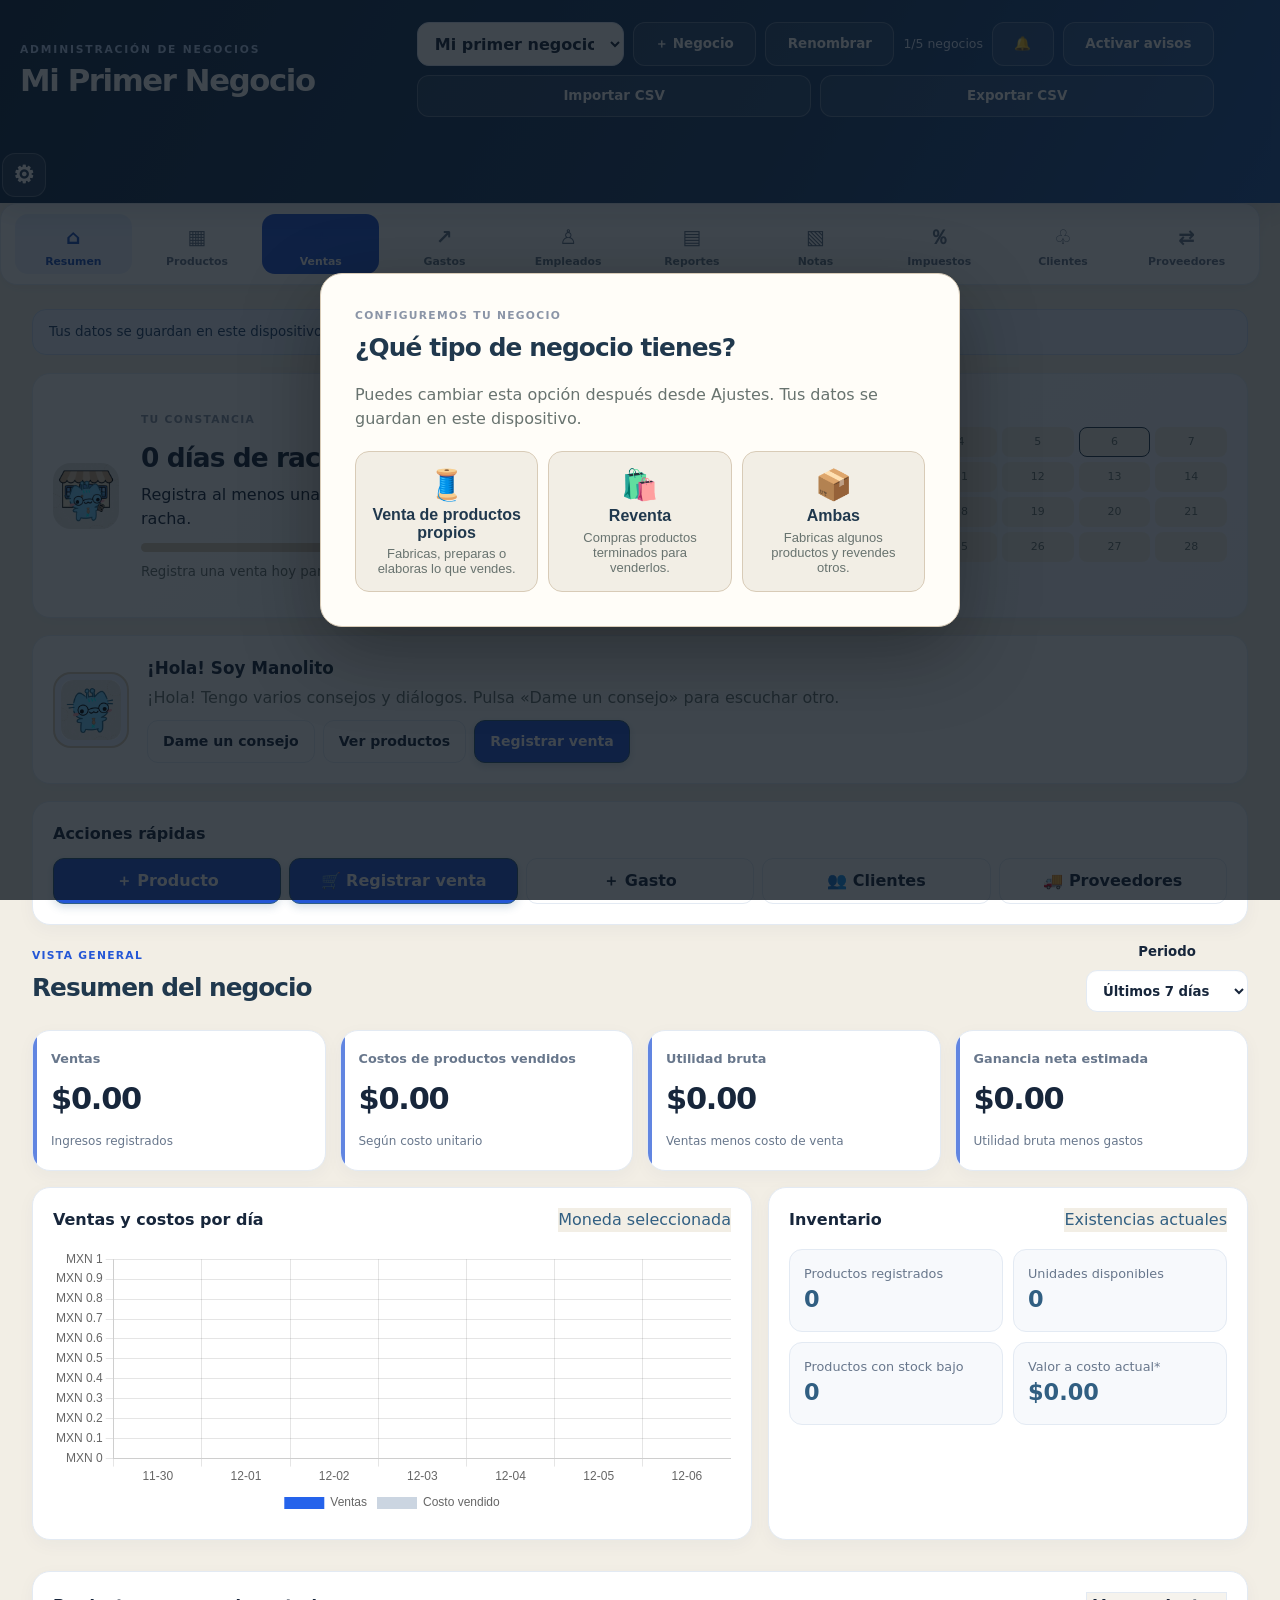
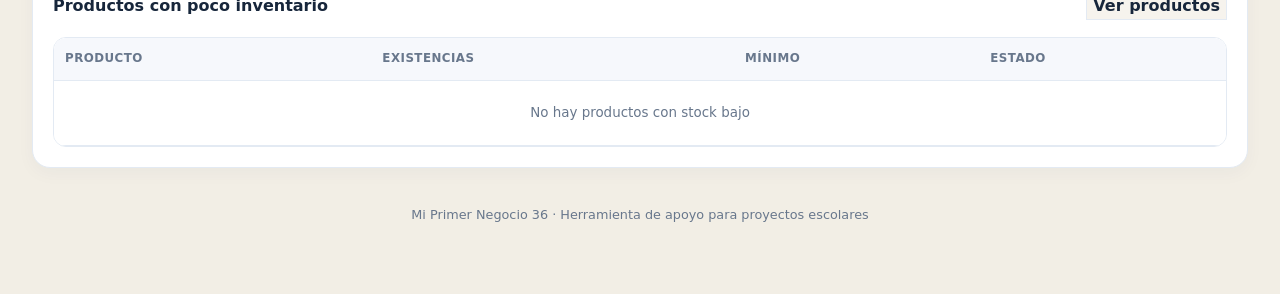
==== commit 64b24c38: "Add files via upload" ====
--- a/app/src/main/assets/index.html
+++ b/app/src/main/assets/index.html
@@ -772,7 +772,7 @@
     <div class="section-heading"><div><p class="eyebrow">INFORMACIÓN DE LA APP</p><h2>Versión del sistema</h2></div></div>
     <article class="panel version-panel version-hero">
       <p class="version-mark" aria-hidden="true">MPN36</p>
-      <p class="muted">Versión actual de la aplicación</p><strong id="appVersionLabel">Versión 3.13.0</strong><p>Mi Primer Negocio 36</p>
+      <p class="muted">Versión actual de la aplicación</p><strong id="appVersionLabel">Versión 3.13.2</strong><p>Mi Primer Negocio 36</p>
       <div class="version-facts">
         <p><span>Número de compilación</span><strong id="appBuildNumber">37</strong></p>
         <p><span>Actualización preparada</span><strong id="appBuildDate">16 de noviembre de 2026</strong></p>
@@ -800,7 +800,7 @@
         <li><strong>Versión 3.10.0 · compilación 34:</strong> generador local de códigos de barras Code 39, vista previa e integración del código en el catálogo de productos. Se mantiene la compatibilidad con los códigos ya guardados.</li>
         <li><strong>Versión 3.11.0 · compilación 35:</strong> siete visualizaciones configurables: barras, histograma, dispersión, líneas, resumen de caja y bigotes, circular y área. La preferencia de gráfica y métrica se guarda en el dispositivo.</li>
         <li><strong>Versión 3.12.0 · compilación 36:</strong> administración local de hasta cinco negocios independientes, selector de negocio y notificaciones internas de inventario bajo, saldos pendientes y avisos del negocio. Cada negocio mantiene sus propios registros y ajustes.</li>
-        <li><strong>Versión 3.13.0 · compilación 37:</strong> centro visual de notificaciones y avisos Android nativos para inventario bajo y saldos pendientes; permiso del sistema en Android 13 o posterior.</li>
+        <li><strong>Versión 3.13.2 · compilación 37:</strong> centro visual de notificaciones y avisos Android nativos para inventario bajo y saldos pendientes; permiso del sistema en Android 13 o posterior.</li>
         <li><strong>Tickets con IVA configurable:</strong> desde Ajustes puedes ocultar o mostrar el desglose del IVA en el ticket. El cálculo y el total de la venta permanecen iguales.</li>
         <li><strong>Gráficas por sección:</strong> Productos muestra existencias, Ventas muestra importes por día y Gastos muestra importes por concepto. Estadísticas conserva el explorador de siete tipos de gráficas.</li>
         <li><strong>Indicadores adicionales:</strong> operaciones, unidades, venta promedio, ingresos, gastos y diferencia entre ingresos y gastos.</li>
--- a/app/src/main/assets/redesign.css
+++ b/app/src/main/assets/redesign.css
@@ -12,3 +12,22 @@
 .mpn-dialog-backdrop{position:fixed;inset:0;z-index:1000;display:grid;place-items:center;padding:18px;background:#0c1728a8;backdrop-filter:blur(5px)}.mpn-dialog-backdrop.hidden{display:none!important}.mpn-dialog{width:min(100%,440px);padding:24px;border-radius:20px;background:var(--card);color:var(--text);border:1px solid var(--line);box-shadow:0 24px 80px #0004}.mpn-dialog h2{font-size:1.35rem;margin:0 0 6px}.mpn-dialog p{color:var(--muted);margin:0 0 17px;font-size:.9rem}.mpn-dialog label{display:grid;gap:7px}.mpn-dialog-actions{display:flex;justify-content:flex-end;gap:9px;margin-top:20px}
 @media(max-width:850px){.topbar{grid-template-columns:1fr;grid-template-areas:"brand" "actions";gap:15px;padding:20px 18px 17px!important}.top-actions{justify-content:flex-start;padding-right:0;padding-top:4px}.header-menus{top:14px;right:14px}.topbar>div:nth-child(2){padding-right:45px}.business-top-actions select{flex:1 1 170px;max-width:none}.primary-nav{justify-content:flex-start}.metrics{grid-template-columns:repeat(2,minmax(0,1fr))!important}.chart-grid{grid-template-columns:1fr!important}.streak-panel{grid-template-columns:auto 1fr!important}.streak-calendar-wrap{grid-column:1/-1}.container{padding:16px 14px 36px!important}}
 @media(max-width:520px){body{font-size:14px}.topbar{padding:17px 14px 14px!important}.topbar>div:nth-child(2) h1{font-size:1.5rem;max-width:calc(100% - 4px)}.topbar .eyebrow{font-size:.59rem}.top-actions{gap:7px!important}.business-top-actions select{flex:1 1 100%;width:100%;max-width:none}.business-top-actions .button{flex:1 1 auto;font-size:.76rem!important;padding:8px 9px!important}.business-top-actions #businessCount{flex-basis:100%}.primary-nav{padding:8px 10px!important;gap:5px!important}.primary-nav-item{flex:0 0 66px;min-width:66px;min-height:52px;padding:5px!important}.primary-nav-item::after{font-size:.62rem}.primary-nav-icon{font-size:1.15rem!important}.container{padding:13px 11px 30px!important}.panel,.metric{padding:15px!important;border-radius:15px!important}.metrics{gap:9px!important}.metric strong{font-size:1.22rem!important}.metric span{font-size:.73rem!important}.section-heading{gap:8px}.section-heading h2{font-size:1.35rem!important}.streak-panel{gap:12px!important}.streak-flame img{width:48px!important;height:48px!important}.streak-main h2{font-size:1.35rem!important}.mascot-panel{align-items:flex-start!important;gap:11px!important}.mascot-avatar{width:58px!important;height:58px!important}.mascot-actions .button{font-size:.74rem!important;padding:8px 10px!important}.form-grid,.form-grid.compact{grid-template-columns:1fr!important}.report-controls label,.report-controls .button{width:100%}.panel-title{align-items:flex-start!important;flex-wrap:wrap}.chart-wrap{height:220px!important}}
+
+/* Build 39: controles de negocio siempre visibles en orientación vertical */
+.business-top-actions{display:flex!important;flex-wrap:wrap!important;align-items:stretch!important;justify-content:flex-start!important;gap:9px!important;min-width:0;width:100%;}
+.business-top-actions>*{min-width:0;}
+.business-top-actions #businessSwitcher{flex:1 1 190px;min-width:150px;}
+.business-top-actions #businessCount{display:inline-flex!important;align-items:center;flex:0 1 auto;}
+.business-top-actions #addBusinessButton,.business-top-actions #renameBusinessButton,.business-top-actions #notificationButton,.business-top-actions #enableNotificationsButton,.business-top-actions #importCsvTop,.business-top-actions #exportCsvTop{display:inline-flex!important;align-items:center;justify-content:center;flex:1 1 auto;min-width:max-content;}
+@media(max-width:600px){
+  .topbar{display:flex!important;flex-direction:column!important;align-items:stretch!important;gap:12px!important;width:100%;}
+  .topbar>div:nth-child(2){width:100%;padding-right:48px!important;}
+  .business-top-actions{display:grid!important;grid-template-columns:repeat(2,minmax(0,1fr));gap:8px!important;padding:0!important;}
+  .business-top-actions #businessSwitcher{grid-column:1/-1;width:100%;max-width:none;min-width:0;}
+  .business-top-actions #businessCount{grid-column:1/-1;justify-content:flex-start;min-height:20px;}
+  .business-top-actions #addBusinessButton,.business-top-actions #renameBusinessButton,.business-top-actions #notificationButton,.business-top-actions #enableNotificationsButton,.business-top-actions #importCsvTop,.business-top-actions #exportCsvTop{display:flex!important;width:100%;min-width:0;min-height:42px;white-space:normal;text-align:center;padding:8px 6px!important;font-size:.76rem!important;}
+}
+@media(max-width:360px){
+  .business-top-actions{grid-template-columns:1fr 1fr;}
+  .business-top-actions #addBusinessButton,.business-top-actions #renameBusinessButton,.business-top-actions #notificationButton,.business-top-actions #enableNotificationsButton,.business-top-actions #importCsvTop,.business-top-actions #exportCsvTop{font-size:.70rem!important;}
+}
